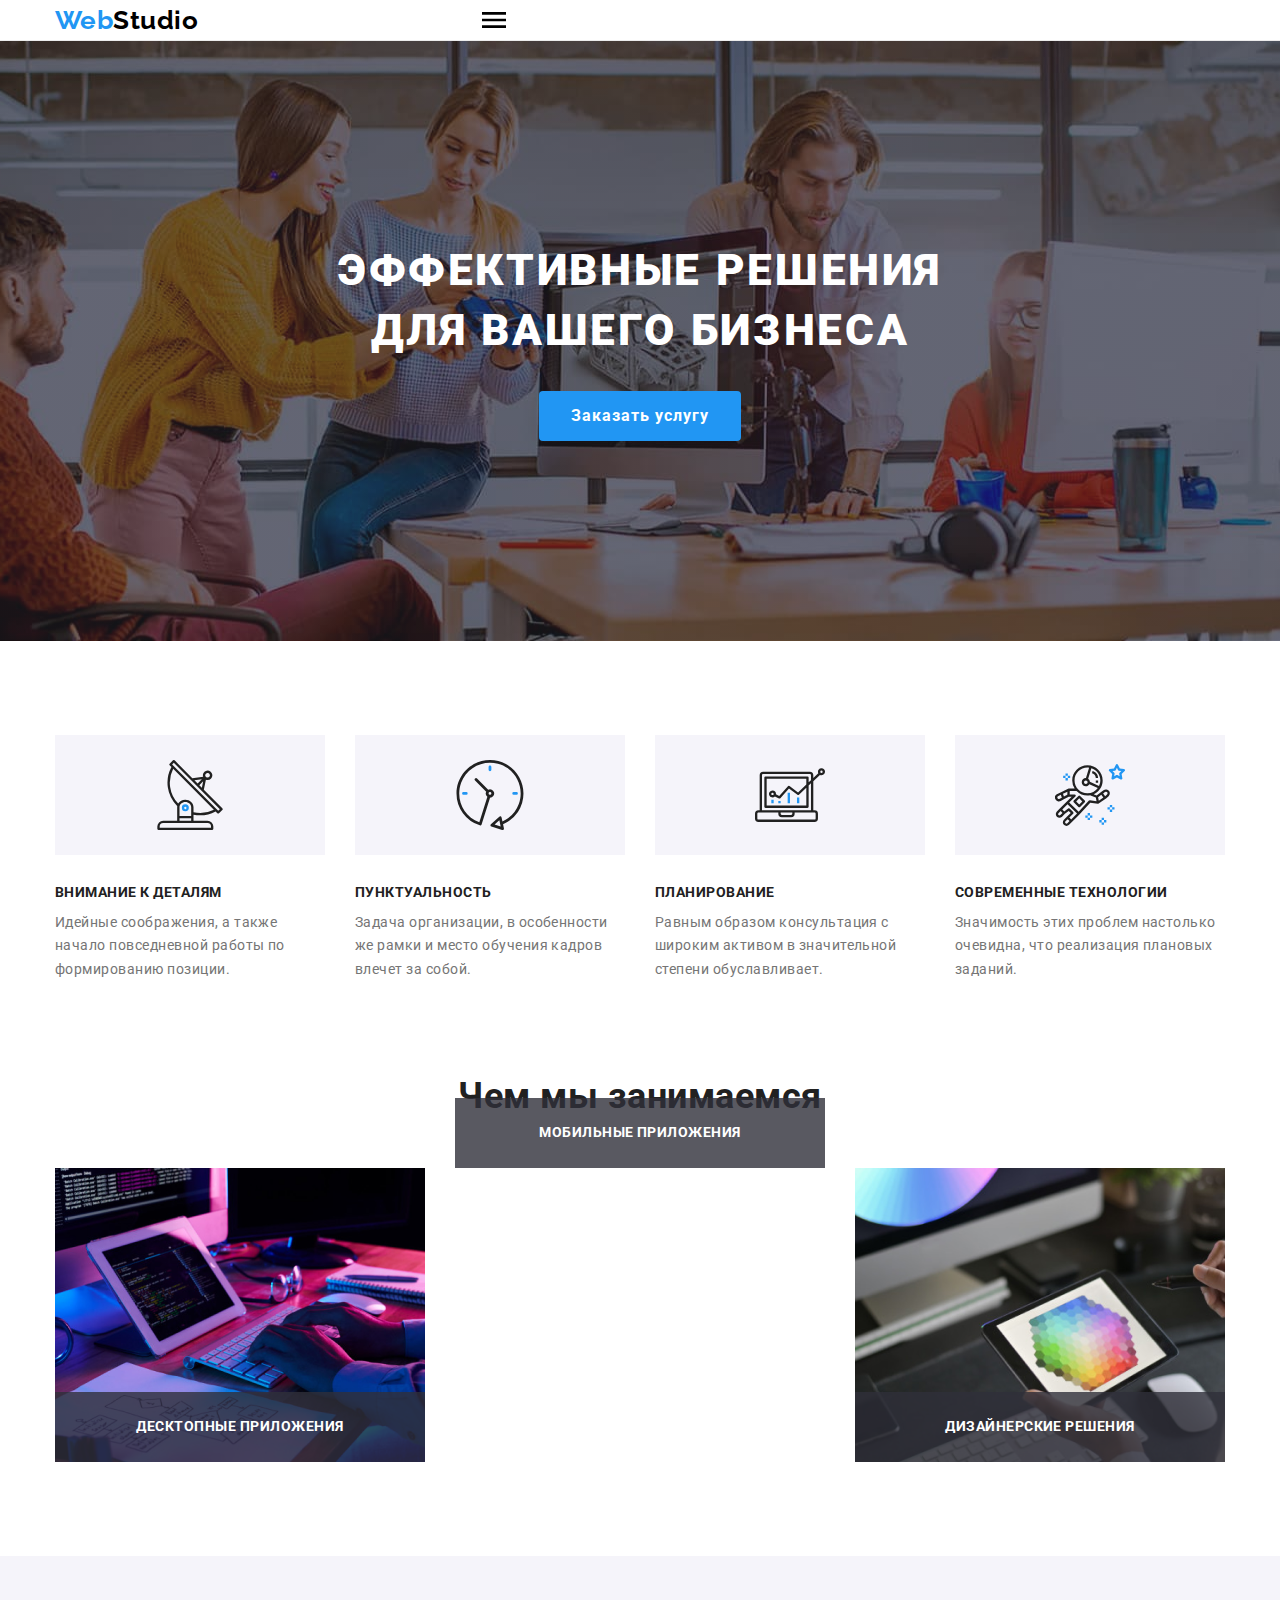
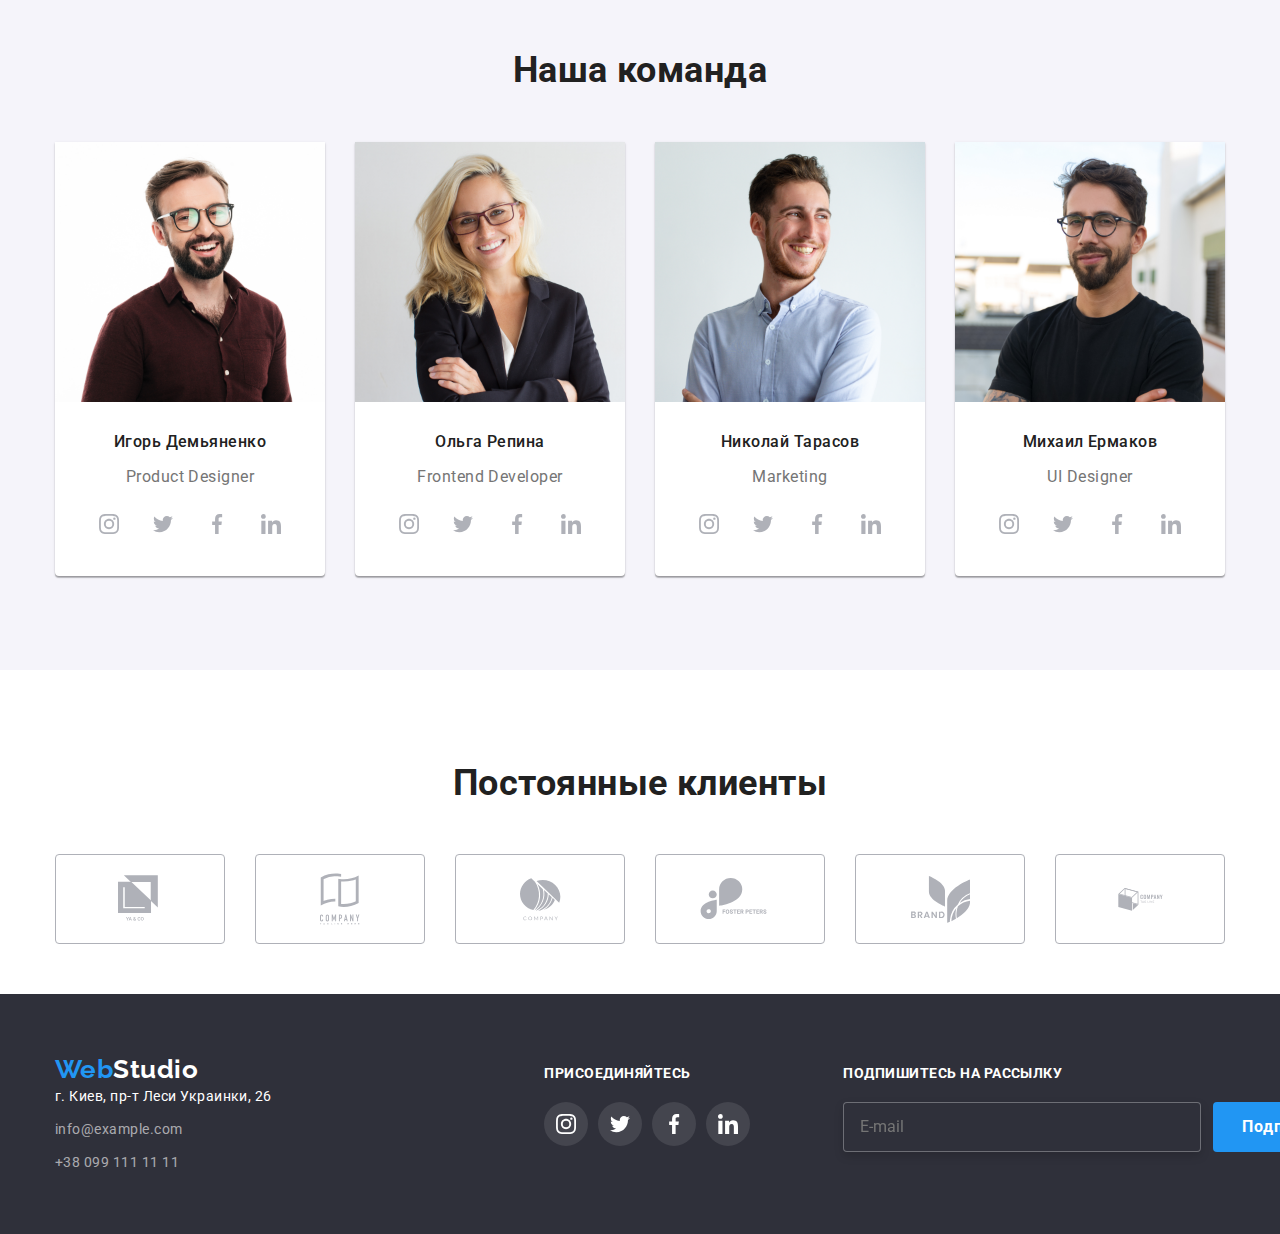
==== index.html @ 31d1c421 "update" ====
<!DOCTYPE html>
<html lang="en">
  <head>
    <meta charset="UTF-8" />
    <meta name="viewport" content="width=device-width, initial-scale=1.0" />
    <title>WebStudio</title>

    <link rel="preconnect" href="https://fonts.gstatic.com" />
    <link
      href="https://fonts.googleapis.com/css2?family=Raleway:wght@700&family=Roboto:wght@400;500;700;900&display=swap"
      rel="stylesheet"
    />
    <link
      rel="stylesheet"
      href="https://cdnjs.cloudflare.com/ajax/libs/modern-normalize/1.0.0/modern-normalize.min.css"
    />
    <!-- <link rel="stylesheet" href="./css/style.css" /> -->
    <link
      rel="stylesheet"
      href="https://cdnjs.cloudflare.com/ajax/libs/animate.css/4.1.1/animate.min.css"
    />
    <link rel="stylesheet" href="./css/main.min.css" />
  </head>
  <div class="outer">
    <body>
      <section class="header">
        <header class="container">
          <!-- nav -->
          <div class="header-container">
            <a href="./index.html" class="logo heder-logo">
              <span class="logo-accent">Web</span>Studio
            </a>

            <button
              type="button"
              class="heder-menu-button"
              aria-expanded="false"
              aria-controls="menu-container"
              data-menu-button
            >
              <svg
                width="40px"
                height="40px"
                aria-label="Переключатель мобильного меню"
              >
                <use class="icon-menu" href="./sprite.svg#menu"></use>
                <use class="icon-cross" href="./sprite.svg#cross"></use>
              </svg>
            </button>
            <div class="menu-container" id="menu-container" data-menu>
              <nav class="nav">
                <ul class="nav-list">
                  <li class="nav-list-item">
                    <a href="./index.html" class="link current studio"
                      >Студия</a
                    >
                  </li>
                  <li class="nav-list-item">
                    <a href="./portfolio.html" class="link">Портфолио</a>
                  </li>
                  <li class="nav-list-item">
                    <a href="" class="link">Контакты</a>
                  </li>
                </ul>
              </nav>

              <ul class="list-mail-tel">
                <li class="item">
                  <a href="mailto:info@devstudio.com" class="link">
                    <svg class="mail-icon">
                      <use href="./sprite.svg#envelope-hover"></use>
                    </svg>
                    info@devstudio.com
                  </a>
                </li>
                <li class="item">
                  <a class="link" href="tel:+380961111111"
                    ><svg class="smartphone-icon">
                      <use href="./sprite.svg#smartphone"></use>
                    </svg>
                    +38 096 111 11 11
                  </a>
                </li>
              </ul>
            </div>
          </div>
        </header>
      </section>

      <main>
        <!-- hero -->

        <section class="hero-section">
          <div class="hero container">
            <h1 class="hero-title">Эффективные решения для вашего бизнеса</h1>
            <button type="button" class="hero-button" data-modal-open>
              Заказать услугу
            </button>
          </div>
        </section>

        <!-- features -->
        <section class="features">
          <ul class="feature-list list container">
            <li>
              <div class="feature-item">
                <svg height="70px" width="70px">
                  <use href="./sprite.svg#antenna-1"></use>
                </svg>
              </div>
              <h3>Внимание к деталям</h3>
              <p>
                Идейные соображения, а также начало повседневной работы по
                формированию позиции.
              </p>
            </li>
            <li>
              <div class="feature-item">
                <svg height="70px" width="70px">
                  <use href="./sprite.svg#clock-1"></use>
                </svg>
              </div>
              <h3>Пунктуальность</h3>
              <p>
                Задача организации, в особенности же рамки и место обучения
                кадров влечет за собой.
              </p>
            </li>
            <li>
              <div class="feature-item">
                <svg height="70px" width="70px">
                  <use href="./sprite.svg#diagram-1"></use>
                </svg>
              </div>
              <h3>Планирование</h3>
              <p>
                Равным образом консультация с широким активом в значительной
                степени обуславливает.
              </p>
            </li>
            <li>
              <div class="feature-item">
                <svg height="70px" width="70px">
                  <use href="./sprite.svg#astronaut-1"></use>
                </svg>
              </div>
              <h3>Современные технологии</h3>
              <p>
                Значимость этих проблем настолько очевидна, что реализация
                плановых заданий.
              </p>
            </li>
          </ul>
        </section>

        <!-- workpage -->

        <section class="workpage">
          <div class="container">
            <h2 class="workpage-title">Чем мы занимаемся</h2>
            <ul class="list workpage-flex">
              <li class="item">
                <div>
                  <img src="./image/box1.png" width="370" alt="" />
                </div>
                <div class="label">Десктопные приложения</div>
              </li>
              <li class="item">
                <div>
                  <!-- <img src="./image/box2.png" width="370" alt="" /> -->
                  <img src="https://picsum.photos/370/294" width="370" alt="" />
                </div>
                <div class="label">Мобильные приложения</div>
              </li>
              <li class="item">
                <div>
                  <img src="./image/box3.png" width="370" alt="" />
                </div>
                <div class="label">Дизайнерские решения</div>
              </li>
            </ul>
          </div>
        </section>

        <!-- Our team-->

        <section class="team section">
          <div class="team container">
            <h2 class="team-section-title animate__animated animate__bounce">
              Наша команда
            </h2>
            <ul class="list team-flex">
              <li>
                <a href=""><img src="./image/img1.png" width="270" alt="" /></a>
                <h3 class="team-name">Игорь Демьяненко</h3>
                <p>Product Designer</p>
                <ul class="list team-social">
                  <li>
                    <a class="social-item" href=""
                      ><svg class="social-icon">
                        <use href="./sprite.svg#Ellipse-instagram"></use>
                      </svg>
                    </a>
                  </li>
                  <li>
                    <a class="social-item" href=""
                      ><svg class="social-icon">
                        <use href="./sprite.svg#Ellipse-twitter"></use>
                      </svg>
                    </a>
                  </li>
                  <li>
                    <a class="social-item" href=""
                      ><svg class="social-icon">
                        <use href="./sprite.svg#Ellipse-facebook"></use>
                      </svg>
                    </a>
                  </li>
                  <li>
                    <a class="social-item" href=""
                      ><svg class="social-icon">
                        <use href="./sprite.svg#Ellipse-linkedin"></use>
                      </svg>
                    </a>
                  </li>
                </ul>
              </li>
              <li>
                <a href=""><img src="./image/img2.png" width="270" alt="" /></a>
                <h3 class="team-name">Oльга Репина</h3>
                <p>Frontend Developer</p>
                <ul class="list team-social">
                  <li>
                    <a class="social-item" href=""
                      ><svg class="social-icon">
                        <use href="./sprite.svg#Ellipse-instagram"></use>
                      </svg>
                    </a>
                  </li>
                  <li>
                    <a class="social-item" href=""
                      ><svg class="social-icon">
                        <use href="./sprite.svg#Ellipse-twitter"></use>
                      </svg>
                    </a>
                  </li>
                  <li>
                    <a class="social-item" href=""
                      ><svg class="social-icon">
                        <use href="./sprite.svg#Ellipse-facebook"></use>
                      </svg>
                    </a>
                  </li>
                  <li>
                    <a class="social-item" href=""
                      ><svg class="social-icon">
                        <use href="./sprite.svg#Ellipse-linkedin"></use>
                      </svg>
                    </a>
                  </li>
                </ul>
              </li>
              <li>
                <a href=""><img src="./image/img3.png" width="270" alt="" /></a>
                <h3 class="team-name">Николай Тарасов</h3>
                <p>Marketing</p>
                <ul class="list team-social">
                  <li>
                    <a class="social-item" href=""
                      ><svg class="social-icon">
                        <use href="./sprite.svg#Ellipse-instagram"></use>
                      </svg>
                    </a>
                  </li>
                  <li>
                    <a class="social-item" href=""
                      ><svg class="social-icon">
                        <use href="./sprite.svg#Ellipse-twitter"></use>
                      </svg>
                    </a>
                  </li>
                  <li>
                    <a class="social-item" href=""
                      ><svg class="social-icon">
                        <use href="./sprite.svg#Ellipse-facebook"></use>
                      </svg>
                    </a>
                  </li>
                  <li>
                    <a class="social-item" href=""
                      ><svg class="social-icon">
                        <use href="./sprite.svg#Ellipse-linkedin"></use>
                      </svg>
                    </a>
                  </li>
                </ul>
              </li>
              <li>
                <a href=""><img src="./image/img4.png" width="270" alt="" /></a>
                <h3 class="team-name">Михаил Ермаков</h3>
                <p>UI Designer</p>
                <ul class="list team-social">
                  <li>
                    <a class="social-item" href=""
                      ><svg class="social-icon">
                        <use href="./sprite.svg#Ellipse-instagram"></use>
                      </svg>
                    </a>
                  </li>
                  <li>
                    <a class="social-item" href=""
                      ><svg class="social-icon">
                        <use href="./sprite.svg#Ellipse-twitter"></use>
                      </svg>
                    </a>
                  </li>
                  <li>
                    <a class="social-item" href=""
                      ><svg class="social-icon">
                        <use href="./sprite.svg#Ellipse-facebook"></use>
                      </svg>
                    </a>
                  </li>
                  <li>
                    <a class="social-item" href=""
                      ><svg class="social-icon">
                        <use href="./sprite.svg#Ellipse-linkedin"></use>
                      </svg>
                    </a>
                  </li>
                </ul>
              </li>
            </ul>
          </div>
        </section>
        <section>
          <div class="container">
            <h2 class="clients-title">Постоянные клиенты</h2>
            <ul class="clients-list list">
              <li class="client-item">
                <a class="clients-link" href="">
                  <svg width="44" height="49">
                    <use href="./sprite.svg#Client-1"></use>
                  </svg>
                </a>
              </li>
              <li class="client-item">
                <a class="clients-link" href=""
                  ><svg width="40" height="52">
                    <use href="./sprite.svg#Client-2"></use>
                  </svg>
                </a>
              </li>
              <li class="client-item">
                <a class="clients-link" href=""
                  ><svg width="41" height="43">
                    <use href="./sprite.svg#Client-3"></use>
                  </svg>
                </a>
              </li>
              <li class="client-item">
                <a class="clients-link" href=""
                  ><svg width="80" height="42">
                    <use href="./sprite.svg#Client-4"></use>
                  </svg>
                </a>
              </li>
              <li class="client-item">
                <a class="clients-link" href=""
                  ><svg width="59" height="47">
                    <use href="./sprite.svg#Client-5"></use>
                  </svg>
                </a>
              </li>
              <li class="client-item">
                <a class="clients-link" href=""
                  ><svg width="88" height="45">
                    <use href="./sprite.svg#Client-6"></use>
                  </svg>
                </a>
              </li>
            </ul>
          </div>
        </section>
      </main>

      <!-- footer -->

      <section class="footer-section">
        <footer class="container container-footer">
          <div class="address">
            <a href="./index.html" class="logo footer-logo">
              <span class="logo-accent">Web</span>Studio
            </a>

            <address>
              <ul class="list adress-list-footer">
                <li>
                  <p class="adress-description">
                    г. Киев, пр-т Леси Украинки, 26
                  </p>
                </li>
                <li><p class="mail">info@example.com</p></li>
                <li><p class="tel">+38 099 111 11 11</p></li>
              </ul>
            </address>
          </div>
          <div class="address-social">
            <h2 class="footer-title">присоединяйтесь</h2>
            <ul class="footer-social-list list">
              <li>
                <a class="footer-social-item" href=""
                  ><svg class="footer-social-icon">
                    <use href="./sprite.svg#Ellipse-instagram"></use>
                  </svg>
                </a>
              </li>
              <li>
                <a class="footer-social-item" href=""
                  ><svg class="footer-social-icon">
                    <use href="./sprite.svg#Ellipse-twitter"></use>
                  </svg>
                </a>
              </li>
              <li>
                <a class="footer-social-item" href=""
                  ><svg class="footer-social-icon">
                    <use href="./sprite.svg#Ellipse-facebook"></use>
                  </svg>
                </a>
              </li>
              <li>
                <a class="footer-social-item" href=""
                  ><svg class="footer-social-icon">
                    <use href="./sprite.svg#Ellipse-linkedin"></use>
                  </svg>
                </a>
              </li>
            </ul>
          </div>
          <div class="footer-email-input">
            <h2 class="footer-title">Подпишитесь на рассылку</h2>
            <div class="email-input">
              <form class="footer-form-field">
                <label>
                  <input
                    type="email"
                    name="email"
                    class="email-input-form"
                    placeholder="E-mail"
                  />
                </label>
                <button type="submit" class="email-input-button">
                  Подписаться
                  <svg width="24" height="24">
                    <use href="./sprite.svg#send-button"></use>
                  </svg>
                </button>
              </form>
            </div>
          </div>
        </footer>
      </section>
      <div class="backdrop is-hidden" data-modal>
        <div class="modal">
          <button class="modal-close" data-modal-close>
            <svg width="11" height="11">
              <use href="./sprite.svg#close-black"></use>
            </svg>
          </button>
          <p class="form-description">
            Оставьте свои данные, мы вам перезвоним
          </p>
          <form>
            <div class="modal-form-field">
              <label for="text">Имя</label>
              <input type="text" name="text" id="text" />
              <svg width="20" height="23">
                <use href="./sprite.svg#person-black"></use>
              </svg>
            </div>
            <div class="modal-form-field">
              <label for="tel">Телефон</label>
              <input type="tel" name="tel" id="tel" />
              <svg width="18" height="18">
                <use href="./sprite.svg#phone-black"></use>
              </svg>
            </div>
            <div class="modal-form-field">
              <label for="email">Почта</label>
              <input type="email" name="email" id="email" />
              <svg width="18" height="18">
                <use href="./sprite.svg#email-black"></use>
              </svg>
            </div>
            <div class="comment-form-field">
              <label for="comment">Комментарий</label>
              <textarea
                class="comment"
                id="comment"
                name="comment"
                placeholder="Введите текст"
              ></textarea>
            </div>
            <div class="modal-checkbox">
              <label for="checkbox">
                <input
                  class="checkbox"
                  type="checkbox"
                  name="checkbox"
                  id="checkbox"
                />
                <span class="modal-checkbox-icon"></span>
                <span class="policy"
                  >Соглашаюсь с рассылкой и принимаю
                  <a href="">Условия договора</a></span
                >
              </label>
            </div>
            <div>
              <button class="modal-submit" type="submit">Отправить</button>
            </div>
          </form>
        </div>
      </div>
      <script src="./modal.js"></script>
      <script src="./menu.js"></script>
    </body>
  </div>
</html>
---- css/main.min.css ----
body{background:var(--primary-bg-color);color:var(--primary-text-color);font-family:var(--main-font-family);letter-spacing:.03em}ul{margin:0;padding:0}.link:hover,.link:focus{color:var(--accent-color);fill:var(--accent-color)}.list{list-style:none;margin:0;padding:0}.link{position:relative;text-decoration:none;color:currentColor;font-weight:500;font-size:14px;line-height:1.14;letter-spacing:.02em;fill:var(--primary-text-color);-webkit-transition-property:color,fill;transition-property:color,fill;-webkit-transition-duration:500ms;transition-duration:500ms;-webkit-transition-timing-function:cubic-bezier(0.4, 0, 0.2, 1);transition-timing-function:cubic-bezier(0.4, 0, 0.2, 1)}.container{position:relative;margin-left:auto;margin-right:auto;width:1200px;padding:0 15px}.header{background-color:#fff}.header-container{display:-webkit-box;display:-ms-flexbox;display:flex;-webkit-box-align:center;-ms-flex-align:center;align-items:center}.nav{display:-webkit-box;display:-ms-flexbox;display:flex;-webkit-box-align:center;-ms-flex-align:center;align-items:center}.nav-list{display:-webkit-box;display:-ms-flexbox;display:flex;list-style:none}.nav-list-item{position:relative}.nav .link.current{color:#2196f3}.nav-list-item a{display:block;padding-top:32px;padding-bottom:32px}.nav-list li:not(:last-child){margin-right:50px}.list-mail-tel{margin-left:auto;list-style:none;display:-webkit-box;display:-ms-flexbox;display:flex}.list-mail-tel .link{padding-top:32px;padding-bottom:32px}.list-mail-tel .mail-icon{margin-right:10px;width:16px;height:12px}.list-mail-tel .smartphone-icon{margin-right:10px;width:10px;height:16px}.list-mail-tel .item+.item{margin-left:30px;display:block}.link.current.studio::after{content:"";position:absolute;left:0;bottom:0;display:block;background-color:#2196f3;border-radius:50px;height:4px;width:100%}.link.current.portfolio::after{content:"";position:absolute;left:0;bottom:0;display:block;background-color:#2196f3;border-radius:50px;height:4px;width:76px}.heder-menu-button{display:-webkit-inline-box;display:-ms-inline-flexbox;display:inline-flex;margin:0;padding:0;border:none;background-color:transparent}.heder-menu-button .icon-cross{display:none}.heder-menu-button.is-open .icon-menu{display:none}.heder-menu-button.is-open .icon-cross{display:block}.menu-container{display:none;position:absolute;top:100%;left:0}.menu-container.is-open{display:block}.logo{margin-right:276px;display:-webkit-box;display:-ms-flexbox;display:flex;text-decoration:none;font-family:"Raleway",sans-serif;font-weight:700;font-size:26px;line-height:1.19}.logo.heder-logo{color:#000}.logo.footer-logo{color:#fff}.logo .logo-accent{color:#2196f3}.hero-section{border-top:1px solid #ececec;max-width:1600px;margin-left:auto;margin-right:auto;margin-bottom:94px;padding-top:200px;padding-bottom:200px;text-align:center;background:#c4c4c4;background-image:-webkit-gradient(linear, left top, right top, from(rgba(47, 48, 58, 0.4)), to(rgba(47, 48, 58, 0.4))),url("../image/hero-Img-1.jpg");background-image:linear-gradient(to right, rgba(47, 48, 58, 0.4), rgba(47, 48, 58, 0.4)),url("../image/hero-Img-1.jpg");background-repeat:no-repeat;background-position:center}.hero.container{width:696px;padding:0}.hero.container .hero-title{margin-top:0;margin-bottom:30px;color:var(--primary-bg-color);font-weight:900;font-size:44px;line-height:1.36;letter-spacing:.06em;text-transform:uppercase}.hero.container .hero-button{cursor:pointer;display:block;margin-left:auto;margin-right:auto;border:0;padding:10px 32px;border-radius:4px;font-family:inherit;font-weight:700;font-size:16px;line-height:1.87;letter-spacing:.06em;color:#fff;background-color:#2196f3;border-color:transparent}.features{margin-bottom:94px}.feature-list h3{margin-top:0px;margin-bottom:10px;color:var(--title-text-clolr);font-weight:700;font-size:14px;line-height:1.14;text-transform:uppercase}.feature-list p{margin-top:0px;margin-bottom:0px;font-size:14px;line-height:1.71}.feature-list{display:-webkit-box;display:-ms-flexbox;display:flex}.feature-list li{width:270px}.feature-list li:not(:last-child){margin-right:30px}.feature-item{display:-webkit-box;display:-ms-flexbox;display:flex;-webkit-box-pack:center;-ms-flex-pack:center;justify-content:center;-webkit-box-align:center;-ms-flex-align:center;align-items:center;height:120px;margin-bottom:30px;background-color:#f5f4fa}.workpage{margin-top:0;margin-bottom:94px}.workpage img{display:block}.workpage-title{margin-top:0;margin-bottom:50px;color:var(--title-text-clolr);font-weight:700;font-size:36px;line-height:1.16;text-align:center}.workpage-flex{display:-webkit-box;display:-ms-flexbox;display:flex}.workpage-flex .item+.item{margin-left:30px}.label{position:absolute;-webkit-transform:translateY(-70px);transform:translateY(-70px);display:-webkit-box;display:-ms-flexbox;display:flex;-webkit-box-pack:center;-ms-flex-pack:center;justify-content:center;-webkit-box-align:center;-ms-flex-align:center;align-items:center;height:70px;width:370px;font-family:var(--main-font-family);font-style:normal;font-weight:700;font-size:14px;line-height:1.14;text-align:center;text-transform:uppercase;color:#fff;background:rgba(47,48,58,.8)}.team.section{background-color:#f5f4fa;padding:94px 0px}.team.section img{display:block}.team.section p{font-size:16px;line-height:1.19;margin-bottom:16px;text-align:center}.team-section-title{margin-top:0;margin-bottom:50px;color:var(--title-text-clolr);font-weight:bold;font-size:36px;line-height:1.16;text-align:center}.team-name{margin:0;color:var(--title-text-clolr);font-weight:500;font-size:16px;line-height:1.19;text-align:center}.team-flex{display:-webkit-box;display:-ms-flexbox;display:flex}.team-flex>li{background-color:#fff;-webkit-box-shadow:0px 1px 3px rgba(0,0,0,.12),0px 1px 1px rgba(0,0,0,.14),0px 2px 1px rgba(0,0,0,.2);box-shadow:0px 1px 3px rgba(0,0,0,.12),0px 1px 1px rgba(0,0,0,.14),0px 2px 1px rgba(0,0,0,.2);border-radius:0px 0px 4px 4px}.team-flex>li:not(:last-child){margin-right:30px}.team-flex img{margin-bottom:30px}.team-flex h3{margin-bottom:10px}.team-social{display:-webkit-box;display:-ms-flexbox;display:flex;-webkit-box-pack:center;-ms-flex-pack:center;justify-content:center;margin-bottom:30px}.team-social>li:not(:last-child){margin-right:10px}.social-icon{height:20px;width:20px}.social-item{display:-webkit-box;display:-ms-flexbox;display:flex;-webkit-box-pack:center;-ms-flex-pack:center;justify-content:center;-webkit-box-align:center;-ms-flex-align:center;align-items:center;height:44px;width:44px;border-radius:50px;background-color:var(--primary-bg-color);fill:#afb1b8;-webkit-transition-property:background-color,fill;transition-property:background-color,fill;-webkit-transition-duration:500ms;transition-duration:500ms;-webkit-transition-timing-function:cubic-bezier(0.4, 0, 0.2, 1);transition-timing-function:cubic-bezier(0.4, 0, 0.2, 1)}.social-item:hover,.social-item:focus{background-color:var(--accent-color);fill:#fff}.team-section-title:hover{-webkit-animation-name:animate__bounce;animation-name:animate__bounce}.clients-list{display:-webkit-box;display:-ms-flexbox;display:flex;padding-bottom:50px}.clients-title{margin-top:0;padding-top:92px;margin-bottom:50px;font-style:normal;font-weight:700;font-size:36px;line-height:1.17;text-align:center;color:var(--title-text-clolr)}.client-item:not(:last-child){margin-right:30px}.clients-link{display:-webkit-box;display:-ms-flexbox;display:flex;-webkit-box-pack:center;-ms-flex-pack:center;justify-content:center;-webkit-box-align:center;-ms-flex-align:center;align-items:center;width:170px;height:90px;border:1px solid #afb1b8;border-radius:4px;fill:#afb1b8;-webkit-transition-property:border,fill;transition-property:border,fill;-webkit-transition-duration:500ms;transition-duration:500ms;-webkit-transition-timing-function:cubic-bezier(0.4, 0, 0.2, 1);transition-timing-function:cubic-bezier(0.4, 0, 0.2, 1)}.clients-link:hover,.clients-link:focus{fill:var(--accent-color);border:1px solid var(--accent-color)}.button-filter{min-width:73px;border:0;border-radius:4px;color:var(--filter-button-text-color);background-color:var(--filter-button-bg-color);border-color:transparent;font-family:inherit;font-weight:500;font-size:16px;line-height:1.6;letter-spacing:.03em;padding:6px 22px;display:inline-block;text-align:center;-webkit-transition-property:color,background-color,-webkit-box-shadow;transition-property:color,background-color,-webkit-box-shadow;transition-property:color,background-color,box-shadow;transition-property:color,background-color,box-shadow,-webkit-box-shadow;-webkit-transition-duration:500ms;transition-duration:500ms;-webkit-transition-timing-function:cubic-bezier(0.4, 0, 0.2, 1);transition-timing-function:cubic-bezier(0.4, 0, 0.2, 1)}.button-filter:hover,.button-filter:focus{color:#fff;background-color:var(--accent-color);-webkit-box-shadow:0px 3px 1px rgba(0,0,0,.1),0px 1px 2px rgba(0,0,0,.08),0px 2px 2px rgba(0,0,0,.12);box-shadow:0px 3px 1px rgba(0,0,0,.1),0px 1px 2px rgba(0,0,0,.08),0px 2px 2px rgba(0,0,0,.12)}.button-filter-flex{display:-webkit-box;display:-ms-flexbox;display:flex;-webkit-box-pack:center;-ms-flex-pack:center;justify-content:center}.button-filter-flex li:not(:last-child){margin-right:8px}.portfolio-button-filter-section{padding-top:94px;padding-bottom:50px}.portfolio-projects-section{padding-bottom:94px}.portfolio-projects-flex{display:-webkit-box;display:-ms-flexbox;display:flex;-ms-flex-wrap:wrap;flex-wrap:wrap}.portfolio-projects-flex img{display:block}.portfolio-projects-flex-item{margin-right:30px;width:calc((100% - 60px) / 3);background:#fff;border:1px solid #eee;margin-right:30px;margin-bottom:30px;-webkit-transition-property:-webkit-box-shadow;transition-property:-webkit-box-shadow;transition-property:box-shadow;transition-property:box-shadow, -webkit-box-shadow;-webkit-transition-duration:500ms;transition-duration:500ms;-webkit-transition-timing-function:cubic-bezier(0.4, 0, 0.2, 1);transition-timing-function:cubic-bezier(0.4, 0, 0.2, 1)}.portfolio-projects-flex-item:hover,.portfolio-projects-flex-item:focus{-webkit-box-shadow:0px 1px 1px rgba(0,0,0,.12),0px 4px 4px rgba(0,0,0,.06),1px 4px 6px rgba(0,0,0,.16);box-shadow:0px 1px 1px rgba(0,0,0,.12),0px 4px 4px rgba(0,0,0,.06),1px 4px 6px rgba(0,0,0,.16)}.portfolio-projects-flex-item:nth-child(3n){margin-right:0}.portfolio-projects-flex-item:nth-last-child(-n+3){margin-bottom:0}.projects-link{position:relative;text-decoration:none;color:#000;overflow:hidden}.portfolio-description{padding:20px 24px 20px 24px;display:block}.projects h2{font-weight:700;font-size:18px;line-height:2;margin-top:0px;margin-bottom:4px;letter-spacing:.06em;color:#212121}.portfolio-description p{color:#757575;font-size:16px;line-height:1.9;margin-top:0;margin-bottom:0px}.projects-overlay{position:absolute;top:0;left:0;width:100%;height:100%;-webkit-transform:translateY(100%);transform:translateY(100%);opacity:0;background:rgba(33,150,243,.9);-webkit-transition:-webkit-transform 500ms cubic-bezier(0.4, 0, 0.2, 1);transition:-webkit-transform 500ms cubic-bezier(0.4, 0, 0.2, 1);transition:transform 500ms cubic-bezier(0.4, 0, 0.2, 1);transition:transform 500ms cubic-bezier(0.4, 0, 0.2, 1), -webkit-transform 500ms cubic-bezier(0.4, 0, 0.2, 1)}.portfolio-projects-flex-item:hover .projects-overlay{-webkit-transform:translateY(0);transform:translateY(0);opacity:1;background:rgba(33,150,243,.9)}.projects-overlay-text{padding:63px 24px;margin:0;font-family:var(--main-font-family);font-style:normal;font-weight:normal;font-size:18px;line-height:1.56;color:#fff}.address{margin-right:70px}.footer-section{padding:60px 0 0;background-color:#2f303a;display:block}.container-footer{display:-webkit-box;display:-ms-flexbox;display:flex}.adress-description{margin:0;padding-bottom:9px;font-style:normal;font-size:14px;line-height:1.7;color:#fff}.adress-list-footer{display:block}.adress-list-footer .mail{margin:0;padding-bottom:9px;font-style:normal;font-size:14px;line-height:1.7;color:rgba(255,255,255,.6)}.adress-list-footer .tel{margin:0;padding-bottom:60px;font-style:normal;font-size:14px;line-height:1.7;color:rgba(255,255,255,.6)}.address-social{width:206px;padding-top:12px;margin-right:93px}.footer-title{font-style:normal;font-weight:700;font-size:14px;line-height:1.14;text-transform:uppercase;margin-top:0;margin-bottom:20px;color:#fff}.footer-social-list{display:-webkit-box;display:-ms-flexbox;display:flex}.footer-social-list>li:not(:last-child){margin-right:10px}.footer-social-item{width:44px;height:44px;display:-webkit-box;display:-ms-flexbox;display:flex;-webkit-box-pack:center;-ms-flex-pack:center;justify-content:center;-webkit-box-align:center;-ms-flex-align:center;align-items:center;border-radius:50px;background:rgba(255,255,255,.1);fill:#fff;-webkit-transition-property:background;transition-property:background;-webkit-transition-duration:500ms;transition-duration:500ms;-webkit-transition-timing-function:cubic-bezier(0.4, 0, 0.2, 1);transition-timing-function:cubic-bezier(0.4, 0, 0.2, 1)}.footer-social-item:hover,.footer-social-item:focus{background:var(--accent-color)}.footer-social-icon{width:20px;height:20px}.footer-email-input{padding-top:12px}.email-input{display:-webkit-box;display:-ms-flexbox;display:flex}.footer-form-field{display:-webkit-box;display:-ms-flexbox;display:flex}.email-input-form{margin-right:12px;padding-left:16px;width:358px;height:50px;border:1px solid rgba(255,255,255,.3);-webkit-box-sizing:border-box;box-sizing:border-box;-webkit-filter:drop-shadow(0px 4px 4px rgba(0, 0, 0, 0.15));filter:drop-shadow(0px 4px 4px rgba(0, 0, 0, 0.15));border-radius:4px;background-color:#2f303a;color:rgba(255,255,255,.6);font-family:Roboto;font-style:normal;font-weight:normal;font-size:16px;line-height:20px}.email-input-button{display:-webkit-box;display:-ms-flexbox;display:flex;-webkit-box-align:center;-ms-flex-align:center;align-items:center;cursor:pointer;margin-left:0;margin-right:0;border:0;padding:10px 28px 10px 29px;border-radius:4px;font-family:inherit;font-weight:700;font-size:16px;line-height:1.87;letter-spacing:.06em;color:#fff;fill:#fff;background-color:var(--accent-color);border-color:transparent}.email-input-button svg{margin-left:10px}.backdrop{position:fixed;left:0;bottom:0;height:100%;width:100%;opacity:1;-webkit-transition:opacity 500ms cubic-bezier(0.4, 0, 0.2, 1);transition:opacity 500ms cubic-bezier(0.4, 0, 0.2, 1);background:rgba(0,0,0,.8)}.backdrop.is-hidden{opacity:0;pointer-events:none}.backdrop.is-hidden .modal{-webkit-transform:translate(-50%, -50%) scale(0.7);transform:translate(-50%, -50%) scale(0.7)}.modal{position:absolute;left:50%;top:50%;height:581px;width:528px;padding-top:40px;-webkit-transform:translate(-50%, -50%) scale(1);transform:translate(-50%, -50%) scale(1);-webkit-transition:-webkit-transform 500ms cubic-bezier(0.4, 0, 0.2, 1);transition:-webkit-transform 500ms cubic-bezier(0.4, 0, 0.2, 1);transition:transform 500ms cubic-bezier(0.4, 0, 0.2, 1);transition:transform 500ms cubic-bezier(0.4, 0, 0.2, 1), -webkit-transform 500ms cubic-bezier(0.4, 0, 0.2, 1);background:#fff;-webkit-box-shadow:0px 1px 3px rgba(0,0,0,.12),0px 1px 1px rgba(0,0,0,.14),0px 2px 1px rgba(0,0,0,.2);box-shadow:0px 1px 3px rgba(0,0,0,.12),0px 1px 1px rgba(0,0,0,.14),0px 2px 1px rgba(0,0,0,.2);border-radius:4px}.modal-close{position:absolute;display:-webkit-box;display:-ms-flexbox;display:flex;-webkit-box-pack:center;-ms-flex-pack:center;justify-content:center;-webkit-box-align:center;-ms-flex-align:center;align-items:center;right:8px;top:8px;width:30px;height:30px;border-radius:50%;outline:none;margin:0;padding:0;background:#fff;border:1px solid rgba(0,0,0,.1);-webkit-box-sizing:border-box;box-sizing:border-box}.modal-close:focus-within svg{fill:var(--accent-color)}.modal-close:focus-within{border-color:var(--accent-color)}.form-description{margin:0;margin-bottom:12px;font-family:Roboto;font-style:normal;font-weight:bold;font-size:20px;line-height:23px;text-align:center;letter-spacing:.03em;color:#212121}.modal-form-field{position:relative;display:-webkit-box;display:-ms-flexbox;display:flex;-webkit-box-orient:vertical;-webkit-box-direction:normal;-ms-flex-direction:column;flex-direction:column;margin-bottom:10px;margin-left:40px;margin-right:40px;width:448px}.modal-form-field input{padding:11px 0 11px 35px;border:1px solid rgba(33,33,33,.2);-webkit-box-sizing:border-box;box-sizing:border-box;border-radius:4px;-webkit-transition:border,fill,500ms;transition:border,fill,500ms}.modal-form-field svg{position:absolute;top:30px;left:12px;-webkit-transition:border,fill,500ms;transition:border,fill,500ms}.comment-form-field label,.modal-form-field label{margin-bottom:4px;font-family:Roboto;font-style:normal;font-weight:normal;font-size:12px;line-height:14px;letter-spacing:.01em;color:#757575}.modal-form-field:focus-within>svg{fill:var(--accent-color)}.comment:focus,.modal-form-field input:focus{outline:none;border:1px solid var(--accent-color)}.comment-form-field{display:block;margin:0 40px 20px 40px;font-family:Roboto;font-style:normal;font-weight:normal;font-size:12px;line-height:14px;letter-spacing:.01em;color:#757575}.comment-form-field textarea{resize:none}.comment{display:block;margin-bottom:20px;padding:12px 16px;height:120px;width:448px;font-family:Roboto;font-style:normal;font-weight:normal;font-size:12px;line-height:14px;letter-spacing:.01em;color:rgba(117,117,117,.5);border:1px solid rgba(33,33,33,.2);-webkit-box-sizing:border-box;box-sizing:border-box;border-radius:4px;-webkit-transition:border 500ms;transition:border 500ms}.modal-checkbox{display:-webkit-box;display:-ms-flexbox;display:flex;-webkit-box-align:center;-ms-flex-align:center;align-items:center;margin-left:53px;margin-right:51px;margin-bottom:30px}.checkbox{-webkit-appearance:none;-moz-appearance:none;appearance:none;position:absolute}.checkbox:checked+.modal-checkbox-icon{background-image:url(../image/icon-checked.svg);width:16px;height:15px}.policy{margin-left:7px}.policy a{color:var(--accent-color)}.modal-checkbox-icon{background-image:url(../image/modal-checkbox.svg);width:16px;height:15px}.modal-checkbox label{display:-webkit-box;display:-ms-flexbox;display:flex;-webkit-box-align:center;-ms-flex-align:center;align-items:center;font-family:Roboto;font-style:normal;font-weight:normal;font-size:14px;line-height:24px;letter-spacing:.03em;color:#757575}.modal-submit{display:block;border:0;padding:0;border-radius:4px;height:50px;width:200px;-webkit-box-align:center;-ms-flex-align:center;align-items:center;text-align:center;margin-left:auto;margin-right:auto;margin-bottom:40px;letter-spacing:.06em;font-family:Roboto;font-style:normal;font-weight:bold;font-size:16px;line-height:30px;color:#fff;background:#2196f3;-webkit-box-shadow:0px 4px 4px rgba(0,0,0,.15);box-shadow:0px 4px 4px rgba(0,0,0,.15)}:root{--filter-button-text-color: #212121;--filter-button-bg-color: #f5f4fa;--primary-text-color: #757575;--title-text-clolr: #212121;--accent-color: #2196f3;--primary-bg-color: #ffffff;--main-font-family: "Roboto", sans-serif;--sec-font-family: "Raleway", sans-serif}/*# sourceMappingURL=main.min.css.map */
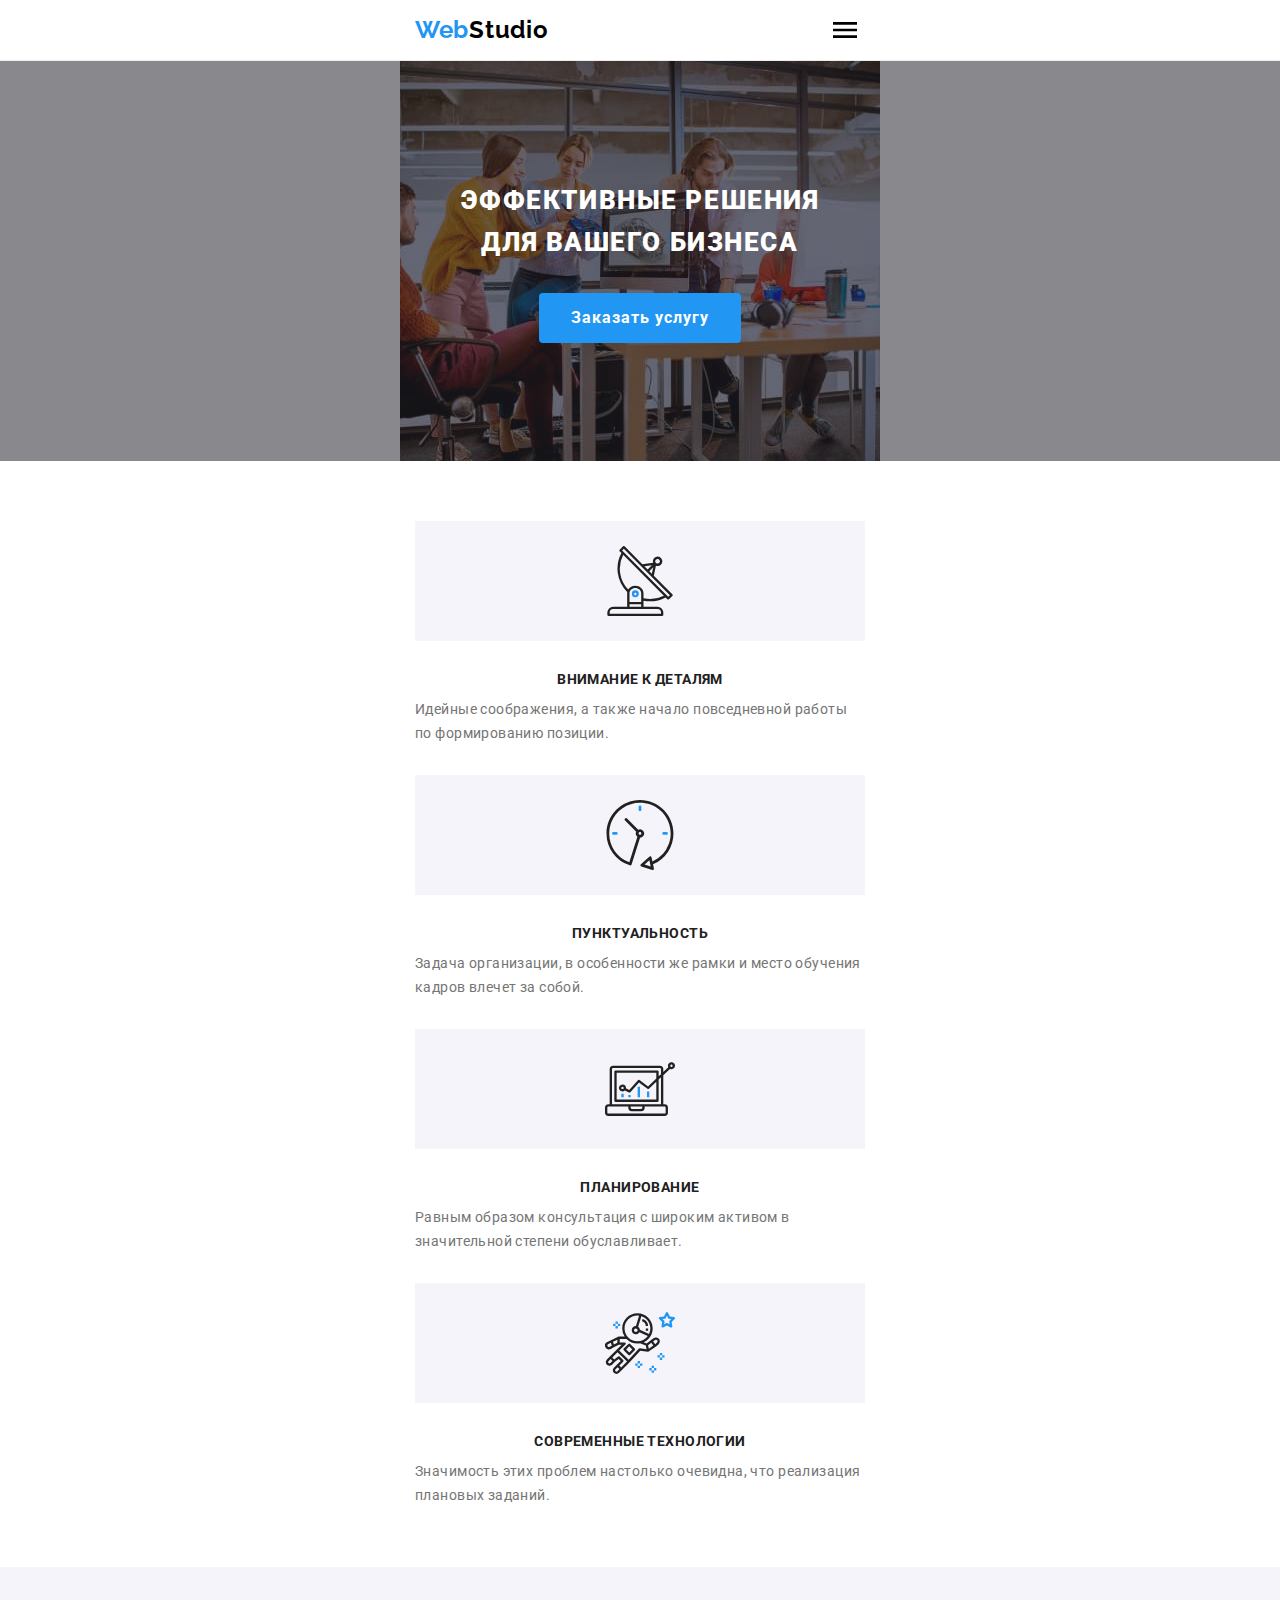
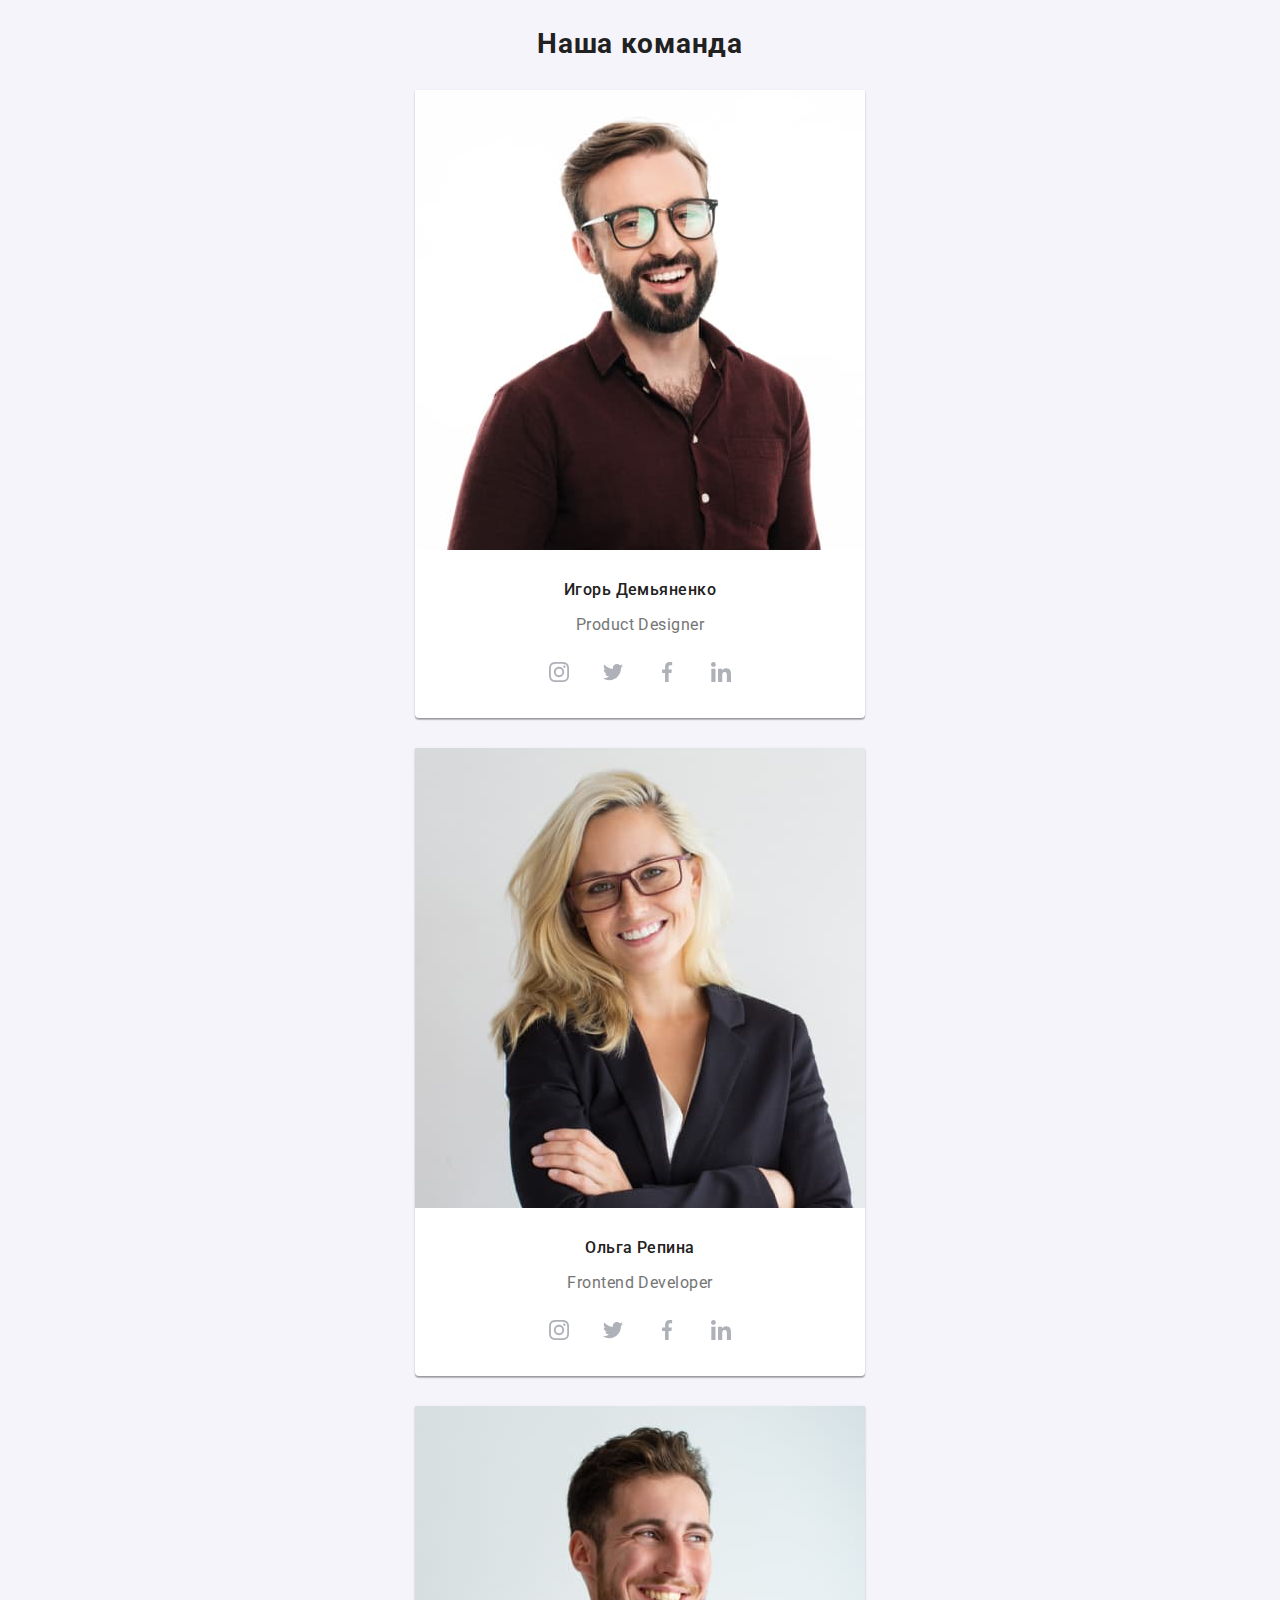
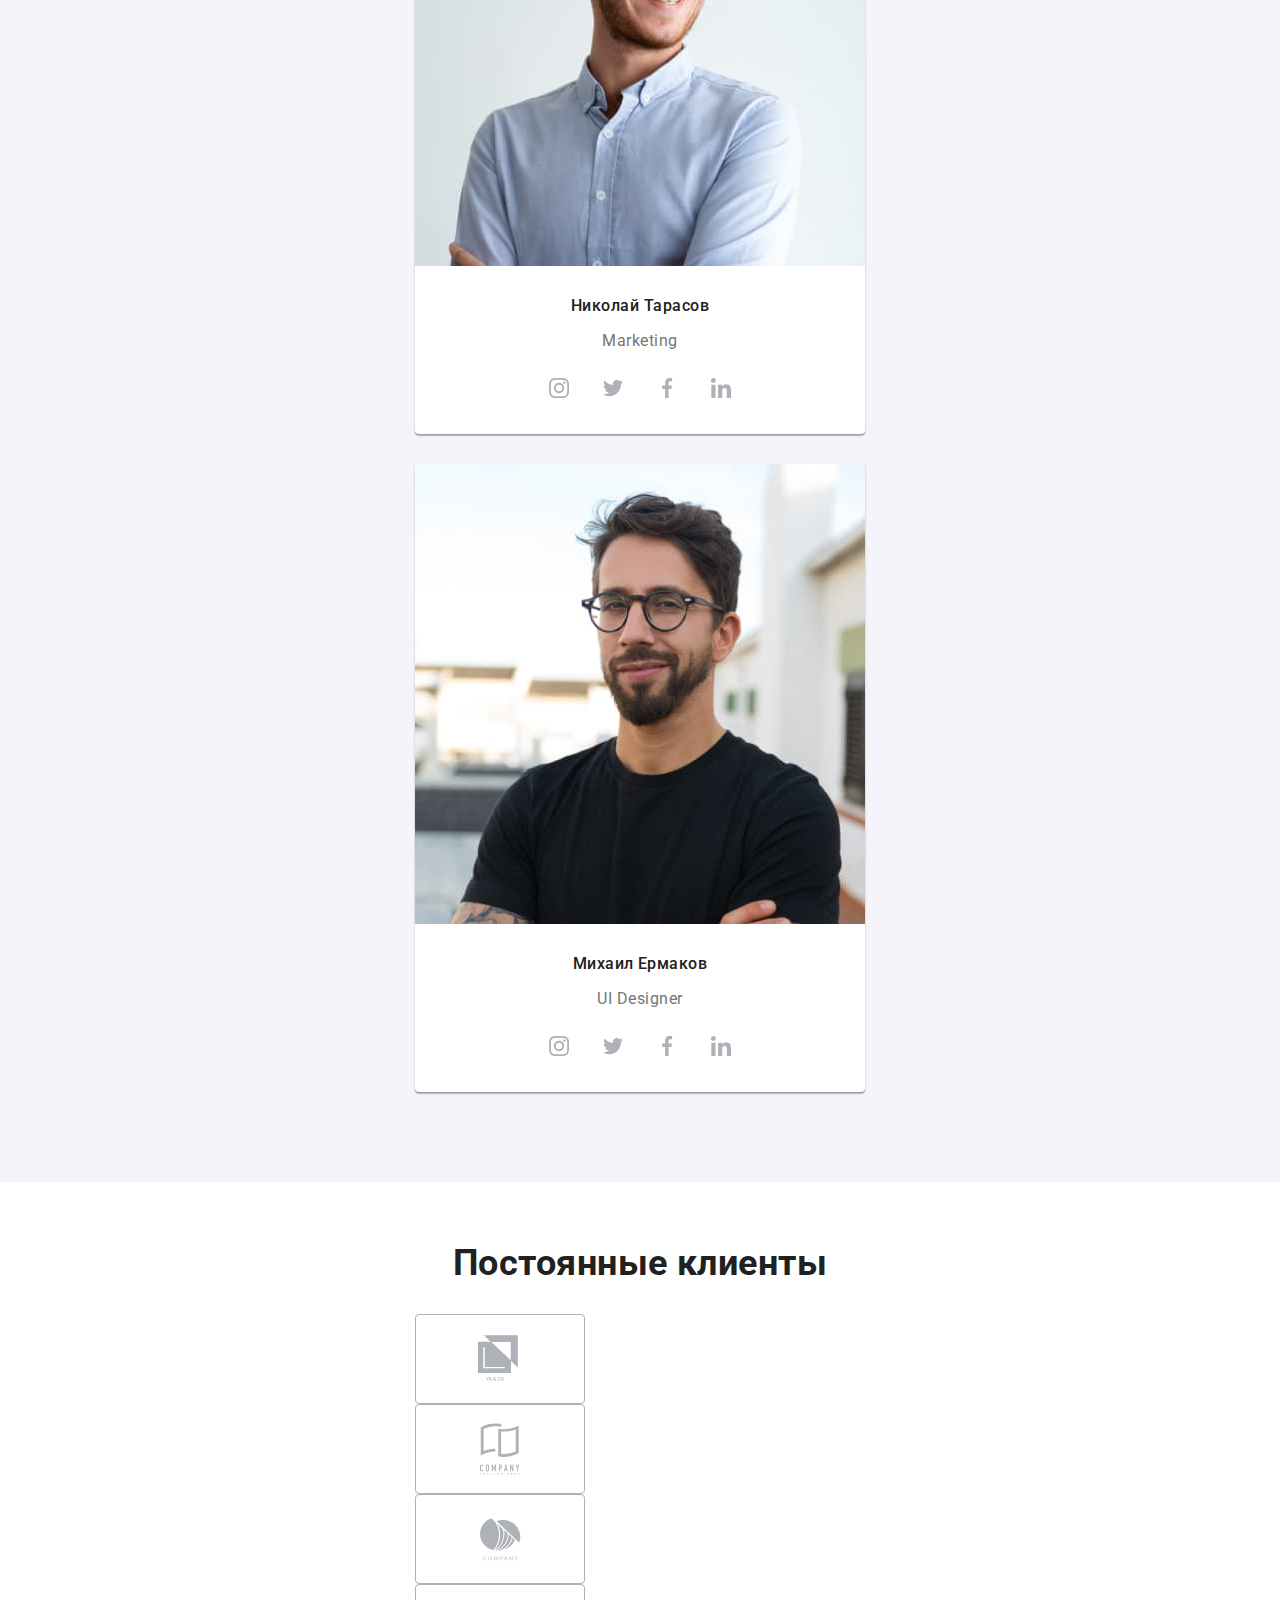
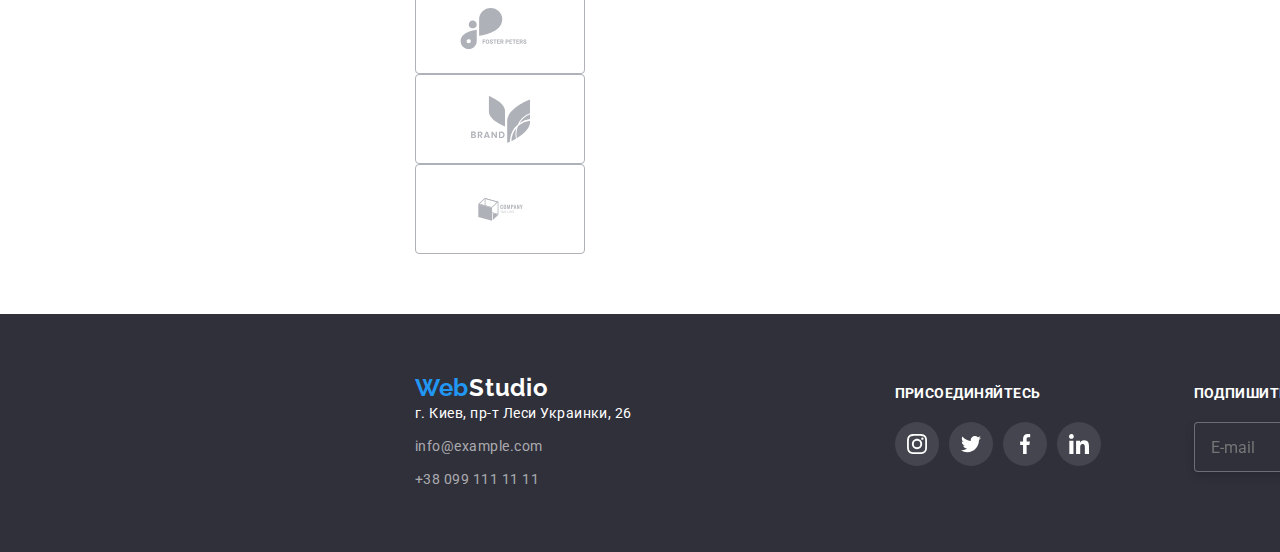
==== commit 8686b22c: "update" ====
--- a/index.html
+++ b/index.html
@@ -2,7 +2,11 @@
 <html lang="en">
   <head>
     <meta charset="UTF-8" />
-    <meta name="viewport" content="width=device-width, initial-scale=1.0" />
+    <!-- <meta name="viewport" content="width=device-width, initial-scale=1.0" /> -->
+    <meta
+      name="viewport"
+      content="width=device-width, initial-scale=1, maximum-scale=1, user-scalable=0"
+    />
     <title>WebStudio</title>
 
     <link rel="preconnect" href="https://fonts.gstatic.com" />
@@ -191,7 +195,9 @@
             </h2>
             <ul class="list team-flex">
               <li>
-                <a href=""><img src="./image/img1.png" width="270" alt="" /></a>
+                <a href=""
+                  ><img src="./image/team-photo/img-1-1.jpg" width="450" alt=""
+                /></a>
                 <h3 class="team-name">Игорь Демьяненко</h3>
                 <p>Product Designer</p>
                 <ul class="list team-social">
@@ -226,7 +232,9 @@
                 </ul>
               </li>
               <li>
-                <a href=""><img src="./image/img2.png" width="270" alt="" /></a>
+                <a href=""
+                  ><img src="./image/team-photo/img-2-2.jpg" width="450" alt=""
+                /></a>
                 <h3 class="team-name">Oльга Репина</h3>
                 <p>Frontend Developer</p>
                 <ul class="list team-social">
@@ -261,7 +269,9 @@
                 </ul>
               </li>
               <li>
-                <a href=""><img src="./image/img3.png" width="270" alt="" /></a>
+                <a href=""
+                  ><img src="./image/team-photo/img-3-3.jpg" width="450" alt=""
+                /></a>
                 <h3 class="team-name">Николай Тарасов</h3>
                 <p>Marketing</p>
                 <ul class="list team-social">
@@ -296,7 +306,9 @@
                 </ul>
               </li>
               <li>
-                <a href=""><img src="./image/img4.png" width="270" alt="" /></a>
+                <a href=""
+                  ><img src="./image/team-photo/img-4-4.jpg" width="450" alt=""
+                /></a>
                 <h3 class="team-name">Михаил Ермаков</h3>
                 <p>UI Designer</p>
                 <ul class="list team-social">
@@ -333,6 +345,7 @@
             </ul>
           </div>
         </section>
+        <!-- clients -->
         <section>
           <div class="container">
             <h2 class="clients-title">Постоянные клиенты</h2>
--- a/css/main.min.css
+++ b/css/main.min.css
@@ -1 +1 @@
-body{background:var(--primary-bg-color);color:var(--primary-text-color);font-family:var(--main-font-family);letter-spacing:.03em}ul{margin:0;padding:0}.link:hover,.link:focus{color:var(--accent-color);fill:var(--accent-color)}.list{list-style:none;margin:0;padding:0}.link{position:relative;text-decoration:none;color:currentColor;font-weight:500;font-size:14px;line-height:1.14;letter-spacing:.02em;fill:var(--primary-text-color);-webkit-transition-property:color,fill;transition-property:color,fill;-webkit-transition-duration:500ms;transition-duration:500ms;-webkit-transition-timing-function:cubic-bezier(0.4, 0, 0.2, 1);transition-timing-function:cubic-bezier(0.4, 0, 0.2, 1)}.container{position:relative;margin-left:auto;margin-right:auto;width:1200px;padding:0 15px}.header{background-color:#fff}.header-container{display:-webkit-box;display:-ms-flexbox;display:flex;-webkit-box-align:center;-ms-flex-align:center;align-items:center}.nav{display:-webkit-box;display:-ms-flexbox;display:flex;-webkit-box-align:center;-ms-flex-align:center;align-items:center}.nav-list{display:-webkit-box;display:-ms-flexbox;display:flex;list-style:none}.nav-list-item{position:relative}.nav .link.current{color:#2196f3}.nav-list-item a{display:block;padding-top:32px;padding-bottom:32px}.nav-list li:not(:last-child){margin-right:50px}.list-mail-tel{margin-left:auto;list-style:none;display:-webkit-box;display:-ms-flexbox;display:flex}.list-mail-tel .link{padding-top:32px;padding-bottom:32px}.list-mail-tel .mail-icon{margin-right:10px;width:16px;height:12px}.list-mail-tel .smartphone-icon{margin-right:10px;width:10px;height:16px}.list-mail-tel .item+.item{margin-left:30px;display:block}.link.current.studio::after{content:"";position:absolute;left:0;bottom:0;display:block;background-color:#2196f3;border-radius:50px;height:4px;width:100%}.link.current.portfolio::after{content:"";position:absolute;left:0;bottom:0;display:block;background-color:#2196f3;border-radius:50px;height:4px;width:76px}.heder-menu-button{display:-webkit-inline-box;display:-ms-inline-flexbox;display:inline-flex;margin:0;padding:0;border:none;background-color:transparent}.heder-menu-button .icon-cross{display:none}.heder-menu-button.is-open .icon-menu{display:none}.heder-menu-button.is-open .icon-cross{display:block}.menu-container{display:none;position:absolute;top:100%;left:0}.menu-container.is-open{display:block}.logo{margin-right:276px;display:-webkit-box;display:-ms-flexbox;display:flex;text-decoration:none;font-family:"Raleway",sans-serif;font-weight:700;font-size:26px;line-height:1.19}.logo.heder-logo{color:#000}.logo.footer-logo{color:#fff}.logo .logo-accent{color:#2196f3}.hero-section{border-top:1px solid #ececec;max-width:1600px;margin-left:auto;margin-right:auto;margin-bottom:94px;padding-top:200px;padding-bottom:200px;text-align:center;background:#c4c4c4;background-image:-webkit-gradient(linear, left top, right top, from(rgba(47, 48, 58, 0.4)), to(rgba(47, 48, 58, 0.4))),url("../image/hero-Img-1.jpg");background-image:linear-gradient(to right, rgba(47, 48, 58, 0.4), rgba(47, 48, 58, 0.4)),url("../image/hero-Img-1.jpg");background-repeat:no-repeat;background-position:center}.hero.container{width:696px;padding:0}.hero.container .hero-title{margin-top:0;margin-bottom:30px;color:var(--primary-bg-color);font-weight:900;font-size:44px;line-height:1.36;letter-spacing:.06em;text-transform:uppercase}.hero.container .hero-button{cursor:pointer;display:block;margin-left:auto;margin-right:auto;border:0;padding:10px 32px;border-radius:4px;font-family:inherit;font-weight:700;font-size:16px;line-height:1.87;letter-spacing:.06em;color:#fff;background-color:#2196f3;border-color:transparent}.features{margin-bottom:94px}.feature-list h3{margin-top:0px;margin-bottom:10px;color:var(--title-text-clolr);font-weight:700;font-size:14px;line-height:1.14;text-transform:uppercase}.feature-list p{margin-top:0px;margin-bottom:0px;font-size:14px;line-height:1.71}.feature-list{display:-webkit-box;display:-ms-flexbox;display:flex}.feature-list li{width:270px}.feature-list li:not(:last-child){margin-right:30px}.feature-item{display:-webkit-box;display:-ms-flexbox;display:flex;-webkit-box-pack:center;-ms-flex-pack:center;justify-content:center;-webkit-box-align:center;-ms-flex-align:center;align-items:center;height:120px;margin-bottom:30px;background-color:#f5f4fa}.workpage{margin-top:0;margin-bottom:94px}.workpage img{display:block}.workpage-title{margin-top:0;margin-bottom:50px;color:var(--title-text-clolr);font-weight:700;font-size:36px;line-height:1.16;text-align:center}.workpage-flex{display:-webkit-box;display:-ms-flexbox;display:flex}.workpage-flex .item+.item{margin-left:30px}.label{position:absolute;-webkit-transform:translateY(-70px);transform:translateY(-70px);display:-webkit-box;display:-ms-flexbox;display:flex;-webkit-box-pack:center;-ms-flex-pack:center;justify-content:center;-webkit-box-align:center;-ms-flex-align:center;align-items:center;height:70px;width:370px;font-family:var(--main-font-family);font-style:normal;font-weight:700;font-size:14px;line-height:1.14;text-align:center;text-transform:uppercase;color:#fff;background:rgba(47,48,58,.8)}.team.section{background-color:#f5f4fa;padding:94px 0px}.team.section img{display:block}.team.section p{font-size:16px;line-height:1.19;margin-bottom:16px;text-align:center}.team-section-title{margin-top:0;margin-bottom:50px;color:var(--title-text-clolr);font-weight:bold;font-size:36px;line-height:1.16;text-align:center}.team-name{margin:0;color:var(--title-text-clolr);font-weight:500;font-size:16px;line-height:1.19;text-align:center}.team-flex{display:-webkit-box;display:-ms-flexbox;display:flex}.team-flex>li{background-color:#fff;-webkit-box-shadow:0px 1px 3px rgba(0,0,0,.12),0px 1px 1px rgba(0,0,0,.14),0px 2px 1px rgba(0,0,0,.2);box-shadow:0px 1px 3px rgba(0,0,0,.12),0px 1px 1px rgba(0,0,0,.14),0px 2px 1px rgba(0,0,0,.2);border-radius:0px 0px 4px 4px}.team-flex>li:not(:last-child){margin-right:30px}.team-flex img{margin-bottom:30px}.team-flex h3{margin-bottom:10px}.team-social{display:-webkit-box;display:-ms-flexbox;display:flex;-webkit-box-pack:center;-ms-flex-pack:center;justify-content:center;margin-bottom:30px}.team-social>li:not(:last-child){margin-right:10px}.social-icon{height:20px;width:20px}.social-item{display:-webkit-box;display:-ms-flexbox;display:flex;-webkit-box-pack:center;-ms-flex-pack:center;justify-content:center;-webkit-box-align:center;-ms-flex-align:center;align-items:center;height:44px;width:44px;border-radius:50px;background-color:var(--primary-bg-color);fill:#afb1b8;-webkit-transition-property:background-color,fill;transition-property:background-color,fill;-webkit-transition-duration:500ms;transition-duration:500ms;-webkit-transition-timing-function:cubic-bezier(0.4, 0, 0.2, 1);transition-timing-function:cubic-bezier(0.4, 0, 0.2, 1)}.social-item:hover,.social-item:focus{background-color:var(--accent-color);fill:#fff}.team-section-title:hover{-webkit-animation-name:animate__bounce;animation-name:animate__bounce}.clients-list{display:-webkit-box;display:-ms-flexbox;display:flex;padding-bottom:50px}.clients-title{margin-top:0;padding-top:92px;margin-bottom:50px;font-style:normal;font-weight:700;font-size:36px;line-height:1.17;text-align:center;color:var(--title-text-clolr)}.client-item:not(:last-child){margin-right:30px}.clients-link{display:-webkit-box;display:-ms-flexbox;display:flex;-webkit-box-pack:center;-ms-flex-pack:center;justify-content:center;-webkit-box-align:center;-ms-flex-align:center;align-items:center;width:170px;height:90px;border:1px solid #afb1b8;border-radius:4px;fill:#afb1b8;-webkit-transition-property:border,fill;transition-property:border,fill;-webkit-transition-duration:500ms;transition-duration:500ms;-webkit-transition-timing-function:cubic-bezier(0.4, 0, 0.2, 1);transition-timing-function:cubic-bezier(0.4, 0, 0.2, 1)}.clients-link:hover,.clients-link:focus{fill:var(--accent-color);border:1px solid var(--accent-color)}.button-filter{min-width:73px;border:0;border-radius:4px;color:var(--filter-button-text-color);background-color:var(--filter-button-bg-color);border-color:transparent;font-family:inherit;font-weight:500;font-size:16px;line-height:1.6;letter-spacing:.03em;padding:6px 22px;display:inline-block;text-align:center;-webkit-transition-property:color,background-color,-webkit-box-shadow;transition-property:color,background-color,-webkit-box-shadow;transition-property:color,background-color,box-shadow;transition-property:color,background-color,box-shadow,-webkit-box-shadow;-webkit-transition-duration:500ms;transition-duration:500ms;-webkit-transition-timing-function:cubic-bezier(0.4, 0, 0.2, 1);transition-timing-function:cubic-bezier(0.4, 0, 0.2, 1)}.button-filter:hover,.button-filter:focus{color:#fff;background-color:var(--accent-color);-webkit-box-shadow:0px 3px 1px rgba(0,0,0,.1),0px 1px 2px rgba(0,0,0,.08),0px 2px 2px rgba(0,0,0,.12);box-shadow:0px 3px 1px rgba(0,0,0,.1),0px 1px 2px rgba(0,0,0,.08),0px 2px 2px rgba(0,0,0,.12)}.button-filter-flex{display:-webkit-box;display:-ms-flexbox;display:flex;-webkit-box-pack:center;-ms-flex-pack:center;justify-content:center}.button-filter-flex li:not(:last-child){margin-right:8px}.portfolio-button-filter-section{padding-top:94px;padding-bottom:50px}.portfolio-projects-section{padding-bottom:94px}.portfolio-projects-flex{display:-webkit-box;display:-ms-flexbox;display:flex;-ms-flex-wrap:wrap;flex-wrap:wrap}.portfolio-projects-flex img{display:block}.portfolio-projects-flex-item{margin-right:30px;width:calc((100% - 60px) / 3);background:#fff;border:1px solid #eee;margin-right:30px;margin-bottom:30px;-webkit-transition-property:-webkit-box-shadow;transition-property:-webkit-box-shadow;transition-property:box-shadow;transition-property:box-shadow, -webkit-box-shadow;-webkit-transition-duration:500ms;transition-duration:500ms;-webkit-transition-timing-function:cubic-bezier(0.4, 0, 0.2, 1);transition-timing-function:cubic-bezier(0.4, 0, 0.2, 1)}.portfolio-projects-flex-item:hover,.portfolio-projects-flex-item:focus{-webkit-box-shadow:0px 1px 1px rgba(0,0,0,.12),0px 4px 4px rgba(0,0,0,.06),1px 4px 6px rgba(0,0,0,.16);box-shadow:0px 1px 1px rgba(0,0,0,.12),0px 4px 4px rgba(0,0,0,.06),1px 4px 6px rgba(0,0,0,.16)}.portfolio-projects-flex-item:nth-child(3n){margin-right:0}.portfolio-projects-flex-item:nth-last-child(-n+3){margin-bottom:0}.projects-link{position:relative;text-decoration:none;color:#000;overflow:hidden}.portfolio-description{padding:20px 24px 20px 24px;display:block}.projects h2{font-weight:700;font-size:18px;line-height:2;margin-top:0px;margin-bottom:4px;letter-spacing:.06em;color:#212121}.portfolio-description p{color:#757575;font-size:16px;line-height:1.9;margin-top:0;margin-bottom:0px}.projects-overlay{position:absolute;top:0;left:0;width:100%;height:100%;-webkit-transform:translateY(100%);transform:translateY(100%);opacity:0;background:rgba(33,150,243,.9);-webkit-transition:-webkit-transform 500ms cubic-bezier(0.4, 0, 0.2, 1);transition:-webkit-transform 500ms cubic-bezier(0.4, 0, 0.2, 1);transition:transform 500ms cubic-bezier(0.4, 0, 0.2, 1);transition:transform 500ms cubic-bezier(0.4, 0, 0.2, 1), -webkit-transform 500ms cubic-bezier(0.4, 0, 0.2, 1)}.portfolio-projects-flex-item:hover .projects-overlay{-webkit-transform:translateY(0);transform:translateY(0);opacity:1;background:rgba(33,150,243,.9)}.projects-overlay-text{padding:63px 24px;margin:0;font-family:var(--main-font-family);font-style:normal;font-weight:normal;font-size:18px;line-height:1.56;color:#fff}.address{margin-right:70px}.footer-section{padding:60px 0 0;background-color:#2f303a;display:block}.container-footer{display:-webkit-box;display:-ms-flexbox;display:flex}.adress-description{margin:0;padding-bottom:9px;font-style:normal;font-size:14px;line-height:1.7;color:#fff}.adress-list-footer{display:block}.adress-list-footer .mail{margin:0;padding-bottom:9px;font-style:normal;font-size:14px;line-height:1.7;color:rgba(255,255,255,.6)}.adress-list-footer .tel{margin:0;padding-bottom:60px;font-style:normal;font-size:14px;line-height:1.7;color:rgba(255,255,255,.6)}.address-social{width:206px;padding-top:12px;margin-right:93px}.footer-title{font-style:normal;font-weight:700;font-size:14px;line-height:1.14;text-transform:uppercase;margin-top:0;margin-bottom:20px;color:#fff}.footer-social-list{display:-webkit-box;display:-ms-flexbox;display:flex}.footer-social-list>li:not(:last-child){margin-right:10px}.footer-social-item{width:44px;height:44px;display:-webkit-box;display:-ms-flexbox;display:flex;-webkit-box-pack:center;-ms-flex-pack:center;justify-content:center;-webkit-box-align:center;-ms-flex-align:center;align-items:center;border-radius:50px;background:rgba(255,255,255,.1);fill:#fff;-webkit-transition-property:background;transition-property:background;-webkit-transition-duration:500ms;transition-duration:500ms;-webkit-transition-timing-function:cubic-bezier(0.4, 0, 0.2, 1);transition-timing-function:cubic-bezier(0.4, 0, 0.2, 1)}.footer-social-item:hover,.footer-social-item:focus{background:var(--accent-color)}.footer-social-icon{width:20px;height:20px}.footer-email-input{padding-top:12px}.email-input{display:-webkit-box;display:-ms-flexbox;display:flex}.footer-form-field{display:-webkit-box;display:-ms-flexbox;display:flex}.email-input-form{margin-right:12px;padding-left:16px;width:358px;height:50px;border:1px solid rgba(255,255,255,.3);-webkit-box-sizing:border-box;box-sizing:border-box;-webkit-filter:drop-shadow(0px 4px 4px rgba(0, 0, 0, 0.15));filter:drop-shadow(0px 4px 4px rgba(0, 0, 0, 0.15));border-radius:4px;background-color:#2f303a;color:rgba(255,255,255,.6);font-family:Roboto;font-style:normal;font-weight:normal;font-size:16px;line-height:20px}.email-input-button{display:-webkit-box;display:-ms-flexbox;display:flex;-webkit-box-align:center;-ms-flex-align:center;align-items:center;cursor:pointer;margin-left:0;margin-right:0;border:0;padding:10px 28px 10px 29px;border-radius:4px;font-family:inherit;font-weight:700;font-size:16px;line-height:1.87;letter-spacing:.06em;color:#fff;fill:#fff;background-color:var(--accent-color);border-color:transparent}.email-input-button svg{margin-left:10px}.backdrop{position:fixed;left:0;bottom:0;height:100%;width:100%;opacity:1;-webkit-transition:opacity 500ms cubic-bezier(0.4, 0, 0.2, 1);transition:opacity 500ms cubic-bezier(0.4, 0, 0.2, 1);background:rgba(0,0,0,.8)}.backdrop.is-hidden{opacity:0;pointer-events:none}.backdrop.is-hidden .modal{-webkit-transform:translate(-50%, -50%) scale(0.7);transform:translate(-50%, -50%) scale(0.7)}.modal{position:absolute;left:50%;top:50%;height:581px;width:528px;padding-top:40px;-webkit-transform:translate(-50%, -50%) scale(1);transform:translate(-50%, -50%) scale(1);-webkit-transition:-webkit-transform 500ms cubic-bezier(0.4, 0, 0.2, 1);transition:-webkit-transform 500ms cubic-bezier(0.4, 0, 0.2, 1);transition:transform 500ms cubic-bezier(0.4, 0, 0.2, 1);transition:transform 500ms cubic-bezier(0.4, 0, 0.2, 1), -webkit-transform 500ms cubic-bezier(0.4, 0, 0.2, 1);background:#fff;-webkit-box-shadow:0px 1px 3px rgba(0,0,0,.12),0px 1px 1px rgba(0,0,0,.14),0px 2px 1px rgba(0,0,0,.2);box-shadow:0px 1px 3px rgba(0,0,0,.12),0px 1px 1px rgba(0,0,0,.14),0px 2px 1px rgba(0,0,0,.2);border-radius:4px}.modal-close{position:absolute;display:-webkit-box;display:-ms-flexbox;display:flex;-webkit-box-pack:center;-ms-flex-pack:center;justify-content:center;-webkit-box-align:center;-ms-flex-align:center;align-items:center;right:8px;top:8px;width:30px;height:30px;border-radius:50%;outline:none;margin:0;padding:0;background:#fff;border:1px solid rgba(0,0,0,.1);-webkit-box-sizing:border-box;box-sizing:border-box}.modal-close:focus-within svg{fill:var(--accent-color)}.modal-close:focus-within{border-color:var(--accent-color)}.form-description{margin:0;margin-bottom:12px;font-family:Roboto;font-style:normal;font-weight:bold;font-size:20px;line-height:23px;text-align:center;letter-spacing:.03em;color:#212121}.modal-form-field{position:relative;display:-webkit-box;display:-ms-flexbox;display:flex;-webkit-box-orient:vertical;-webkit-box-direction:normal;-ms-flex-direction:column;flex-direction:column;margin-bottom:10px;margin-left:40px;margin-right:40px;width:448px}.modal-form-field input{padding:11px 0 11px 35px;border:1px solid rgba(33,33,33,.2);-webkit-box-sizing:border-box;box-sizing:border-box;border-radius:4px;-webkit-transition:border,fill,500ms;transition:border,fill,500ms}.modal-form-field svg{position:absolute;top:30px;left:12px;-webkit-transition:border,fill,500ms;transition:border,fill,500ms}.comment-form-field label,.modal-form-field label{margin-bottom:4px;font-family:Roboto;font-style:normal;font-weight:normal;font-size:12px;line-height:14px;letter-spacing:.01em;color:#757575}.modal-form-field:focus-within>svg{fill:var(--accent-color)}.comment:focus,.modal-form-field input:focus{outline:none;border:1px solid var(--accent-color)}.comment-form-field{display:block;margin:0 40px 20px 40px;font-family:Roboto;font-style:normal;font-weight:normal;font-size:12px;line-height:14px;letter-spacing:.01em;color:#757575}.comment-form-field textarea{resize:none}.comment{display:block;margin-bottom:20px;padding:12px 16px;height:120px;width:448px;font-family:Roboto;font-style:normal;font-weight:normal;font-size:12px;line-height:14px;letter-spacing:.01em;color:rgba(117,117,117,.5);border:1px solid rgba(33,33,33,.2);-webkit-box-sizing:border-box;box-sizing:border-box;border-radius:4px;-webkit-transition:border 500ms;transition:border 500ms}.modal-checkbox{display:-webkit-box;display:-ms-flexbox;display:flex;-webkit-box-align:center;-ms-flex-align:center;align-items:center;margin-left:53px;margin-right:51px;margin-bottom:30px}.checkbox{-webkit-appearance:none;-moz-appearance:none;appearance:none;position:absolute}.checkbox:checked+.modal-checkbox-icon{background-image:url(../image/icon-checked.svg);width:16px;height:15px}.policy{margin-left:7px}.policy a{color:var(--accent-color)}.modal-checkbox-icon{background-image:url(../image/modal-checkbox.svg);width:16px;height:15px}.modal-checkbox label{display:-webkit-box;display:-ms-flexbox;display:flex;-webkit-box-align:center;-ms-flex-align:center;align-items:center;font-family:Roboto;font-style:normal;font-weight:normal;font-size:14px;line-height:24px;letter-spacing:.03em;color:#757575}.modal-submit{display:block;border:0;padding:0;border-radius:4px;height:50px;width:200px;-webkit-box-align:center;-ms-flex-align:center;align-items:center;text-align:center;margin-left:auto;margin-right:auto;margin-bottom:40px;letter-spacing:.06em;font-family:Roboto;font-style:normal;font-weight:bold;font-size:16px;line-height:30px;color:#fff;background:#2196f3;-webkit-box-shadow:0px 4px 4px rgba(0,0,0,.15);box-shadow:0px 4px 4px rgba(0,0,0,.15)}:root{--filter-button-text-color: #212121;--filter-button-bg-color: #f5f4fa;--primary-text-color: #757575;--title-text-clolr: #212121;--accent-color: #2196f3;--primary-bg-color: #ffffff;--main-font-family: "Roboto", sans-serif;--sec-font-family: "Raleway", sans-serif}/*# sourceMappingURL=main.min.css.map */+body{background:var(--primary-bg-color);color:var(--primary-text-color);font-family:var(--main-font-family);letter-spacing:.03em}ul{margin:0;padding:0}.link:hover,.link:focus{color:var(--accent-color);fill:var(--accent-color)}.list{list-style:none;margin:0;padding:0}.link{position:relative;text-decoration:none;color:currentColor;font-weight:500;font-size:14px;line-height:1.14;letter-spacing:.02em;fill:var(--primary-text-color);-webkit-transition-property:color,fill;transition-property:color,fill;-webkit-transition-duration:500ms;transition-duration:500ms;-webkit-transition-timing-function:cubic-bezier(0.4, 0, 0.2, 1);transition-timing-function:cubic-bezier(0.4, 0, 0.2, 1)}.container{position:relative;margin-left:auto;margin-right:auto;padding:0 15px}@media screen and (min-width: 480px){.container{width:480px}}.header{background-color:#fff}.header-container{display:-webkit-box;display:-ms-flexbox;display:flex;-webkit-box-align:center;-ms-flex-align:center;align-items:center}.nav{display:-webkit-box;display:-ms-flexbox;display:flex;-webkit-box-align:center;-ms-flex-align:center;align-items:center}.nav-list{display:-webkit-box;display:-ms-flexbox;display:flex;list-style:none}.nav-list-item{position:relative}.nav .link.current{color:#2196f3}.nav-list-item a{display:block;padding-top:32px;padding-bottom:32px}.nav-list li:not(:last-child){margin-right:50px}.list-mail-tel{margin-left:auto;list-style:none;display:-webkit-box;display:-ms-flexbox;display:flex}.list-mail-tel .link{padding-top:32px;padding-bottom:32px}.list-mail-tel .mail-icon{margin-right:10px;width:16px;height:12px}.list-mail-tel .smartphone-icon{margin-right:10px;width:10px;height:16px}.list-mail-tel .item+.item{margin-left:30px;display:block}.link.current.studio::after{content:"";position:absolute;left:0;bottom:0;display:block;background-color:#2196f3;border-radius:50px;height:4px;width:100%}.link.current.portfolio::after{content:"";position:absolute;left:0;bottom:0;display:block;background-color:#2196f3;border-radius:50px;height:4px;width:76px}.heder-menu-button{display:-webkit-inline-box;display:-ms-inline-flexbox;display:inline-flex;margin:0;padding:0;border:none;background-color:transparent;padding:10px 0}.heder-menu-button .icon-cross{display:none}.heder-menu-button.is-open .icon-menu{display:none}.heder-menu-button.is-open .icon-cross{display:block}.menu-container{display:none;position:absolute;top:100%;left:0}.menu-container.is-open{display:block}.logo{margin-right:276px;text-decoration:none;font-family:"Raleway",sans-serif;font-weight:700;font-style:normal;font-size:24px;line-height:1.17;letter-spacing:.03em}.logo.heder-logo{color:#000;padding:16px 0}.logo.footer-logo{color:#fff}.logo .logo-accent{color:#2196f3}.hero-section{border-top:1px solid #ececec;margin-left:auto;margin-right:auto;margin-bottom:60px;padding-top:118px;padding-bottom:118px;text-align:center;background:#c4c4c4;background-image:-webkit-gradient(linear, left top, right top, from(rgba(47, 48, 58, 0.4)), to(rgba(47, 48, 58, 0.4))),url("/image/Header-img-(1).jpg");background-image:linear-gradient(to right, rgba(47, 48, 58, 0.4), rgba(47, 48, 58, 0.4)),url("/image/Header-img-(1).jpg");background-repeat:no-repeat;background-position:center}.hero.container{width:696px;width:360px;padding:0}.hero.container .hero-title{margin-top:0;margin-bottom:30px;color:var(--primary-bg-color);font-family:Roboto;font-style:normal;font-weight:900;font-size:26px;line-height:42px;text-align:center;letter-spacing:.06em;text-transform:uppercase}.hero.container .hero-button{cursor:pointer;display:block;margin-left:auto;margin-right:auto;border:0;padding:10px 32px;border-radius:4px;font-family:Roboto;font-style:normal;font-weight:bold;font-size:16px;line-height:30px;text-align:center;letter-spacing:.06em;color:#fff;background-color:#2196f3;border-color:transparent}.features{margin-bottom:60px}.feature-list h3{margin-top:0px;margin-bottom:10px;color:var(--title-text-clolr);font-family:Roboto;font-style:normal;font-weight:bold;font-size:14px;line-height:16px;text-align:center;letter-spacing:.03em;text-transform:uppercase}.feature-list p{margin-top:0px;margin-bottom:30px;font-family:Roboto;font-style:normal;font-weight:normal;font-size:14px;line-height:24px;letter-spacing:.03em}.feature-item{display:-webkit-box;display:-ms-flexbox;display:flex;-webkit-box-pack:center;-ms-flex-pack:center;justify-content:center;-webkit-box-align:center;-ms-flex-align:center;align-items:center;height:120px;margin-bottom:30px;background-color:#f5f4fa}.workpage{display:none;margin-top:0;margin-bottom:94px}.workpage img{display:block}.workpage-title{margin-top:0;margin-bottom:50px;color:var(--title-text-clolr);font-weight:700;font-size:36px;line-height:1.16;text-align:center}.label{position:absolute;-webkit-transform:translateY(-70px);transform:translateY(-70px);display:-webkit-box;display:-ms-flexbox;display:flex;-webkit-box-pack:center;-ms-flex-pack:center;justify-content:center;-webkit-box-align:center;-ms-flex-align:center;align-items:center;height:70px;width:370px;font-family:var(--main-font-family);font-style:normal;font-weight:700;font-size:14px;line-height:1.14;text-align:center;text-transform:uppercase;color:#fff;background:rgba(47,48,58,.8)}.team.section{background-color:#f5f4fa;padding:60px 0px}.team.section img{display:block}.team.section p{font-family:Roboto;font-style:normal;font-weight:normal;font-size:16px;line-height:19px;text-align:center;letter-spacing:.03em}.team-section-title{margin-top:0px;margin-bottom:30px;color:var(--title-text-clolr);font-family:Roboto;font-style:normal;font-weight:bold;font-size:28px;line-height:33px;text-align:center;letter-spacing:.03em}.team-name{margin-bottom:10px;color:var(--title-text-clolr);font-weight:500;font-size:16px;line-height:1.19;text-align:center}.team-flex>li{margin-bottom:30px;background-color:#fff;-webkit-box-shadow:0px 1px 3px rgba(0,0,0,.12),0px 1px 1px rgba(0,0,0,.14),0px 2px 1px rgba(0,0,0,.2);box-shadow:0px 1px 3px rgba(0,0,0,.12),0px 1px 1px rgba(0,0,0,.14),0px 2px 1px rgba(0,0,0,.2);border-radius:0px 0px 4px 4px}.team-flex img{margin-bottom:30px}.team-social{display:-webkit-box;display:-ms-flexbox;display:flex;-webkit-box-pack:center;-ms-flex-pack:center;justify-content:center;padding-bottom:24px}.team-social>li:not(:last-child){margin-right:10px}.social-icon{height:20px;width:20px}.social-item{display:-webkit-box;display:-ms-flexbox;display:flex;-webkit-box-pack:center;-ms-flex-pack:center;justify-content:center;-webkit-box-align:center;-ms-flex-align:center;align-items:center;height:44px;width:44px;border-radius:50px;background-color:var(--primary-bg-color);fill:#afb1b8;-webkit-transition-property:background-color,fill;transition-property:background-color,fill;-webkit-transition-duration:500ms;transition-duration:500ms;-webkit-transition-timing-function:cubic-bezier(0.4, 0, 0.2, 1);transition-timing-function:cubic-bezier(0.4, 0, 0.2, 1)}.social-item:hover,.social-item:focus{background-color:var(--accent-color);fill:#fff}.team-section-title:hover{-webkit-animation-name:animate__bounce;animation-name:animate__bounce}.clients-list{margin-bottom:60px}.clients-title{margin-top:0;padding-top:60px;margin-bottom:30px;font-style:normal;font-weight:700;font-size:36px;line-height:1.17;text-align:center;color:var(--title-text-clolr)}.clients-link{display:-webkit-box;display:-ms-flexbox;display:flex;-webkit-box-pack:center;-ms-flex-pack:center;justify-content:center;-webkit-box-align:center;-ms-flex-align:center;align-items:center;width:170px;height:90px;border:1px solid #afb1b8;border-radius:4px;fill:#afb1b8;-webkit-transition-property:border,fill;transition-property:border,fill;-webkit-transition-duration:500ms;transition-duration:500ms;-webkit-transition-timing-function:cubic-bezier(0.4, 0, 0.2, 1);transition-timing-function:cubic-bezier(0.4, 0, 0.2, 1)}.clients-link:hover,.clients-link:focus{fill:var(--accent-color);border:1px solid var(--accent-color)}.button-filter{min-width:73px;border:0;border-radius:4px;color:var(--filter-button-text-color);background-color:var(--filter-button-bg-color);border-color:transparent;font-family:inherit;font-weight:500;font-size:16px;line-height:1.6;letter-spacing:.03em;padding:6px 22px;display:inline-block;text-align:center;-webkit-transition-property:color,background-color,-webkit-box-shadow;transition-property:color,background-color,-webkit-box-shadow;transition-property:color,background-color,box-shadow;transition-property:color,background-color,box-shadow,-webkit-box-shadow;-webkit-transition-duration:500ms;transition-duration:500ms;-webkit-transition-timing-function:cubic-bezier(0.4, 0, 0.2, 1);transition-timing-function:cubic-bezier(0.4, 0, 0.2, 1)}.button-filter:hover,.button-filter:focus{color:#fff;background-color:var(--accent-color);-webkit-box-shadow:0px 3px 1px rgba(0,0,0,.1),0px 1px 2px rgba(0,0,0,.08),0px 2px 2px rgba(0,0,0,.12);box-shadow:0px 3px 1px rgba(0,0,0,.1),0px 1px 2px rgba(0,0,0,.08),0px 2px 2px rgba(0,0,0,.12)}.button-filter-flex{display:-webkit-box;display:-ms-flexbox;display:flex;-webkit-box-pack:center;-ms-flex-pack:center;justify-content:center}.button-filter-flex li:not(:last-child){margin-right:8px}.portfolio-button-filter-section{padding-top:94px;padding-bottom:50px}.portfolio-projects-section{padding-bottom:94px}.portfolio-projects-flex{display:-webkit-box;display:-ms-flexbox;display:flex;-ms-flex-wrap:wrap;flex-wrap:wrap}.portfolio-projects-flex img{display:block}.portfolio-projects-flex-item{margin-right:30px;width:calc((100% - 60px) / 3);background:#fff;border:1px solid #eee;margin-right:30px;margin-bottom:30px;-webkit-transition-property:-webkit-box-shadow;transition-property:-webkit-box-shadow;transition-property:box-shadow;transition-property:box-shadow, -webkit-box-shadow;-webkit-transition-duration:500ms;transition-duration:500ms;-webkit-transition-timing-function:cubic-bezier(0.4, 0, 0.2, 1);transition-timing-function:cubic-bezier(0.4, 0, 0.2, 1)}.portfolio-projects-flex-item:hover,.portfolio-projects-flex-item:focus{-webkit-box-shadow:0px 1px 1px rgba(0,0,0,.12),0px 4px 4px rgba(0,0,0,.06),1px 4px 6px rgba(0,0,0,.16);box-shadow:0px 1px 1px rgba(0,0,0,.12),0px 4px 4px rgba(0,0,0,.06),1px 4px 6px rgba(0,0,0,.16)}.portfolio-projects-flex-item:nth-child(3n){margin-right:0}.portfolio-projects-flex-item:nth-last-child(-n+3){margin-bottom:0}.projects-link{position:relative;text-decoration:none;color:#000;overflow:hidden}.portfolio-description{padding:20px 24px 20px 24px;display:block}.projects h2{font-weight:700;font-size:18px;line-height:2;margin-top:0px;margin-bottom:4px;letter-spacing:.06em;color:#212121}.portfolio-description p{color:#757575;font-size:16px;line-height:1.9;margin-top:0;margin-bottom:0px}.projects-overlay{position:absolute;top:0;left:0;width:100%;height:100%;-webkit-transform:translateY(100%);transform:translateY(100%);opacity:0;background:rgba(33,150,243,.9);-webkit-transition:-webkit-transform 500ms cubic-bezier(0.4, 0, 0.2, 1);transition:-webkit-transform 500ms cubic-bezier(0.4, 0, 0.2, 1);transition:transform 500ms cubic-bezier(0.4, 0, 0.2, 1);transition:transform 500ms cubic-bezier(0.4, 0, 0.2, 1), -webkit-transform 500ms cubic-bezier(0.4, 0, 0.2, 1)}.portfolio-projects-flex-item:hover .projects-overlay{-webkit-transform:translateY(0);transform:translateY(0);opacity:1;background:rgba(33,150,243,.9)}.projects-overlay-text{padding:63px 24px;margin:0;font-family:var(--main-font-family);font-style:normal;font-weight:normal;font-size:18px;line-height:1.56;color:#fff}.address{margin-right:70px}.footer-section{padding:60px 0 0;background-color:#2f303a;display:block}.container-footer{display:-webkit-box;display:-ms-flexbox;display:flex}.adress-description{margin:0;padding-bottom:9px;font-style:normal;font-size:14px;line-height:1.7;color:#fff}.adress-list-footer{display:block}.adress-list-footer .mail{margin:0;padding-bottom:9px;font-style:normal;font-size:14px;line-height:1.7;color:rgba(255,255,255,.6)}.adress-list-footer .tel{margin:0;padding-bottom:60px;font-style:normal;font-size:14px;line-height:1.7;color:rgba(255,255,255,.6)}.address-social{width:206px;padding-top:12px;margin-right:93px}.footer-title{font-style:normal;font-weight:700;font-size:14px;line-height:1.14;text-transform:uppercase;margin-top:0;margin-bottom:20px;color:#fff}.footer-social-list{display:-webkit-box;display:-ms-flexbox;display:flex}.footer-social-list>li:not(:last-child){margin-right:10px}.footer-social-item{width:44px;height:44px;display:-webkit-box;display:-ms-flexbox;display:flex;-webkit-box-pack:center;-ms-flex-pack:center;justify-content:center;-webkit-box-align:center;-ms-flex-align:center;align-items:center;border-radius:50px;background:rgba(255,255,255,.1);fill:#fff;-webkit-transition-property:background;transition-property:background;-webkit-transition-duration:500ms;transition-duration:500ms;-webkit-transition-timing-function:cubic-bezier(0.4, 0, 0.2, 1);transition-timing-function:cubic-bezier(0.4, 0, 0.2, 1)}.footer-social-item:hover,.footer-social-item:focus{background:var(--accent-color)}.footer-social-icon{width:20px;height:20px}.footer-email-input{padding-top:12px}.email-input{display:-webkit-box;display:-ms-flexbox;display:flex}.footer-form-field{display:-webkit-box;display:-ms-flexbox;display:flex}.email-input-form{margin-right:12px;padding-left:16px;width:358px;height:50px;border:1px solid rgba(255,255,255,.3);-webkit-box-sizing:border-box;box-sizing:border-box;-webkit-filter:drop-shadow(0px 4px 4px rgba(0, 0, 0, 0.15));filter:drop-shadow(0px 4px 4px rgba(0, 0, 0, 0.15));border-radius:4px;background-color:#2f303a;color:rgba(255,255,255,.6);font-family:Roboto;font-style:normal;font-weight:normal;font-size:16px;line-height:20px}.email-input-button{display:-webkit-box;display:-ms-flexbox;display:flex;-webkit-box-align:center;-ms-flex-align:center;align-items:center;cursor:pointer;margin-left:0;margin-right:0;border:0;padding:10px 28px 10px 29px;border-radius:4px;font-family:inherit;font-weight:700;font-size:16px;line-height:1.87;letter-spacing:.06em;color:#fff;fill:#fff;background-color:var(--accent-color);border-color:transparent}.email-input-button svg{margin-left:10px}.backdrop{position:fixed;left:0;bottom:0;height:100%;width:100%;opacity:1;-webkit-transition:opacity 500ms cubic-bezier(0.4, 0, 0.2, 1);transition:opacity 500ms cubic-bezier(0.4, 0, 0.2, 1);background:rgba(0,0,0,.8)}.backdrop.is-hidden{opacity:0;pointer-events:none}.backdrop.is-hidden .modal{-webkit-transform:translate(-50%, -50%) scale(0.7);transform:translate(-50%, -50%) scale(0.7)}.modal{position:absolute;left:50%;top:50%;height:581px;width:528px;padding-top:40px;-webkit-transform:translate(-50%, -50%) scale(1);transform:translate(-50%, -50%) scale(1);-webkit-transition:-webkit-transform 500ms cubic-bezier(0.4, 0, 0.2, 1);transition:-webkit-transform 500ms cubic-bezier(0.4, 0, 0.2, 1);transition:transform 500ms cubic-bezier(0.4, 0, 0.2, 1);transition:transform 500ms cubic-bezier(0.4, 0, 0.2, 1), -webkit-transform 500ms cubic-bezier(0.4, 0, 0.2, 1);background:#fff;-webkit-box-shadow:0px 1px 3px rgba(0,0,0,.12),0px 1px 1px rgba(0,0,0,.14),0px 2px 1px rgba(0,0,0,.2);box-shadow:0px 1px 3px rgba(0,0,0,.12),0px 1px 1px rgba(0,0,0,.14),0px 2px 1px rgba(0,0,0,.2);border-radius:4px}.modal-close{position:absolute;display:-webkit-box;display:-ms-flexbox;display:flex;-webkit-box-pack:center;-ms-flex-pack:center;justify-content:center;-webkit-box-align:center;-ms-flex-align:center;align-items:center;right:8px;top:8px;width:30px;height:30px;border-radius:50%;outline:none;margin:0;padding:0;background:#fff;border:1px solid rgba(0,0,0,.1);-webkit-box-sizing:border-box;box-sizing:border-box}.modal-close:focus-within svg{fill:var(--accent-color)}.modal-close:focus-within{border-color:var(--accent-color)}.form-description{margin:0;margin-bottom:12px;font-family:Roboto;font-style:normal;font-weight:bold;font-size:20px;line-height:23px;text-align:center;letter-spacing:.03em;color:#212121}.modal-form-field{position:relative;display:-webkit-box;display:-ms-flexbox;display:flex;-webkit-box-orient:vertical;-webkit-box-direction:normal;-ms-flex-direction:column;flex-direction:column;margin-bottom:10px;margin-left:40px;margin-right:40px;width:448px}.modal-form-field input{padding:11px 0 11px 35px;border:1px solid rgba(33,33,33,.2);-webkit-box-sizing:border-box;box-sizing:border-box;border-radius:4px;-webkit-transition:border,fill,500ms;transition:border,fill,500ms}.modal-form-field svg{position:absolute;top:30px;left:12px;-webkit-transition:border,fill,500ms;transition:border,fill,500ms}.comment-form-field label,.modal-form-field label{margin-bottom:4px;font-family:Roboto;font-style:normal;font-weight:normal;font-size:12px;line-height:14px;letter-spacing:.01em;color:#757575}.modal-form-field:focus-within>svg{fill:var(--accent-color)}.comment:focus,.modal-form-field input:focus{outline:none;border:1px solid var(--accent-color)}.comment-form-field{display:block;margin:0 40px 20px 40px;font-family:Roboto;font-style:normal;font-weight:normal;font-size:12px;line-height:14px;letter-spacing:.01em;color:#757575}.comment-form-field textarea{resize:none}.comment{display:block;margin-bottom:20px;padding:12px 16px;height:120px;width:448px;font-family:Roboto;font-style:normal;font-weight:normal;font-size:12px;line-height:14px;letter-spacing:.01em;color:rgba(117,117,117,.5);border:1px solid rgba(33,33,33,.2);-webkit-box-sizing:border-box;box-sizing:border-box;border-radius:4px;-webkit-transition:border 500ms;transition:border 500ms}.modal-checkbox{display:-webkit-box;display:-ms-flexbox;display:flex;-webkit-box-align:center;-ms-flex-align:center;align-items:center;margin-left:53px;margin-right:51px;margin-bottom:30px}.checkbox{-webkit-appearance:none;-moz-appearance:none;appearance:none;position:absolute}.checkbox:checked+.modal-checkbox-icon{background-image:url(../image/icon-checked.svg);width:16px;height:15px}.policy{margin-left:7px}.policy a{color:var(--accent-color)}.modal-checkbox-icon{background-image:url(../image/modal-checkbox.svg);width:16px;height:15px}.modal-checkbox label{display:-webkit-box;display:-ms-flexbox;display:flex;-webkit-box-align:center;-ms-flex-align:center;align-items:center;font-family:Roboto;font-style:normal;font-weight:normal;font-size:14px;line-height:24px;letter-spacing:.03em;color:#757575}.modal-submit{display:block;border:0;padding:0;border-radius:4px;height:50px;width:200px;-webkit-box-align:center;-ms-flex-align:center;align-items:center;text-align:center;margin-left:auto;margin-right:auto;margin-bottom:40px;letter-spacing:.06em;font-family:Roboto;font-style:normal;font-weight:bold;font-size:16px;line-height:30px;color:#fff;background:#2196f3;-webkit-box-shadow:0px 4px 4px rgba(0,0,0,.15);box-shadow:0px 4px 4px rgba(0,0,0,.15)}:root{--filter-button-text-color: #212121;--filter-button-bg-color: #f5f4fa;--primary-text-color: #757575;--title-text-clolr: #212121;--accent-color: #2196f3;--primary-bg-color: #ffffff;--main-font-family: "Roboto", sans-serif;--sec-font-family: "Raleway", sans-serif}/*# sourceMappingURL=main.min.css.map */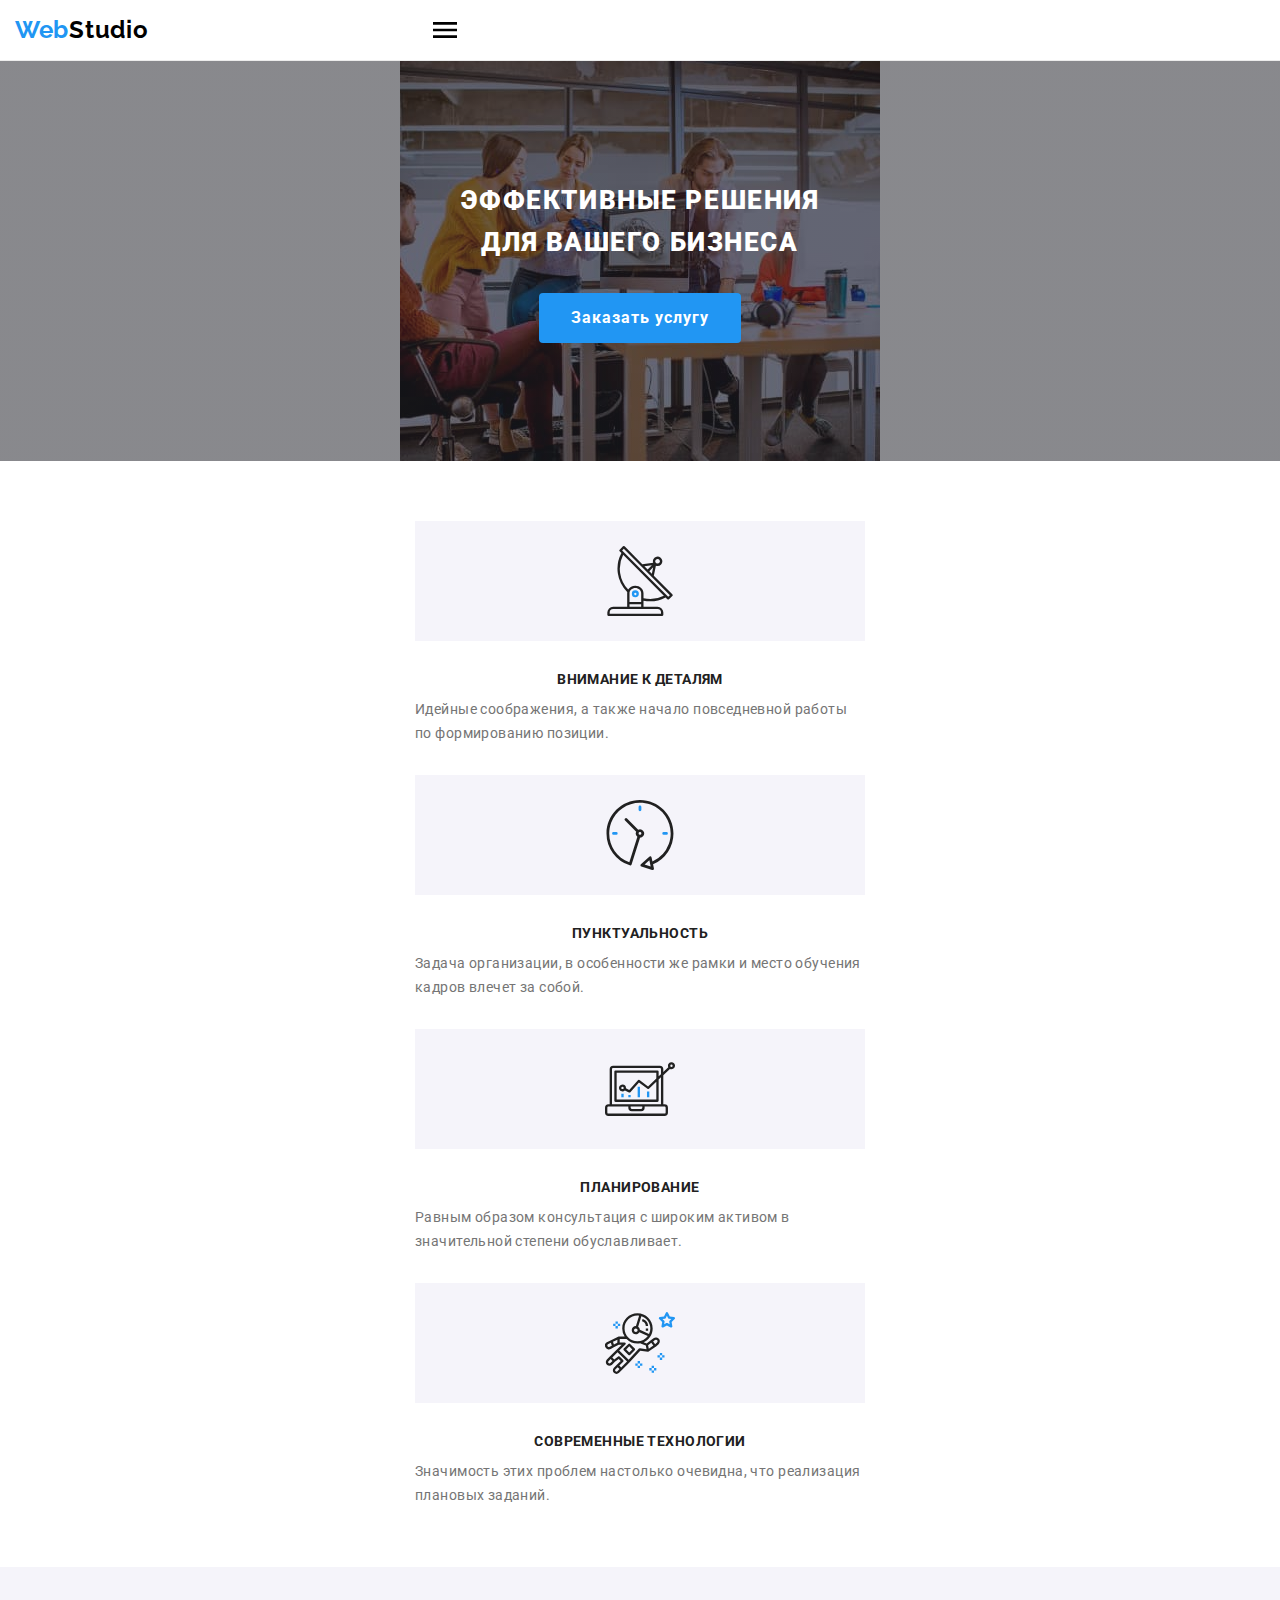
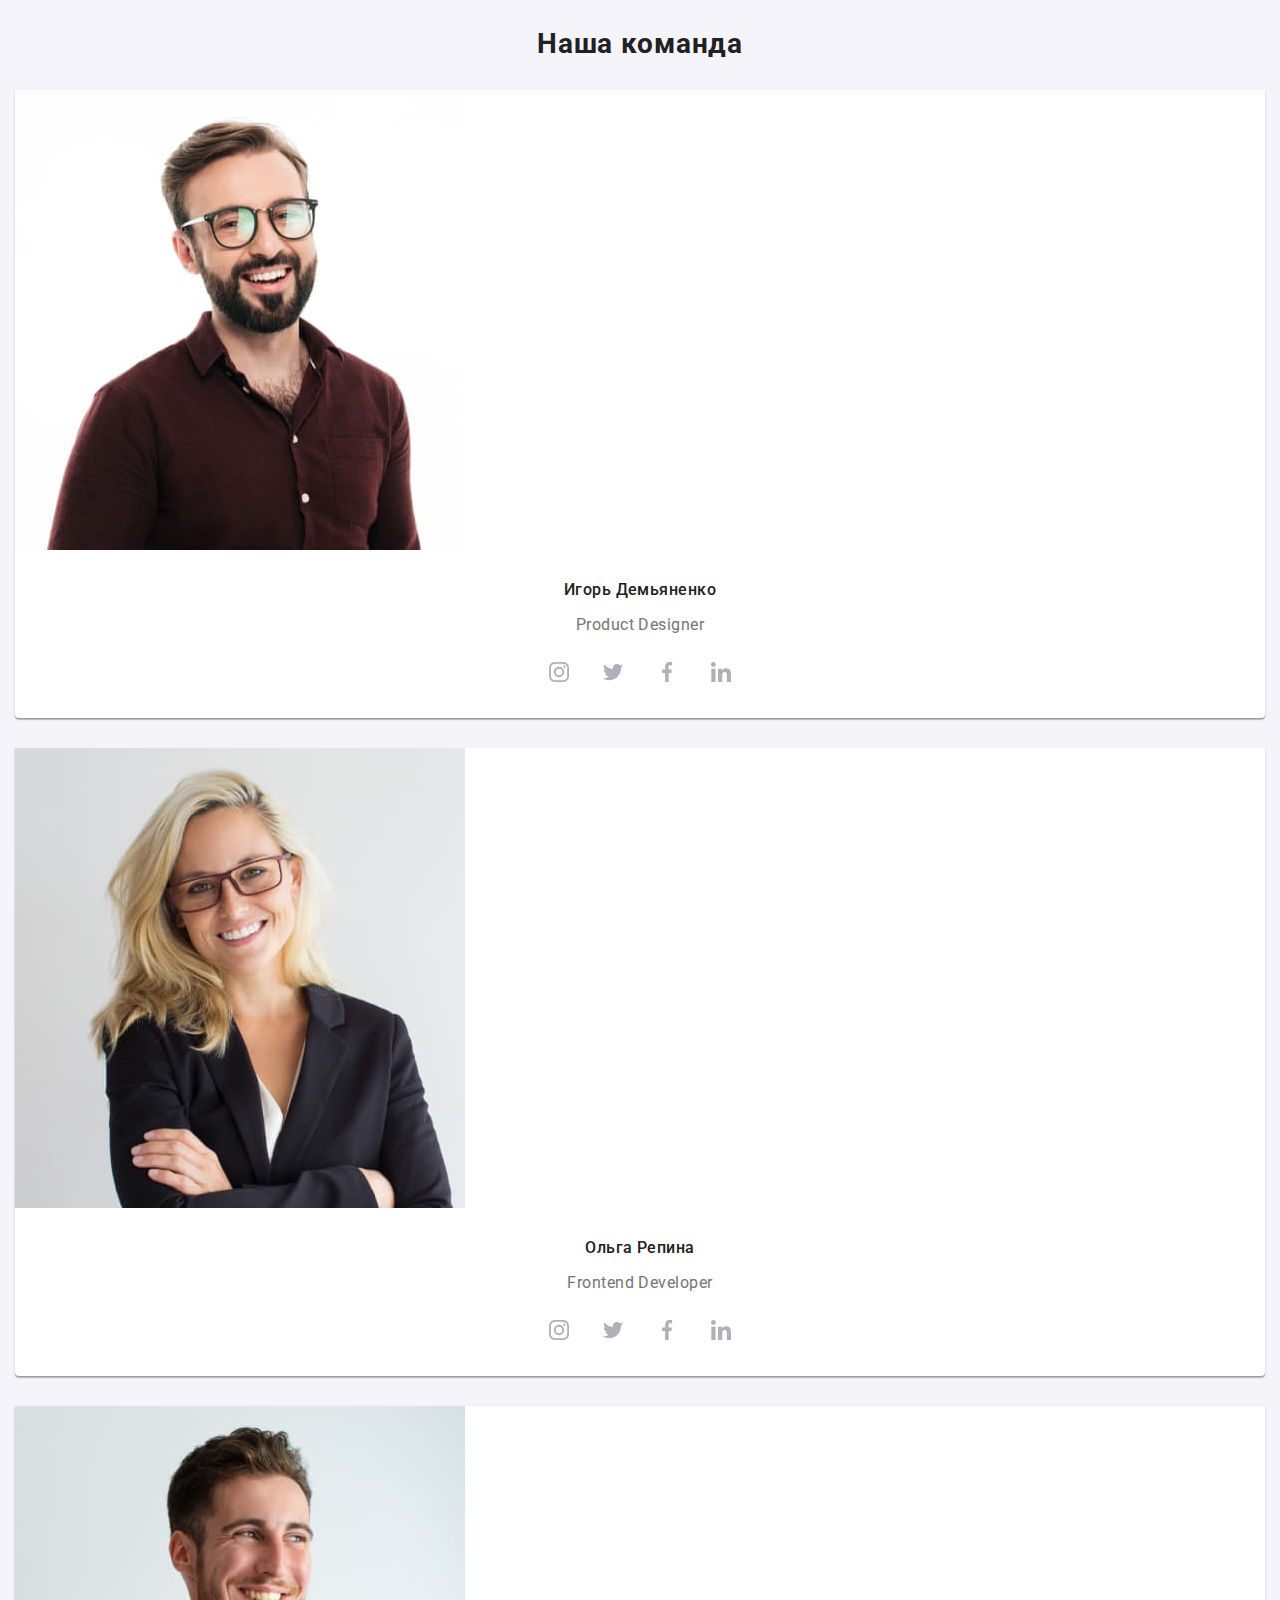
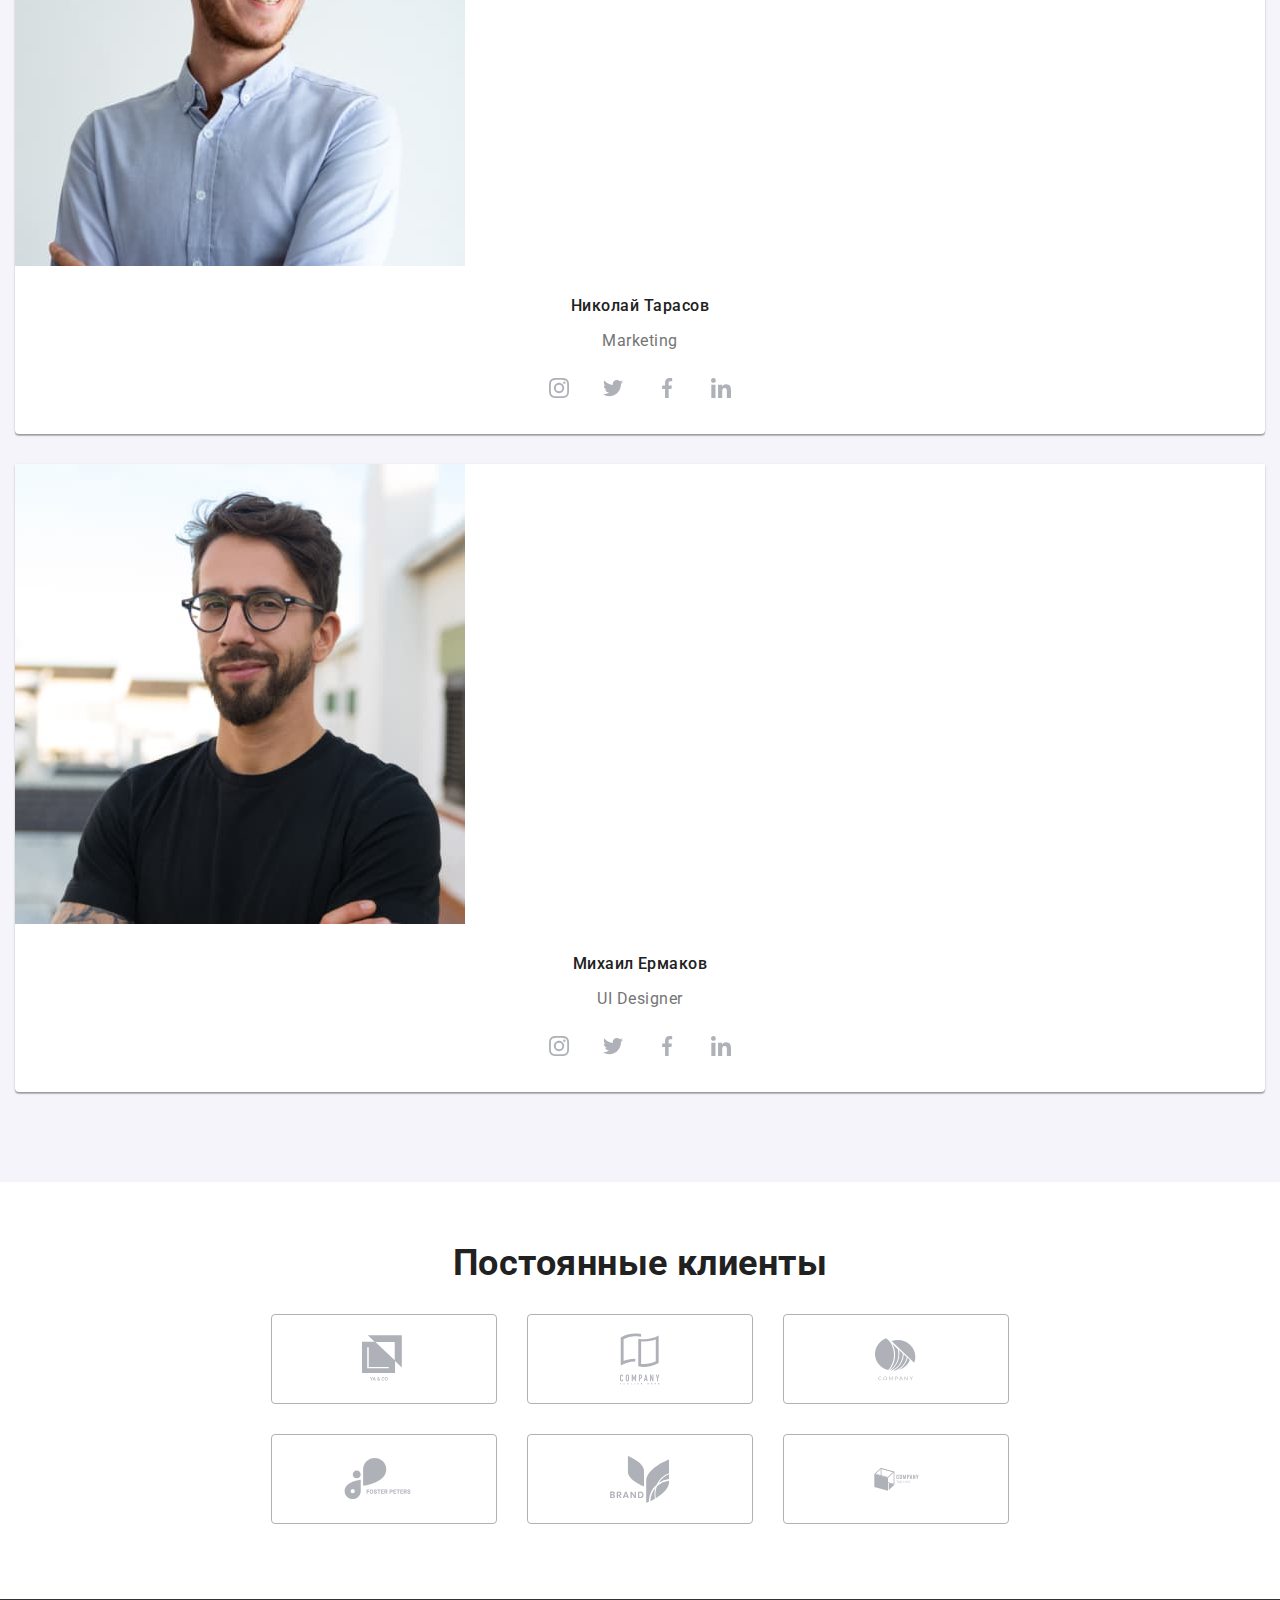
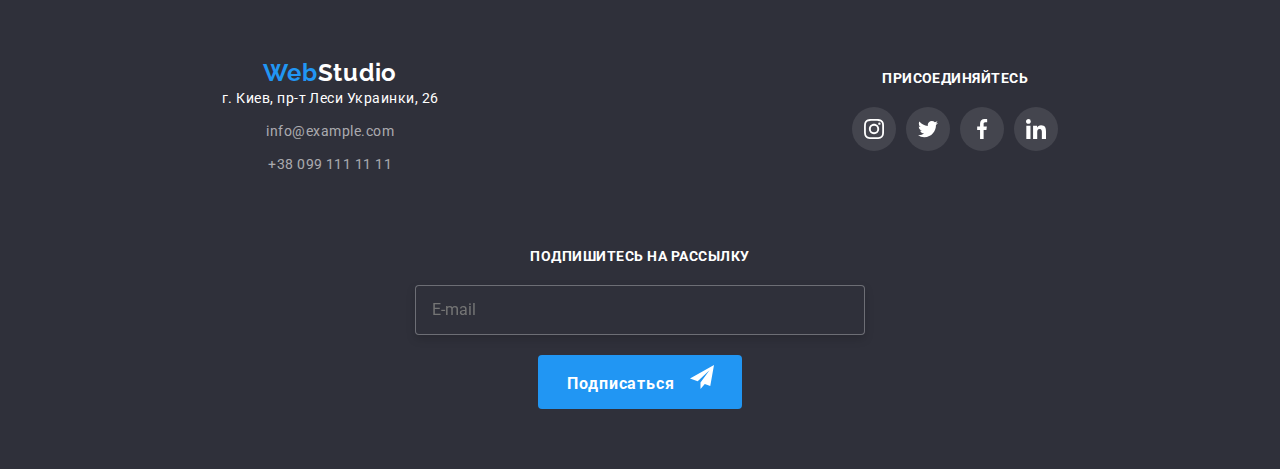
==== commit 1ecd30e4: "update" ====
--- a/index.html
+++ b/index.html
@@ -400,56 +400,58 @@
       <!-- footer -->
 
       <section class="footer-section">
-        <footer class="container container-footer">
-          <div class="address">
-            <a href="./index.html" class="logo footer-logo">
-              <span class="logo-accent">Web</span>Studio
-            </a>
-
-            <address>
-              <ul class="list adress-list-footer">
+        <footer class="container">
+          <div class="footer-container">
+            <div class="address">
+              <a href="./index.html" class="logo footer-logo">
+                <span class="logo-accent">Web</span>Studio
+              </a>
+
+              <address>
+                <ul class="list adress-list-footer">
+                  <li>
+                    <p class="adress-description">
+                      г. Киев, пр-т Леси Украинки, 26
+                    </p>
+                  </li>
+                  <li><p class="mail">info@example.com</p></li>
+                  <li><p class="tel">+38 099 111 11 11</p></li>
+                </ul>
+              </address>
+            </div>
+            <div class="address-social">
+              <h2 class="footer-title">присоединяйтесь</h2>
+              <ul class="footer-social-list list">
                 <li>
-                  <p class="adress-description">
-                    г. Киев, пр-т Леси Украинки, 26
-                  </p>
+                  <a class="footer-social-item" href=""
+                    ><svg class="footer-social-icon">
+                      <use href="./sprite.svg#Ellipse-instagram"></use>
+                    </svg>
+                  </a>
                 </li>
-                <li><p class="mail">info@example.com</p></li>
-                <li><p class="tel">+38 099 111 11 11</p></li>
+                <li>
+                  <a class="footer-social-item" href=""
+                    ><svg class="footer-social-icon">
+                      <use href="./sprite.svg#Ellipse-twitter"></use>
+                    </svg>
+                  </a>
+                </li>
+                <li>
+                  <a class="footer-social-item" href=""
+                    ><svg class="footer-social-icon">
+                      <use href="./sprite.svg#Ellipse-facebook"></use>
+                    </svg>
+                  </a>
+                </li>
+                <li>
+                  <a class="footer-social-item" href=""
+                    ><svg class="footer-social-icon">
+                      <use href="./sprite.svg#Ellipse-linkedin"></use>
+                    </svg>
+                  </a>
+                </li>
               </ul>
-            </address>
-          </div>
-          <div class="address-social">
-            <h2 class="footer-title">присоединяйтесь</h2>
-            <ul class="footer-social-list list">
-              <li>
-                <a class="footer-social-item" href=""
-                  ><svg class="footer-social-icon">
-                    <use href="./sprite.svg#Ellipse-instagram"></use>
-                  </svg>
-                </a>
-              </li>
-              <li>
-                <a class="footer-social-item" href=""
-                  ><svg class="footer-social-icon">
-                    <use href="./sprite.svg#Ellipse-twitter"></use>
-                  </svg>
-                </a>
-              </li>
-              <li>
-                <a class="footer-social-item" href=""
-                  ><svg class="footer-social-icon">
-                    <use href="./sprite.svg#Ellipse-facebook"></use>
-                  </svg>
-                </a>
-              </li>
-              <li>
-                <a class="footer-social-item" href=""
-                  ><svg class="footer-social-icon">
-                    <use href="./sprite.svg#Ellipse-linkedin"></use>
-                  </svg>
-                </a>
-              </li>
-            </ul>
+            </div>
           </div>
           <div class="footer-email-input">
             <h2 class="footer-title">Подпишитесь на рассылку</h2>
--- a/css/main.min.css
+++ b/css/main.min.css
@@ -1 +1 @@
-body{background:var(--primary-bg-color);color:var(--primary-text-color);font-family:var(--main-font-family);letter-spacing:.03em}ul{margin:0;padding:0}.link:hover,.link:focus{color:var(--accent-color);fill:var(--accent-color)}.list{list-style:none;margin:0;padding:0}.link{position:relative;text-decoration:none;color:currentColor;font-weight:500;font-size:14px;line-height:1.14;letter-spacing:.02em;fill:var(--primary-text-color);-webkit-transition-property:color,fill;transition-property:color,fill;-webkit-transition-duration:500ms;transition-duration:500ms;-webkit-transition-timing-function:cubic-bezier(0.4, 0, 0.2, 1);transition-timing-function:cubic-bezier(0.4, 0, 0.2, 1)}.container{position:relative;margin-left:auto;margin-right:auto;padding:0 15px}@media screen and (min-width: 480px){.container{width:480px}}.header{background-color:#fff}.header-container{display:-webkit-box;display:-ms-flexbox;display:flex;-webkit-box-align:center;-ms-flex-align:center;align-items:center}.nav{display:-webkit-box;display:-ms-flexbox;display:flex;-webkit-box-align:center;-ms-flex-align:center;align-items:center}.nav-list{display:-webkit-box;display:-ms-flexbox;display:flex;list-style:none}.nav-list-item{position:relative}.nav .link.current{color:#2196f3}.nav-list-item a{display:block;padding-top:32px;padding-bottom:32px}.nav-list li:not(:last-child){margin-right:50px}.list-mail-tel{margin-left:auto;list-style:none;display:-webkit-box;display:-ms-flexbox;display:flex}.list-mail-tel .link{padding-top:32px;padding-bottom:32px}.list-mail-tel .mail-icon{margin-right:10px;width:16px;height:12px}.list-mail-tel .smartphone-icon{margin-right:10px;width:10px;height:16px}.list-mail-tel .item+.item{margin-left:30px;display:block}.link.current.studio::after{content:"";position:absolute;left:0;bottom:0;display:block;background-color:#2196f3;border-radius:50px;height:4px;width:100%}.link.current.portfolio::after{content:"";position:absolute;left:0;bottom:0;display:block;background-color:#2196f3;border-radius:50px;height:4px;width:76px}.heder-menu-button{display:-webkit-inline-box;display:-ms-inline-flexbox;display:inline-flex;margin:0;padding:0;border:none;background-color:transparent;padding:10px 0}.heder-menu-button .icon-cross{display:none}.heder-menu-button.is-open .icon-menu{display:none}.heder-menu-button.is-open .icon-cross{display:block}.menu-container{display:none;position:absolute;top:100%;left:0}.menu-container.is-open{display:block}.logo{margin-right:276px;text-decoration:none;font-family:"Raleway",sans-serif;font-weight:700;font-style:normal;font-size:24px;line-height:1.17;letter-spacing:.03em}.logo.heder-logo{color:#000;padding:16px 0}.logo.footer-logo{color:#fff}.logo .logo-accent{color:#2196f3}.hero-section{border-top:1px solid #ececec;margin-left:auto;margin-right:auto;margin-bottom:60px;padding-top:118px;padding-bottom:118px;text-align:center;background:#c4c4c4;background-image:-webkit-gradient(linear, left top, right top, from(rgba(47, 48, 58, 0.4)), to(rgba(47, 48, 58, 0.4))),url("/image/Header-img-(1).jpg");background-image:linear-gradient(to right, rgba(47, 48, 58, 0.4), rgba(47, 48, 58, 0.4)),url("/image/Header-img-(1).jpg");background-repeat:no-repeat;background-position:center}.hero.container{width:696px;width:360px;padding:0}.hero.container .hero-title{margin-top:0;margin-bottom:30px;color:var(--primary-bg-color);font-family:Roboto;font-style:normal;font-weight:900;font-size:26px;line-height:42px;text-align:center;letter-spacing:.06em;text-transform:uppercase}.hero.container .hero-button{cursor:pointer;display:block;margin-left:auto;margin-right:auto;border:0;padding:10px 32px;border-radius:4px;font-family:Roboto;font-style:normal;font-weight:bold;font-size:16px;line-height:30px;text-align:center;letter-spacing:.06em;color:#fff;background-color:#2196f3;border-color:transparent}.features{margin-bottom:60px}.feature-list h3{margin-top:0px;margin-bottom:10px;color:var(--title-text-clolr);font-family:Roboto;font-style:normal;font-weight:bold;font-size:14px;line-height:16px;text-align:center;letter-spacing:.03em;text-transform:uppercase}.feature-list p{margin-top:0px;margin-bottom:30px;font-family:Roboto;font-style:normal;font-weight:normal;font-size:14px;line-height:24px;letter-spacing:.03em}.feature-item{display:-webkit-box;display:-ms-flexbox;display:flex;-webkit-box-pack:center;-ms-flex-pack:center;justify-content:center;-webkit-box-align:center;-ms-flex-align:center;align-items:center;height:120px;margin-bottom:30px;background-color:#f5f4fa}.workpage{display:none;margin-top:0;margin-bottom:94px}.workpage img{display:block}.workpage-title{margin-top:0;margin-bottom:50px;color:var(--title-text-clolr);font-weight:700;font-size:36px;line-height:1.16;text-align:center}.label{position:absolute;-webkit-transform:translateY(-70px);transform:translateY(-70px);display:-webkit-box;display:-ms-flexbox;display:flex;-webkit-box-pack:center;-ms-flex-pack:center;justify-content:center;-webkit-box-align:center;-ms-flex-align:center;align-items:center;height:70px;width:370px;font-family:var(--main-font-family);font-style:normal;font-weight:700;font-size:14px;line-height:1.14;text-align:center;text-transform:uppercase;color:#fff;background:rgba(47,48,58,.8)}.team.section{background-color:#f5f4fa;padding:60px 0px}.team.section img{display:block}.team.section p{font-family:Roboto;font-style:normal;font-weight:normal;font-size:16px;line-height:19px;text-align:center;letter-spacing:.03em}.team-section-title{margin-top:0px;margin-bottom:30px;color:var(--title-text-clolr);font-family:Roboto;font-style:normal;font-weight:bold;font-size:28px;line-height:33px;text-align:center;letter-spacing:.03em}.team-name{margin-bottom:10px;color:var(--title-text-clolr);font-weight:500;font-size:16px;line-height:1.19;text-align:center}.team-flex>li{margin-bottom:30px;background-color:#fff;-webkit-box-shadow:0px 1px 3px rgba(0,0,0,.12),0px 1px 1px rgba(0,0,0,.14),0px 2px 1px rgba(0,0,0,.2);box-shadow:0px 1px 3px rgba(0,0,0,.12),0px 1px 1px rgba(0,0,0,.14),0px 2px 1px rgba(0,0,0,.2);border-radius:0px 0px 4px 4px}.team-flex img{margin-bottom:30px}.team-social{display:-webkit-box;display:-ms-flexbox;display:flex;-webkit-box-pack:center;-ms-flex-pack:center;justify-content:center;padding-bottom:24px}.team-social>li:not(:last-child){margin-right:10px}.social-icon{height:20px;width:20px}.social-item{display:-webkit-box;display:-ms-flexbox;display:flex;-webkit-box-pack:center;-ms-flex-pack:center;justify-content:center;-webkit-box-align:center;-ms-flex-align:center;align-items:center;height:44px;width:44px;border-radius:50px;background-color:var(--primary-bg-color);fill:#afb1b8;-webkit-transition-property:background-color,fill;transition-property:background-color,fill;-webkit-transition-duration:500ms;transition-duration:500ms;-webkit-transition-timing-function:cubic-bezier(0.4, 0, 0.2, 1);transition-timing-function:cubic-bezier(0.4, 0, 0.2, 1)}.social-item:hover,.social-item:focus{background-color:var(--accent-color);fill:#fff}.team-section-title:hover{-webkit-animation-name:animate__bounce;animation-name:animate__bounce}.clients-list{margin-bottom:60px}.clients-title{margin-top:0;padding-top:60px;margin-bottom:30px;font-style:normal;font-weight:700;font-size:36px;line-height:1.17;text-align:center;color:var(--title-text-clolr)}.clients-link{display:-webkit-box;display:-ms-flexbox;display:flex;-webkit-box-pack:center;-ms-flex-pack:center;justify-content:center;-webkit-box-align:center;-ms-flex-align:center;align-items:center;width:170px;height:90px;border:1px solid #afb1b8;border-radius:4px;fill:#afb1b8;-webkit-transition-property:border,fill;transition-property:border,fill;-webkit-transition-duration:500ms;transition-duration:500ms;-webkit-transition-timing-function:cubic-bezier(0.4, 0, 0.2, 1);transition-timing-function:cubic-bezier(0.4, 0, 0.2, 1)}.clients-link:hover,.clients-link:focus{fill:var(--accent-color);border:1px solid var(--accent-color)}.button-filter{min-width:73px;border:0;border-radius:4px;color:var(--filter-button-text-color);background-color:var(--filter-button-bg-color);border-color:transparent;font-family:inherit;font-weight:500;font-size:16px;line-height:1.6;letter-spacing:.03em;padding:6px 22px;display:inline-block;text-align:center;-webkit-transition-property:color,background-color,-webkit-box-shadow;transition-property:color,background-color,-webkit-box-shadow;transition-property:color,background-color,box-shadow;transition-property:color,background-color,box-shadow,-webkit-box-shadow;-webkit-transition-duration:500ms;transition-duration:500ms;-webkit-transition-timing-function:cubic-bezier(0.4, 0, 0.2, 1);transition-timing-function:cubic-bezier(0.4, 0, 0.2, 1)}.button-filter:hover,.button-filter:focus{color:#fff;background-color:var(--accent-color);-webkit-box-shadow:0px 3px 1px rgba(0,0,0,.1),0px 1px 2px rgba(0,0,0,.08),0px 2px 2px rgba(0,0,0,.12);box-shadow:0px 3px 1px rgba(0,0,0,.1),0px 1px 2px rgba(0,0,0,.08),0px 2px 2px rgba(0,0,0,.12)}.button-filter-flex{display:-webkit-box;display:-ms-flexbox;display:flex;-webkit-box-pack:center;-ms-flex-pack:center;justify-content:center}.button-filter-flex li:not(:last-child){margin-right:8px}.portfolio-button-filter-section{padding-top:94px;padding-bottom:50px}.portfolio-projects-section{padding-bottom:94px}.portfolio-projects-flex{display:-webkit-box;display:-ms-flexbox;display:flex;-ms-flex-wrap:wrap;flex-wrap:wrap}.portfolio-projects-flex img{display:block}.portfolio-projects-flex-item{margin-right:30px;width:calc((100% - 60px) / 3);background:#fff;border:1px solid #eee;margin-right:30px;margin-bottom:30px;-webkit-transition-property:-webkit-box-shadow;transition-property:-webkit-box-shadow;transition-property:box-shadow;transition-property:box-shadow, -webkit-box-shadow;-webkit-transition-duration:500ms;transition-duration:500ms;-webkit-transition-timing-function:cubic-bezier(0.4, 0, 0.2, 1);transition-timing-function:cubic-bezier(0.4, 0, 0.2, 1)}.portfolio-projects-flex-item:hover,.portfolio-projects-flex-item:focus{-webkit-box-shadow:0px 1px 1px rgba(0,0,0,.12),0px 4px 4px rgba(0,0,0,.06),1px 4px 6px rgba(0,0,0,.16);box-shadow:0px 1px 1px rgba(0,0,0,.12),0px 4px 4px rgba(0,0,0,.06),1px 4px 6px rgba(0,0,0,.16)}.portfolio-projects-flex-item:nth-child(3n){margin-right:0}.portfolio-projects-flex-item:nth-last-child(-n+3){margin-bottom:0}.projects-link{position:relative;text-decoration:none;color:#000;overflow:hidden}.portfolio-description{padding:20px 24px 20px 24px;display:block}.projects h2{font-weight:700;font-size:18px;line-height:2;margin-top:0px;margin-bottom:4px;letter-spacing:.06em;color:#212121}.portfolio-description p{color:#757575;font-size:16px;line-height:1.9;margin-top:0;margin-bottom:0px}.projects-overlay{position:absolute;top:0;left:0;width:100%;height:100%;-webkit-transform:translateY(100%);transform:translateY(100%);opacity:0;background:rgba(33,150,243,.9);-webkit-transition:-webkit-transform 500ms cubic-bezier(0.4, 0, 0.2, 1);transition:-webkit-transform 500ms cubic-bezier(0.4, 0, 0.2, 1);transition:transform 500ms cubic-bezier(0.4, 0, 0.2, 1);transition:transform 500ms cubic-bezier(0.4, 0, 0.2, 1), -webkit-transform 500ms cubic-bezier(0.4, 0, 0.2, 1)}.portfolio-projects-flex-item:hover .projects-overlay{-webkit-transform:translateY(0);transform:translateY(0);opacity:1;background:rgba(33,150,243,.9)}.projects-overlay-text{padding:63px 24px;margin:0;font-family:var(--main-font-family);font-style:normal;font-weight:normal;font-size:18px;line-height:1.56;color:#fff}.address{margin-right:70px}.footer-section{padding:60px 0 0;background-color:#2f303a;display:block}.container-footer{display:-webkit-box;display:-ms-flexbox;display:flex}.adress-description{margin:0;padding-bottom:9px;font-style:normal;font-size:14px;line-height:1.7;color:#fff}.adress-list-footer{display:block}.adress-list-footer .mail{margin:0;padding-bottom:9px;font-style:normal;font-size:14px;line-height:1.7;color:rgba(255,255,255,.6)}.adress-list-footer .tel{margin:0;padding-bottom:60px;font-style:normal;font-size:14px;line-height:1.7;color:rgba(255,255,255,.6)}.address-social{width:206px;padding-top:12px;margin-right:93px}.footer-title{font-style:normal;font-weight:700;font-size:14px;line-height:1.14;text-transform:uppercase;margin-top:0;margin-bottom:20px;color:#fff}.footer-social-list{display:-webkit-box;display:-ms-flexbox;display:flex}.footer-social-list>li:not(:last-child){margin-right:10px}.footer-social-item{width:44px;height:44px;display:-webkit-box;display:-ms-flexbox;display:flex;-webkit-box-pack:center;-ms-flex-pack:center;justify-content:center;-webkit-box-align:center;-ms-flex-align:center;align-items:center;border-radius:50px;background:rgba(255,255,255,.1);fill:#fff;-webkit-transition-property:background;transition-property:background;-webkit-transition-duration:500ms;transition-duration:500ms;-webkit-transition-timing-function:cubic-bezier(0.4, 0, 0.2, 1);transition-timing-function:cubic-bezier(0.4, 0, 0.2, 1)}.footer-social-item:hover,.footer-social-item:focus{background:var(--accent-color)}.footer-social-icon{width:20px;height:20px}.footer-email-input{padding-top:12px}.email-input{display:-webkit-box;display:-ms-flexbox;display:flex}.footer-form-field{display:-webkit-box;display:-ms-flexbox;display:flex}.email-input-form{margin-right:12px;padding-left:16px;width:358px;height:50px;border:1px solid rgba(255,255,255,.3);-webkit-box-sizing:border-box;box-sizing:border-box;-webkit-filter:drop-shadow(0px 4px 4px rgba(0, 0, 0, 0.15));filter:drop-shadow(0px 4px 4px rgba(0, 0, 0, 0.15));border-radius:4px;background-color:#2f303a;color:rgba(255,255,255,.6);font-family:Roboto;font-style:normal;font-weight:normal;font-size:16px;line-height:20px}.email-input-button{display:-webkit-box;display:-ms-flexbox;display:flex;-webkit-box-align:center;-ms-flex-align:center;align-items:center;cursor:pointer;margin-left:0;margin-right:0;border:0;padding:10px 28px 10px 29px;border-radius:4px;font-family:inherit;font-weight:700;font-size:16px;line-height:1.87;letter-spacing:.06em;color:#fff;fill:#fff;background-color:var(--accent-color);border-color:transparent}.email-input-button svg{margin-left:10px}.backdrop{position:fixed;left:0;bottom:0;height:100%;width:100%;opacity:1;-webkit-transition:opacity 500ms cubic-bezier(0.4, 0, 0.2, 1);transition:opacity 500ms cubic-bezier(0.4, 0, 0.2, 1);background:rgba(0,0,0,.8)}.backdrop.is-hidden{opacity:0;pointer-events:none}.backdrop.is-hidden .modal{-webkit-transform:translate(-50%, -50%) scale(0.7);transform:translate(-50%, -50%) scale(0.7)}.modal{position:absolute;left:50%;top:50%;height:581px;width:528px;padding-top:40px;-webkit-transform:translate(-50%, -50%) scale(1);transform:translate(-50%, -50%) scale(1);-webkit-transition:-webkit-transform 500ms cubic-bezier(0.4, 0, 0.2, 1);transition:-webkit-transform 500ms cubic-bezier(0.4, 0, 0.2, 1);transition:transform 500ms cubic-bezier(0.4, 0, 0.2, 1);transition:transform 500ms cubic-bezier(0.4, 0, 0.2, 1), -webkit-transform 500ms cubic-bezier(0.4, 0, 0.2, 1);background:#fff;-webkit-box-shadow:0px 1px 3px rgba(0,0,0,.12),0px 1px 1px rgba(0,0,0,.14),0px 2px 1px rgba(0,0,0,.2);box-shadow:0px 1px 3px rgba(0,0,0,.12),0px 1px 1px rgba(0,0,0,.14),0px 2px 1px rgba(0,0,0,.2);border-radius:4px}.modal-close{position:absolute;display:-webkit-box;display:-ms-flexbox;display:flex;-webkit-box-pack:center;-ms-flex-pack:center;justify-content:center;-webkit-box-align:center;-ms-flex-align:center;align-items:center;right:8px;top:8px;width:30px;height:30px;border-radius:50%;outline:none;margin:0;padding:0;background:#fff;border:1px solid rgba(0,0,0,.1);-webkit-box-sizing:border-box;box-sizing:border-box}.modal-close:focus-within svg{fill:var(--accent-color)}.modal-close:focus-within{border-color:var(--accent-color)}.form-description{margin:0;margin-bottom:12px;font-family:Roboto;font-style:normal;font-weight:bold;font-size:20px;line-height:23px;text-align:center;letter-spacing:.03em;color:#212121}.modal-form-field{position:relative;display:-webkit-box;display:-ms-flexbox;display:flex;-webkit-box-orient:vertical;-webkit-box-direction:normal;-ms-flex-direction:column;flex-direction:column;margin-bottom:10px;margin-left:40px;margin-right:40px;width:448px}.modal-form-field input{padding:11px 0 11px 35px;border:1px solid rgba(33,33,33,.2);-webkit-box-sizing:border-box;box-sizing:border-box;border-radius:4px;-webkit-transition:border,fill,500ms;transition:border,fill,500ms}.modal-form-field svg{position:absolute;top:30px;left:12px;-webkit-transition:border,fill,500ms;transition:border,fill,500ms}.comment-form-field label,.modal-form-field label{margin-bottom:4px;font-family:Roboto;font-style:normal;font-weight:normal;font-size:12px;line-height:14px;letter-spacing:.01em;color:#757575}.modal-form-field:focus-within>svg{fill:var(--accent-color)}.comment:focus,.modal-form-field input:focus{outline:none;border:1px solid var(--accent-color)}.comment-form-field{display:block;margin:0 40px 20px 40px;font-family:Roboto;font-style:normal;font-weight:normal;font-size:12px;line-height:14px;letter-spacing:.01em;color:#757575}.comment-form-field textarea{resize:none}.comment{display:block;margin-bottom:20px;padding:12px 16px;height:120px;width:448px;font-family:Roboto;font-style:normal;font-weight:normal;font-size:12px;line-height:14px;letter-spacing:.01em;color:rgba(117,117,117,.5);border:1px solid rgba(33,33,33,.2);-webkit-box-sizing:border-box;box-sizing:border-box;border-radius:4px;-webkit-transition:border 500ms;transition:border 500ms}.modal-checkbox{display:-webkit-box;display:-ms-flexbox;display:flex;-webkit-box-align:center;-ms-flex-align:center;align-items:center;margin-left:53px;margin-right:51px;margin-bottom:30px}.checkbox{-webkit-appearance:none;-moz-appearance:none;appearance:none;position:absolute}.checkbox:checked+.modal-checkbox-icon{background-image:url(../image/icon-checked.svg);width:16px;height:15px}.policy{margin-left:7px}.policy a{color:var(--accent-color)}.modal-checkbox-icon{background-image:url(../image/modal-checkbox.svg);width:16px;height:15px}.modal-checkbox label{display:-webkit-box;display:-ms-flexbox;display:flex;-webkit-box-align:center;-ms-flex-align:center;align-items:center;font-family:Roboto;font-style:normal;font-weight:normal;font-size:14px;line-height:24px;letter-spacing:.03em;color:#757575}.modal-submit{display:block;border:0;padding:0;border-radius:4px;height:50px;width:200px;-webkit-box-align:center;-ms-flex-align:center;align-items:center;text-align:center;margin-left:auto;margin-right:auto;margin-bottom:40px;letter-spacing:.06em;font-family:Roboto;font-style:normal;font-weight:bold;font-size:16px;line-height:30px;color:#fff;background:#2196f3;-webkit-box-shadow:0px 4px 4px rgba(0,0,0,.15);box-shadow:0px 4px 4px rgba(0,0,0,.15)}:root{--filter-button-text-color: #212121;--filter-button-bg-color: #f5f4fa;--primary-text-color: #757575;--title-text-clolr: #212121;--accent-color: #2196f3;--primary-bg-color: #ffffff;--main-font-family: "Roboto", sans-serif;--sec-font-family: "Raleway", sans-serif}/*# sourceMappingURL=main.min.css.map */+body{background:var(--primary-bg-color);color:var(--primary-text-color);font-family:var(--main-font-family);letter-spacing:.03em}ul{margin:0;padding:0}.link:hover,.link:focus{color:var(--accent-color);fill:var(--accent-color)}.list{list-style:none;margin:0;padding:0}.link{position:relative;text-decoration:none;color:currentColor;font-weight:500;font-size:14px;line-height:1.14;letter-spacing:.02em;fill:var(--primary-text-color);-webkit-transition-property:color,fill;transition-property:color,fill;-webkit-transition-duration:500ms;transition-duration:500ms;-webkit-transition-timing-function:cubic-bezier(0.4, 0, 0.2, 1);transition-timing-function:cubic-bezier(0.4, 0, 0.2, 1)}.container{margin-left:auto;margin-right:auto;padding:0 15px}.header{background-color:#fff;position:relative}.header-container{display:-webkit-box;display:-ms-flexbox;display:flex;-webkit-box-align:center;-ms-flex-align:center;align-items:center}.nav{display:-webkit-box;display:-ms-flexbox;display:flex;-webkit-box-align:center;-ms-flex-align:center;align-items:center}.nav-list{display:-webkit-box;display:-ms-flexbox;display:flex;list-style:none}.nav-list-item{position:relative}.nav .link.current{color:#2196f3}.nav-list-item a{display:block;padding-top:32px;padding-bottom:32px}.nav-list li:not(:last-child){margin-right:50px}.list-mail-tel{margin-left:auto;list-style:none;display:-webkit-box;display:-ms-flexbox;display:flex}.list-mail-tel .link{padding-top:32px;padding-bottom:32px}.list-mail-tel .mail-icon{margin-right:10px;width:16px;height:12px}.list-mail-tel .smartphone-icon{margin-right:10px;width:10px;height:16px}.list-mail-tel .item+.item{margin-left:30px;display:block}.link.current.studio::after{content:"";position:absolute;left:0;bottom:0;display:block;background-color:#2196f3;border-radius:50px;height:4px;width:100%}.link.current.portfolio::after{content:"";position:absolute;left:0;bottom:0;display:block;background-color:#2196f3;border-radius:50px;height:4px;width:76px}.heder-menu-button{display:-webkit-inline-box;display:-ms-inline-flexbox;display:inline-flex;margin:0;padding:0;border:none;background-color:transparent;padding:10px 0}.heder-menu-button .icon-cross{display:none}.heder-menu-button.is-open .icon-menu{display:none}.heder-menu-button.is-open .icon-cross{display:block}.menu-container{display:none;position:absolute;top:100%;left:0}.menu-container.is-open{display:block;z-index:1;background:#fff;width:480px;height:453px}.logo{text-decoration:none;font-family:"Raleway",sans-serif;font-weight:700;font-style:normal;font-size:24px;line-height:1.17;letter-spacing:.03em}.logo.heder-logo{color:#000;padding:16px 0;margin-right:276px}.logo.footer-logo{color:#fff}.logo .logo-accent{color:#2196f3}.hero-section{border-top:1px solid #ececec;margin-left:auto;margin-right:auto;margin-bottom:60px;padding-top:118px;padding-bottom:118px;text-align:center;background:#c4c4c4;background-image:-webkit-gradient(linear, left top, right top, from(rgba(47, 48, 58, 0.4)), to(rgba(47, 48, 58, 0.4))),url("../image/Header-img-1.jpg");background-image:linear-gradient(to right, rgba(47, 48, 58, 0.4), rgba(47, 48, 58, 0.4)),url("../image/Header-img-1.jpg");background-repeat:no-repeat;background-position:center}.hero.container{width:696px;width:360px;padding:0}.hero.container .hero-title{margin-top:0;margin-bottom:30px;color:var(--primary-bg-color);font-family:Roboto;font-style:normal;font-weight:900;font-size:26px;line-height:42px;text-align:center;letter-spacing:.06em;text-transform:uppercase}.hero.container .hero-button{cursor:pointer;display:block;margin-left:auto;margin-right:auto;border:0;padding:10px 32px;border-radius:4px;font-family:Roboto;font-style:normal;font-weight:bold;font-size:16px;line-height:30px;text-align:center;letter-spacing:.06em;color:#fff;background-color:#2196f3;border-color:transparent}@media screen and (min-width: 480px){.feature-list{width:480px}}.features{margin-bottom:60px}.feature-list h3{margin-top:0px;margin-bottom:10px;color:var(--title-text-clolr);font-family:Roboto;font-style:normal;font-weight:bold;font-size:14px;line-height:16px;text-align:center;letter-spacing:.03em;text-transform:uppercase}.feature-list p{margin-top:0px;margin-bottom:30px;font-family:Roboto;font-style:normal;font-weight:normal;font-size:14px;line-height:24px;letter-spacing:.03em}.feature-item{display:-webkit-box;display:-ms-flexbox;display:flex;-webkit-box-pack:center;-ms-flex-pack:center;justify-content:center;-webkit-box-align:center;-ms-flex-align:center;align-items:center;height:120px;margin-bottom:30px;background-color:#f5f4fa}.workpage{display:none;margin-top:0;margin-bottom:94px}.workpage img{display:block}.workpage-title{margin-top:0;margin-bottom:50px;color:var(--title-text-clolr);font-weight:700;font-size:36px;line-height:1.16;text-align:center}.label{position:absolute;-webkit-transform:translateY(-70px);transform:translateY(-70px);display:-webkit-box;display:-ms-flexbox;display:flex;-webkit-box-pack:center;-ms-flex-pack:center;justify-content:center;-webkit-box-align:center;-ms-flex-align:center;align-items:center;height:70px;width:370px;font-family:var(--main-font-family);font-style:normal;font-weight:700;font-size:14px;line-height:1.14;text-align:center;text-transform:uppercase;color:#fff;background:rgba(47,48,58,.8)}.team.section{background-color:#f5f4fa;padding:60px 0px}.team.section img{display:block}.team.section p{font-family:Roboto;font-style:normal;font-weight:normal;font-size:16px;line-height:19px;text-align:center;letter-spacing:.03em}.team-section-title{margin-top:0px;margin-bottom:30px;color:var(--title-text-clolr);font-family:Roboto;font-style:normal;font-weight:bold;font-size:28px;line-height:33px;text-align:center;letter-spacing:.03em}.team-name{margin-bottom:10px;color:var(--title-text-clolr);font-weight:500;font-size:16px;line-height:1.19;text-align:center}.team-flex>li{margin-bottom:30px;background-color:#fff;-webkit-box-shadow:0px 1px 3px rgba(0,0,0,.12),0px 1px 1px rgba(0,0,0,.14),0px 2px 1px rgba(0,0,0,.2);box-shadow:0px 1px 3px rgba(0,0,0,.12),0px 1px 1px rgba(0,0,0,.14),0px 2px 1px rgba(0,0,0,.2);border-radius:0px 0px 4px 4px}.team-flex img{margin-bottom:30px}.team-social{display:-webkit-box;display:-ms-flexbox;display:flex;-webkit-box-pack:center;-ms-flex-pack:center;justify-content:center;padding-bottom:24px}.team-social>li:not(:last-child){margin-right:10px}.social-icon{height:20px;width:20px}.social-item{display:-webkit-box;display:-ms-flexbox;display:flex;-webkit-box-pack:center;-ms-flex-pack:center;justify-content:center;-webkit-box-align:center;-ms-flex-align:center;align-items:center;height:44px;width:44px;border-radius:50px;background-color:var(--primary-bg-color);fill:#afb1b8;-webkit-transition-property:background-color,fill;transition-property:background-color,fill;-webkit-transition-duration:500ms;transition-duration:500ms;-webkit-transition-timing-function:cubic-bezier(0.4, 0, 0.2, 1);transition-timing-function:cubic-bezier(0.4, 0, 0.2, 1)}.social-item:hover,.social-item:focus{background-color:var(--accent-color);fill:#fff}.team-section-title:hover{-webkit-animation-name:animate__bounce;animation-name:animate__bounce}.clients-list{display:-webkit-box;display:-ms-flexbox;display:flex;-ms-flex-wrap:wrap;flex-wrap:wrap;margin:-15px;margin-bottom:60px}@media screen and (min-width: 481px){.clients-list{max-width:480px;margin-left:auto;margin-right:auto}}@media screen and (min-width: 768px){.clients-list{max-width:768px;margin-left:auto;margin-right:auto}}.clients-list .client-item{margin:15px;width:calc((100% - 4 * 15px) / 2)}@media screen and (min-width: 768px){.clients-list .client-item{width:calc((100% - 6 * 15px) / 3)}}.clients-title{margin-top:0;padding-top:60px;margin-bottom:30px;font-style:normal;font-weight:700;font-size:36px;line-height:1.17;text-align:center;color:var(--title-text-clolr)}.clients-link{display:-webkit-box;display:-ms-flexbox;display:flex;-webkit-box-pack:center;-ms-flex-pack:center;justify-content:center;-webkit-box-align:center;-ms-flex-align:center;align-items:center;height:90px;border:1px solid #afb1b8;border-radius:4px;fill:#afb1b8;-webkit-transition-property:border,fill;transition-property:border,fill;-webkit-transition-duration:500ms;transition-duration:500ms;-webkit-transition-timing-function:cubic-bezier(0.4, 0, 0.2, 1);transition-timing-function:cubic-bezier(0.4, 0, 0.2, 1)}.clients-link:hover,.clients-link:focus{fill:var(--accent-color);border:1px solid var(--accent-color)}.button-filter{min-width:73px;border:0;border-radius:4px;color:var(--filter-button-text-color);background-color:var(--filter-button-bg-color);border-color:transparent;font-family:inherit;font-weight:500;font-size:16px;line-height:1.6;letter-spacing:.03em;padding:6px 22px;display:inline-block;text-align:center;-webkit-transition-property:color,background-color,-webkit-box-shadow;transition-property:color,background-color,-webkit-box-shadow;transition-property:color,background-color,box-shadow;transition-property:color,background-color,box-shadow,-webkit-box-shadow;-webkit-transition-duration:500ms;transition-duration:500ms;-webkit-transition-timing-function:cubic-bezier(0.4, 0, 0.2, 1);transition-timing-function:cubic-bezier(0.4, 0, 0.2, 1)}.button-filter:hover,.button-filter:focus{color:#fff;background-color:var(--accent-color);-webkit-box-shadow:0px 3px 1px rgba(0,0,0,.1),0px 1px 2px rgba(0,0,0,.08),0px 2px 2px rgba(0,0,0,.12);box-shadow:0px 3px 1px rgba(0,0,0,.1),0px 1px 2px rgba(0,0,0,.08),0px 2px 2px rgba(0,0,0,.12)}.button-filter-flex{display:-webkit-box;display:-ms-flexbox;display:flex;-webkit-box-pack:center;-ms-flex-pack:center;justify-content:center}.button-filter-flex li:not(:last-child){margin-right:8px}.portfolio-button-filter-section{padding-top:94px;padding-bottom:50px}.portfolio-projects-section{padding-bottom:94px}.portfolio-projects-flex{display:-webkit-box;display:-ms-flexbox;display:flex;-ms-flex-wrap:wrap;flex-wrap:wrap}.portfolio-projects-flex img{display:block}.portfolio-projects-flex-item{margin-right:30px;width:calc((100% - 60px) / 3);background:#fff;border:1px solid #eee;margin-right:30px;margin-bottom:30px;-webkit-transition-property:-webkit-box-shadow;transition-property:-webkit-box-shadow;transition-property:box-shadow;transition-property:box-shadow, -webkit-box-shadow;-webkit-transition-duration:500ms;transition-duration:500ms;-webkit-transition-timing-function:cubic-bezier(0.4, 0, 0.2, 1);transition-timing-function:cubic-bezier(0.4, 0, 0.2, 1)}.portfolio-projects-flex-item:hover,.portfolio-projects-flex-item:focus{-webkit-box-shadow:0px 1px 1px rgba(0,0,0,.12),0px 4px 4px rgba(0,0,0,.06),1px 4px 6px rgba(0,0,0,.16);box-shadow:0px 1px 1px rgba(0,0,0,.12),0px 4px 4px rgba(0,0,0,.06),1px 4px 6px rgba(0,0,0,.16)}.portfolio-projects-flex-item:nth-child(3n){margin-right:0}.portfolio-projects-flex-item:nth-last-child(-n+3){margin-bottom:0}.projects-link{position:relative;text-decoration:none;color:#000;overflow:hidden}.portfolio-description{padding:20px 24px 20px 24px;display:block}.projects h2{font-weight:700;font-size:18px;line-height:2;margin-top:0px;margin-bottom:4px;letter-spacing:.06em;color:#212121}.portfolio-description p{color:#757575;font-size:16px;line-height:1.9;margin-top:0;margin-bottom:0px}.projects-overlay{position:absolute;top:0;left:0;width:100%;height:100%;-webkit-transform:translateY(100%);transform:translateY(100%);opacity:0;background:rgba(33,150,243,.9);-webkit-transition:-webkit-transform 500ms cubic-bezier(0.4, 0, 0.2, 1);transition:-webkit-transform 500ms cubic-bezier(0.4, 0, 0.2, 1);transition:transform 500ms cubic-bezier(0.4, 0, 0.2, 1);transition:transform 500ms cubic-bezier(0.4, 0, 0.2, 1), -webkit-transform 500ms cubic-bezier(0.4, 0, 0.2, 1)}.portfolio-projects-flex-item:hover .projects-overlay{-webkit-transform:translateY(0);transform:translateY(0);opacity:1;background:rgba(33,150,243,.9)}.projects-overlay-text{padding:63px 24px;margin:0;font-family:var(--main-font-family);font-style:normal;font-weight:normal;font-size:18px;line-height:1.56;color:#fff}@media screen and (min-width: 768px){.footer-container{display:-webkit-box;display:-ms-flexbox;display:flex;-ms-flex-pack:distribute;justify-content:space-around}}.address{text-align:center}.footer-section{padding:60px 0;background-color:#2f303a;display:block}.adress-description{margin:0;padding-bottom:9px;font-style:normal;font-size:14px;line-height:1.7;color:#fff}.adress-list-footer{display:block}.adress-list-footer .mail{margin:0;padding-bottom:9px;font-style:normal;font-size:14px;line-height:1.7;color:rgba(255,255,255,.6)}.adress-list-footer .tel{margin:0;padding-bottom:60px;font-style:normal;font-size:14px;line-height:1.7;color:rgba(255,255,255,.6)}.address-social{text-align:center;padding-top:12px}.footer-title{margin-top:0;margin-bottom:20px;text-align:center;font-style:normal;font-weight:700;font-size:14px;line-height:1.14;text-transform:uppercase;color:#fff}.footer-social-list{display:-webkit-box;display:-ms-flexbox;display:flex;-webkit-box-pack:center;-ms-flex-pack:center;justify-content:center}.footer-social-list>li:not(:last-child){margin-right:10px}.footer-social-item{width:44px;height:44px;display:-webkit-box;display:-ms-flexbox;display:flex;-webkit-box-pack:center;-ms-flex-pack:center;justify-content:center;-webkit-box-align:center;-ms-flex-align:center;align-items:center;border-radius:50px;background:rgba(255,255,255,.1);fill:#fff;-webkit-transition-property:background;transition-property:background;-webkit-transition-duration:500ms;transition-duration:500ms;-webkit-transition-timing-function:cubic-bezier(0.4, 0, 0.2, 1);transition-timing-function:cubic-bezier(0.4, 0, 0.2, 1)}.footer-social-item:hover,.footer-social-item:focus{background:var(--accent-color)}.footer-social-icon{width:20px;height:20px}.footer-email-input{padding-top:12px}.email-input-form{display:block;margin-left:auto;margin-right:auto;margin-bottom:20px;padding-left:16px;width:450px;height:50px;border:1px solid rgba(255,255,255,.3);-webkit-box-sizing:border-box;box-sizing:border-box;-webkit-filter:drop-shadow(0px 4px 4px rgba(0, 0, 0, 0.15));filter:drop-shadow(0px 4px 4px rgba(0, 0, 0, 0.15));border-radius:4px;background-color:#2f303a;color:rgba(255,255,255,.6);font-family:Roboto;font-style:normal;font-weight:normal;font-size:16px;line-height:20px}.email-input-button{display:block;cursor:pointer;margin-left:auto;margin-right:auto;border:0;padding:10px 28px 10px 29px;border-radius:4px;font-family:inherit;font-weight:700;font-size:16px;line-height:1.87;letter-spacing:.06em;color:#fff;fill:#fff;background-color:var(--accent-color);border-color:transparent}.email-input-button svg{margin-left:10px}.backdrop{position:fixed;left:0;bottom:0;height:100%;width:100%;opacity:1;-webkit-transition:opacity 500ms cubic-bezier(0.4, 0, 0.2, 1);transition:opacity 500ms cubic-bezier(0.4, 0, 0.2, 1);background:rgba(0,0,0,.8)}.backdrop.is-hidden{opacity:0;pointer-events:none}.backdrop.is-hidden .modal{-webkit-transform:translate(-50%, -50%) scale(0.7);transform:translate(-50%, -50%) scale(0.7)}.modal{position:absolute;left:50%;top:50%;height:581px;width:528px;padding-top:40px;-webkit-transform:translate(-50%, -50%) scale(1);transform:translate(-50%, -50%) scale(1);-webkit-transition:-webkit-transform 500ms cubic-bezier(0.4, 0, 0.2, 1);transition:-webkit-transform 500ms cubic-bezier(0.4, 0, 0.2, 1);transition:transform 500ms cubic-bezier(0.4, 0, 0.2, 1);transition:transform 500ms cubic-bezier(0.4, 0, 0.2, 1), -webkit-transform 500ms cubic-bezier(0.4, 0, 0.2, 1);background:#fff;-webkit-box-shadow:0px 1px 3px rgba(0,0,0,.12),0px 1px 1px rgba(0,0,0,.14),0px 2px 1px rgba(0,0,0,.2);box-shadow:0px 1px 3px rgba(0,0,0,.12),0px 1px 1px rgba(0,0,0,.14),0px 2px 1px rgba(0,0,0,.2);border-radius:4px}.modal-close{position:absolute;display:-webkit-box;display:-ms-flexbox;display:flex;-webkit-box-pack:center;-ms-flex-pack:center;justify-content:center;-webkit-box-align:center;-ms-flex-align:center;align-items:center;right:8px;top:8px;width:30px;height:30px;border-radius:50%;outline:none;margin:0;padding:0;background:#fff;border:1px solid rgba(0,0,0,.1);-webkit-box-sizing:border-box;box-sizing:border-box}.modal-close:focus-within svg{fill:var(--accent-color)}.modal-close:focus-within{border-color:var(--accent-color)}.form-description{margin:0;margin-bottom:12px;font-family:Roboto;font-style:normal;font-weight:bold;font-size:20px;line-height:23px;text-align:center;letter-spacing:.03em;color:#212121}.modal-form-field{position:relative;display:-webkit-box;display:-ms-flexbox;display:flex;-webkit-box-orient:vertical;-webkit-box-direction:normal;-ms-flex-direction:column;flex-direction:column;margin-bottom:10px;margin-left:40px;margin-right:40px;width:448px}.modal-form-field input{padding:11px 0 11px 35px;border:1px solid rgba(33,33,33,.2);-webkit-box-sizing:border-box;box-sizing:border-box;border-radius:4px;-webkit-transition:border,fill,500ms;transition:border,fill,500ms}.modal-form-field svg{position:absolute;top:30px;left:12px;-webkit-transition:border,fill,500ms;transition:border,fill,500ms}.comment-form-field label,.modal-form-field label{margin-bottom:4px;font-family:Roboto;font-style:normal;font-weight:normal;font-size:12px;line-height:14px;letter-spacing:.01em;color:#757575}.modal-form-field:focus-within>svg{fill:var(--accent-color)}.comment:focus,.modal-form-field input:focus{outline:none;border:1px solid var(--accent-color)}.comment-form-field{display:block;margin:0 40px 20px 40px;font-family:Roboto;font-style:normal;font-weight:normal;font-size:12px;line-height:14px;letter-spacing:.01em;color:#757575}.comment-form-field textarea{resize:none}.comment{display:block;margin-bottom:20px;padding:12px 16px;height:120px;width:448px;font-family:Roboto;font-style:normal;font-weight:normal;font-size:12px;line-height:14px;letter-spacing:.01em;color:rgba(117,117,117,.5);border:1px solid rgba(33,33,33,.2);-webkit-box-sizing:border-box;box-sizing:border-box;border-radius:4px;-webkit-transition:border 500ms;transition:border 500ms}.modal-checkbox{display:-webkit-box;display:-ms-flexbox;display:flex;-webkit-box-align:center;-ms-flex-align:center;align-items:center;margin-left:53px;margin-right:51px;margin-bottom:30px}.checkbox{-webkit-appearance:none;-moz-appearance:none;appearance:none;position:absolute}.checkbox:checked+.modal-checkbox-icon{background-image:url(../image/icon-checked.svg);width:16px;height:15px}.policy{margin-left:7px}.policy a{color:var(--accent-color)}.modal-checkbox-icon{background-image:url(../image/modal-checkbox.svg);width:16px;height:15px}.modal-checkbox label{display:-webkit-box;display:-ms-flexbox;display:flex;-webkit-box-align:center;-ms-flex-align:center;align-items:center;font-family:Roboto;font-style:normal;font-weight:normal;font-size:14px;line-height:24px;letter-spacing:.03em;color:#757575}.modal-submit{display:block;border:0;padding:0;border-radius:4px;height:50px;width:200px;-webkit-box-align:center;-ms-flex-align:center;align-items:center;text-align:center;margin-left:auto;margin-right:auto;margin-bottom:40px;letter-spacing:.06em;font-family:Roboto;font-style:normal;font-weight:bold;font-size:16px;line-height:30px;color:#fff;background:#2196f3;-webkit-box-shadow:0px 4px 4px rgba(0,0,0,.15);box-shadow:0px 4px 4px rgba(0,0,0,.15)}:root{--filter-button-text-color: #212121;--filter-button-bg-color: #f5f4fa;--primary-text-color: #757575;--title-text-clolr: #212121;--accent-color: #2196f3;--primary-bg-color: #ffffff;--main-font-family: "Roboto", sans-serif;--sec-font-family: "Raleway", sans-serif}/*# sourceMappingURL=main.min.css.map */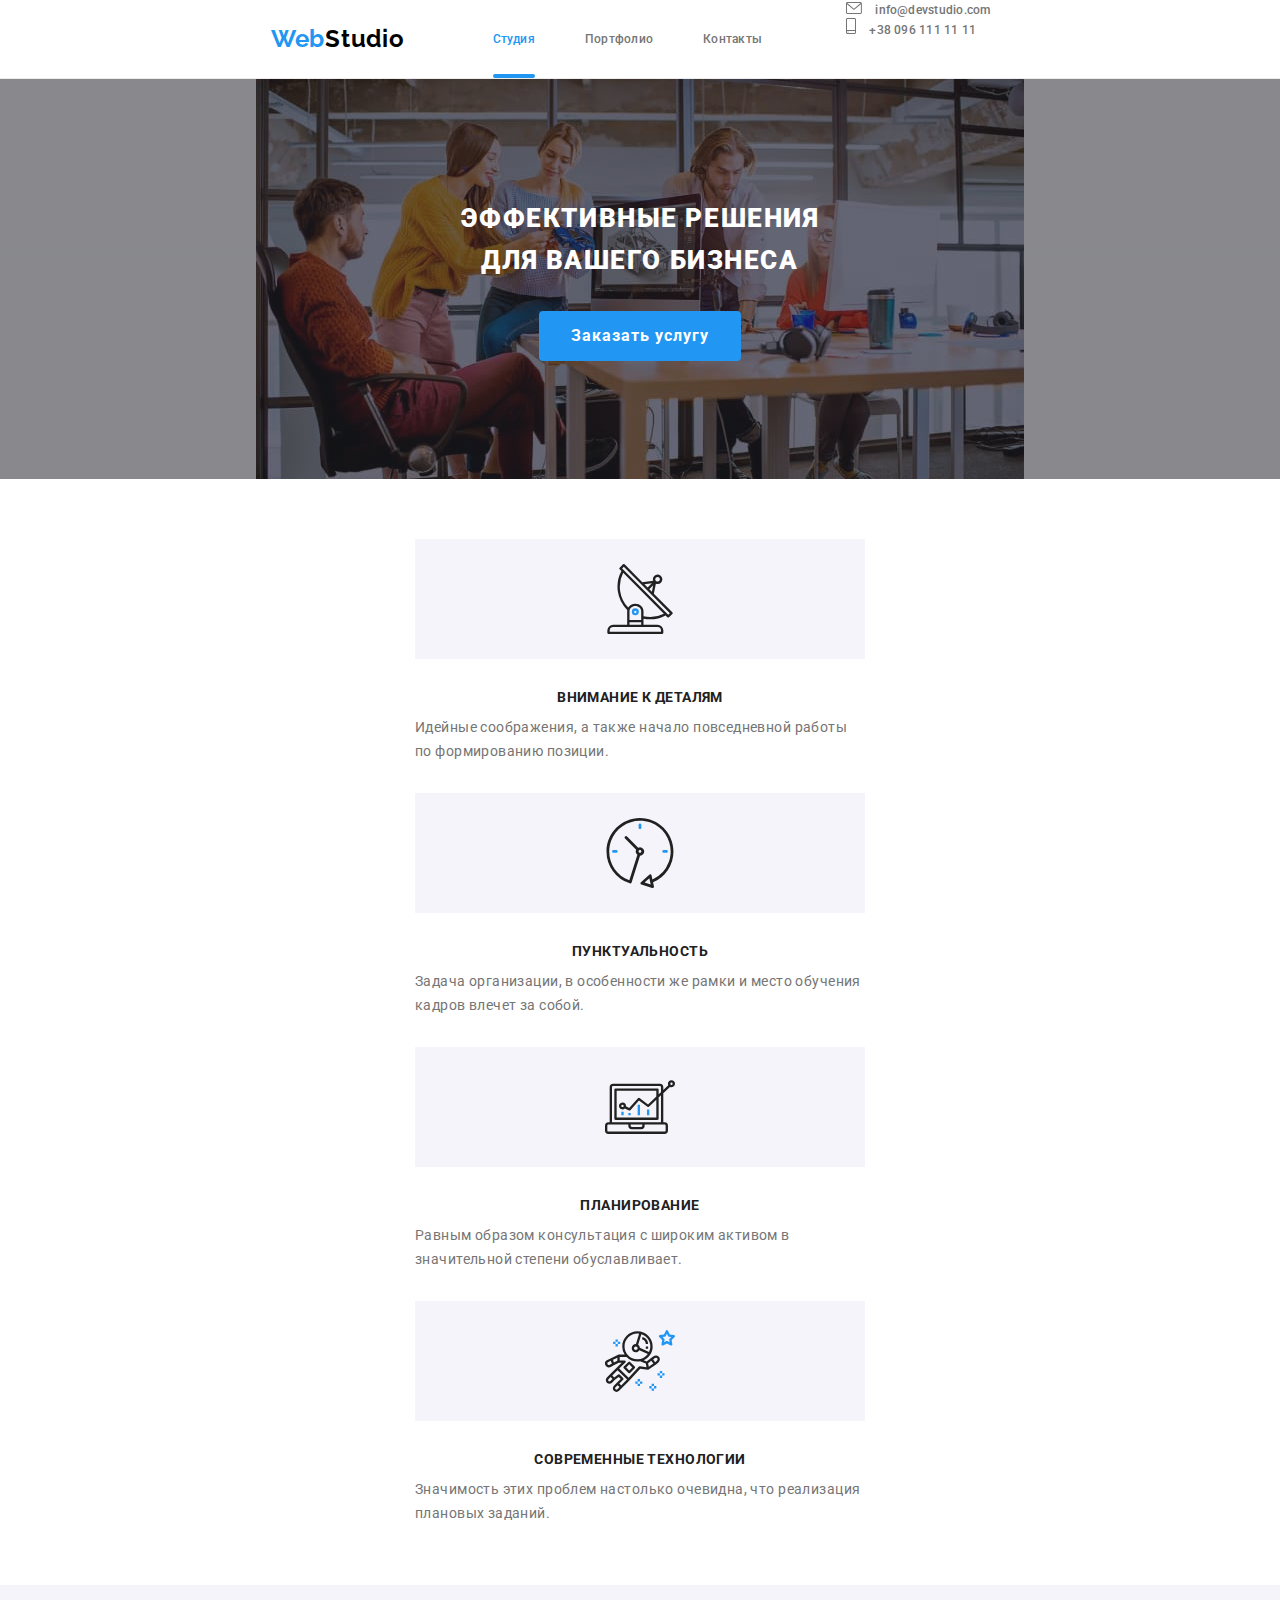
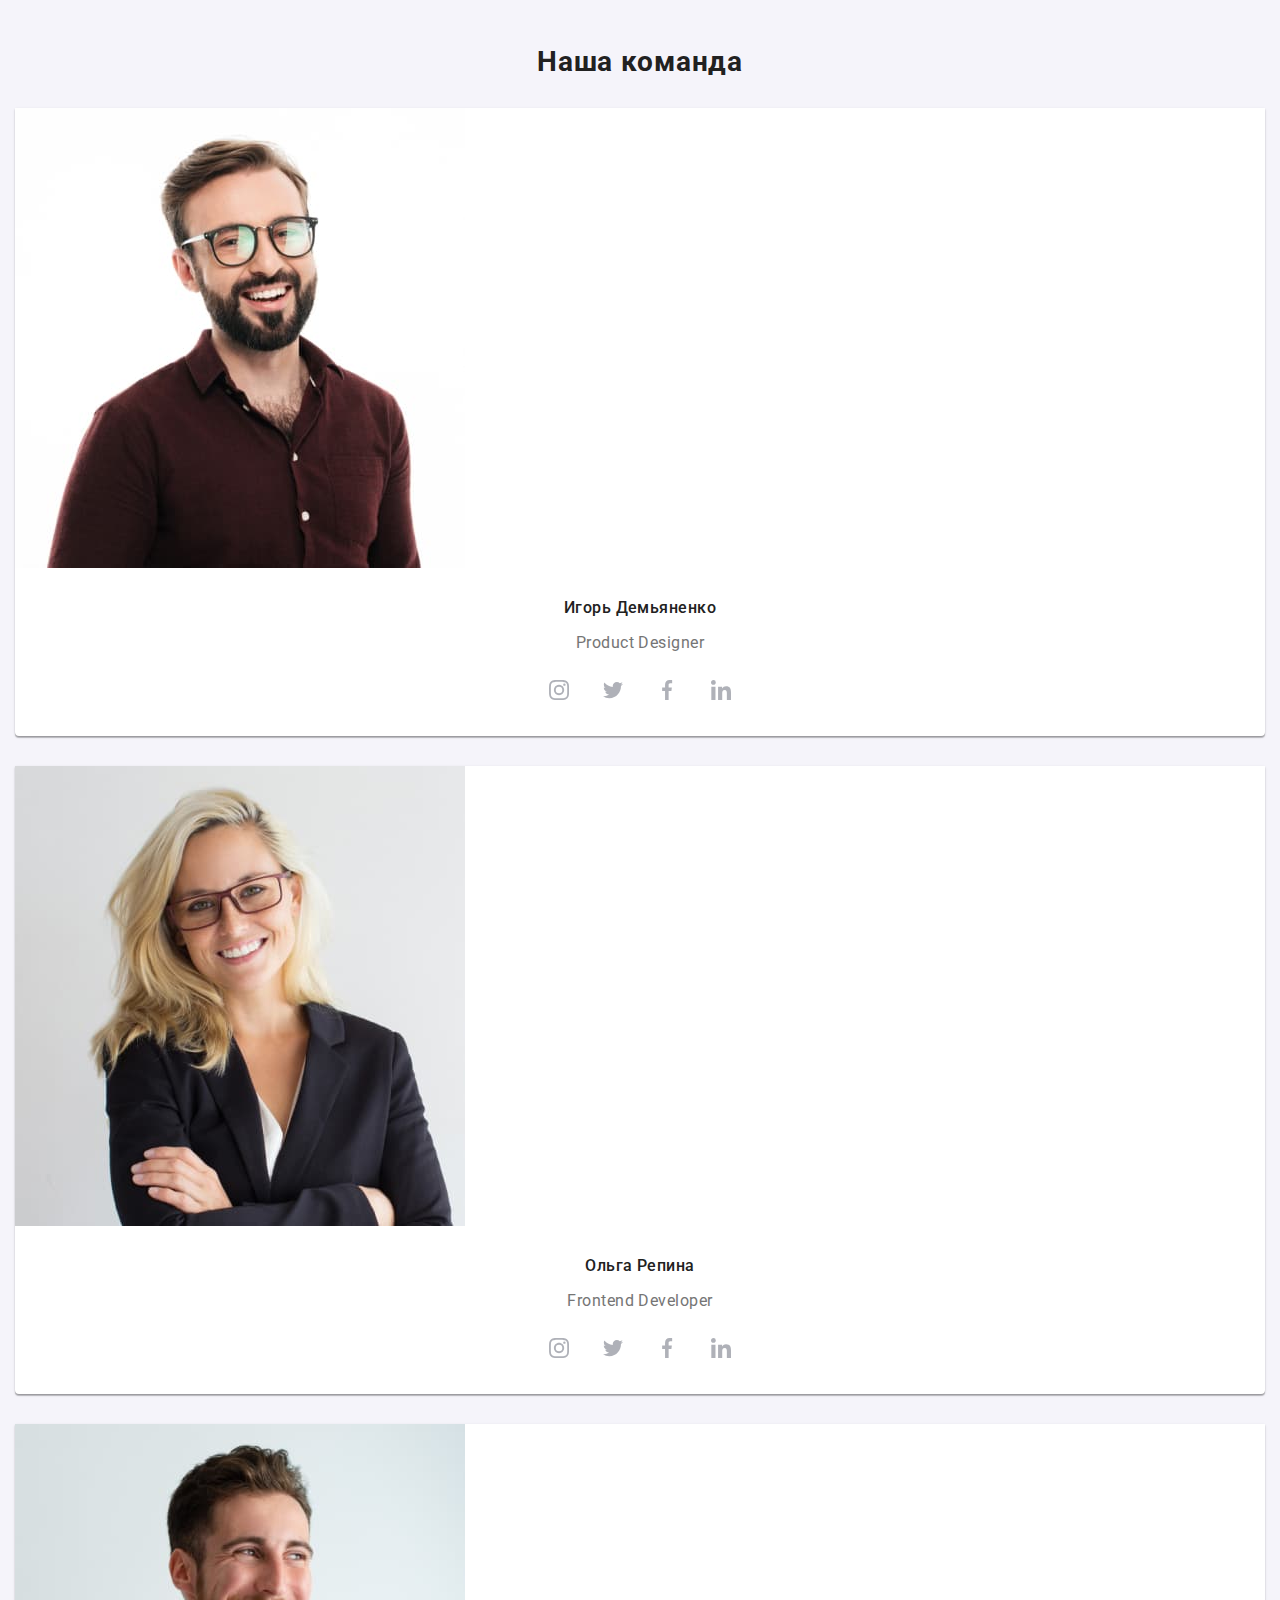
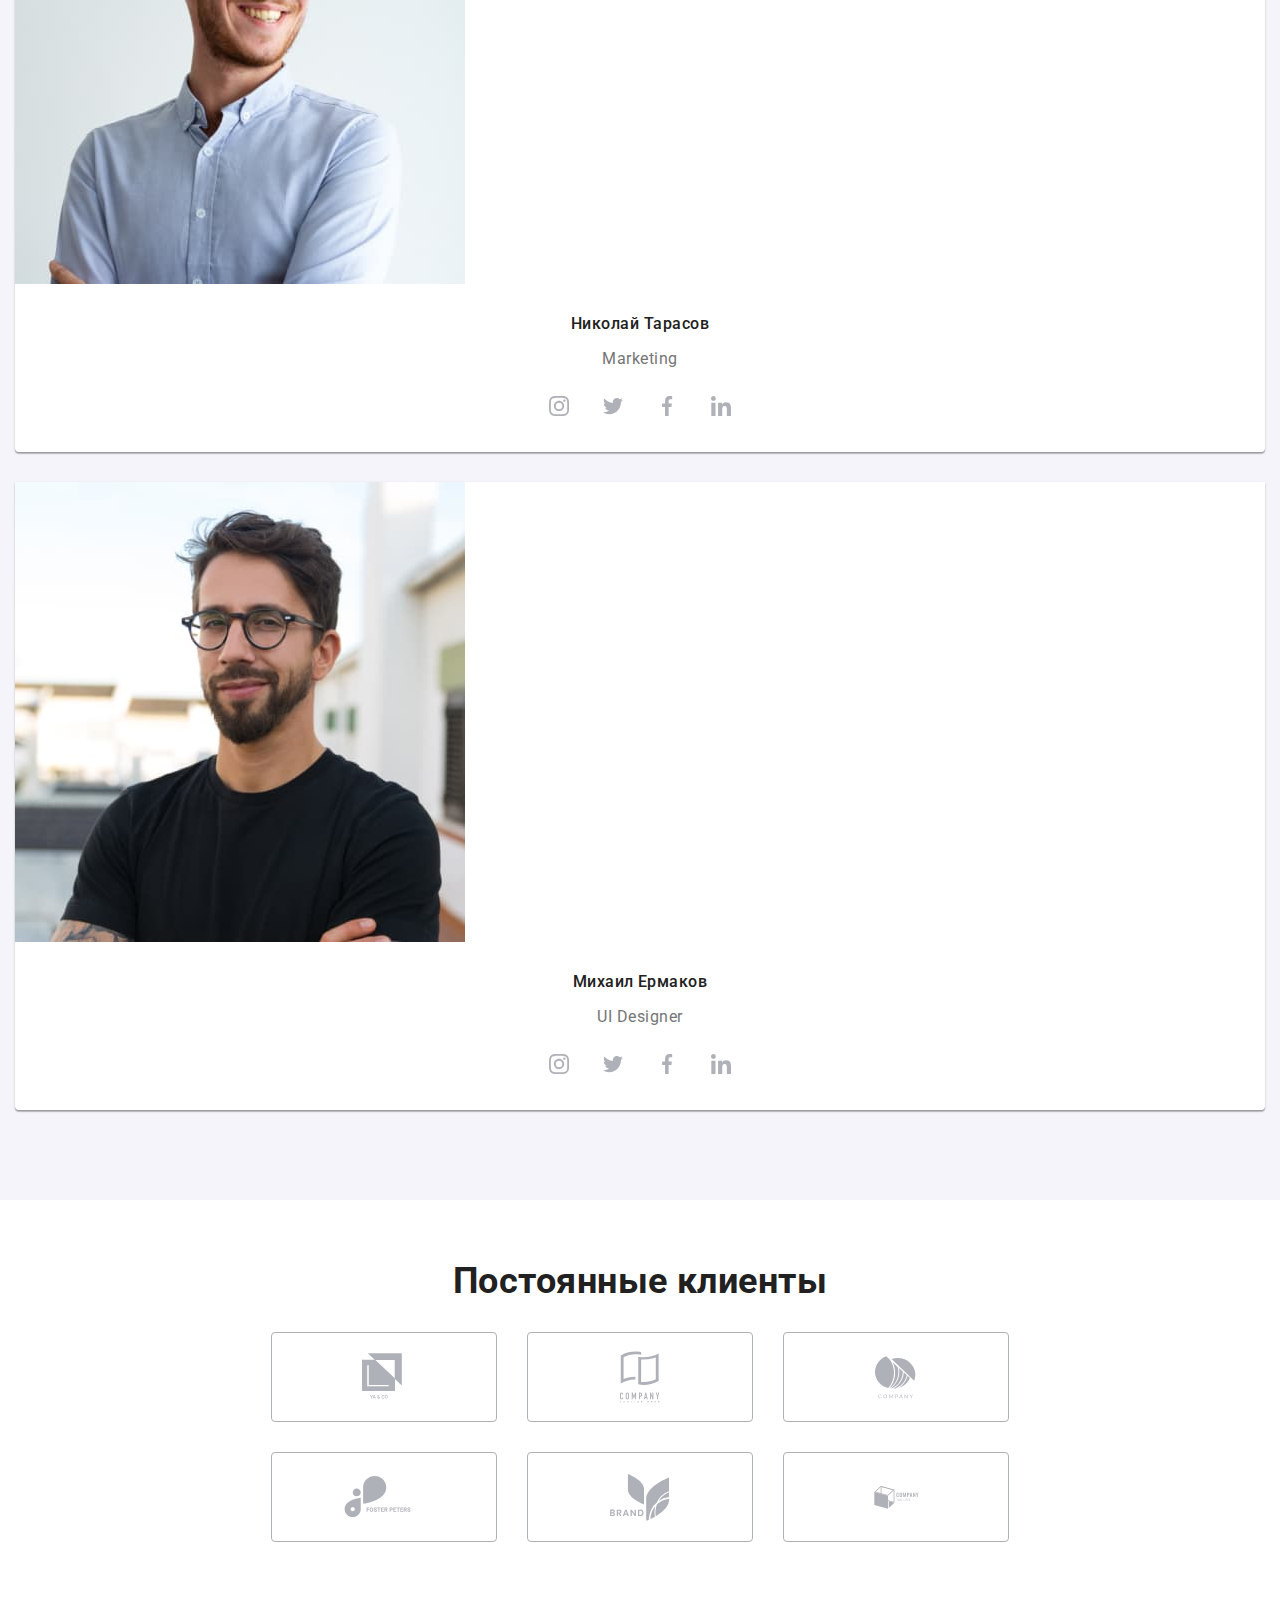
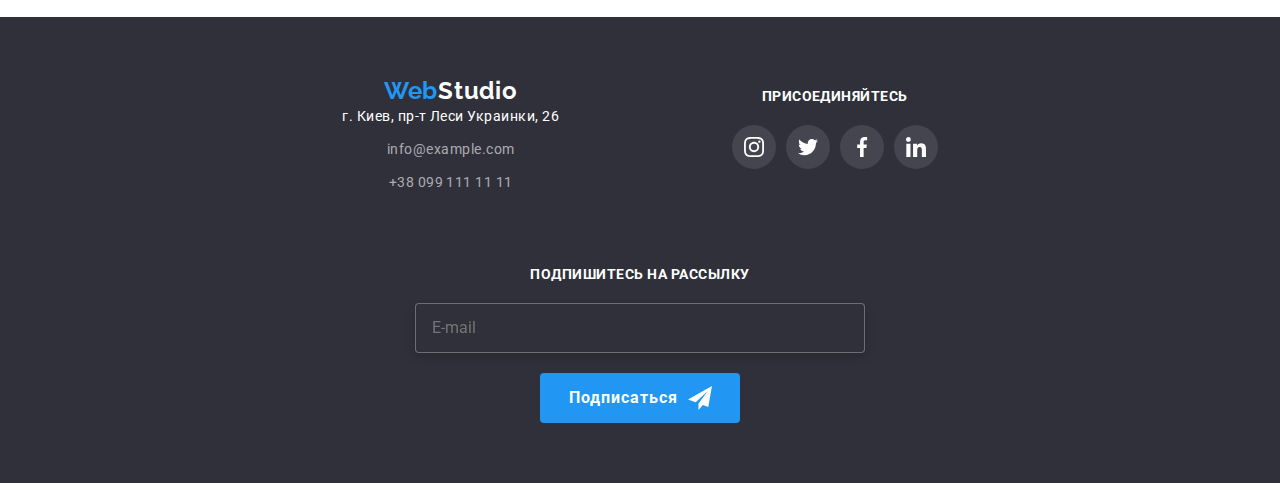
==== commit 68f4b358: "update" ====
--- a/index.html
+++ b/index.html
@@ -86,6 +86,12 @@
                   </a>
                 </li>
               </ul>
+              <div class="header-social">
+                <a href="">Instagram</a>
+                <a href="">Twitter</a>
+                <a href="">Facebook</a>
+                <a href="">LinkedIn</a>
+              </div>
             </div>
           </div>
         </header>
--- a/css/main.min.css
+++ b/css/main.min.css
@@ -1 +1 @@
-body{background:var(--primary-bg-color);color:var(--primary-text-color);font-family:var(--main-font-family);letter-spacing:.03em}ul{margin:0;padding:0}.link:hover,.link:focus{color:var(--accent-color);fill:var(--accent-color)}.list{list-style:none;margin:0;padding:0}.link{position:relative;text-decoration:none;color:currentColor;font-weight:500;font-size:14px;line-height:1.14;letter-spacing:.02em;fill:var(--primary-text-color);-webkit-transition-property:color,fill;transition-property:color,fill;-webkit-transition-duration:500ms;transition-duration:500ms;-webkit-transition-timing-function:cubic-bezier(0.4, 0, 0.2, 1);transition-timing-function:cubic-bezier(0.4, 0, 0.2, 1)}.container{margin-left:auto;margin-right:auto;padding:0 15px}.header{background-color:#fff;position:relative}.header-container{display:-webkit-box;display:-ms-flexbox;display:flex;-webkit-box-align:center;-ms-flex-align:center;align-items:center}.nav{display:-webkit-box;display:-ms-flexbox;display:flex;-webkit-box-align:center;-ms-flex-align:center;align-items:center}.nav-list{display:-webkit-box;display:-ms-flexbox;display:flex;list-style:none}.nav-list-item{position:relative}.nav .link.current{color:#2196f3}.nav-list-item a{display:block;padding-top:32px;padding-bottom:32px}.nav-list li:not(:last-child){margin-right:50px}.list-mail-tel{margin-left:auto;list-style:none;display:-webkit-box;display:-ms-flexbox;display:flex}.list-mail-tel .link{padding-top:32px;padding-bottom:32px}.list-mail-tel .mail-icon{margin-right:10px;width:16px;height:12px}.list-mail-tel .smartphone-icon{margin-right:10px;width:10px;height:16px}.list-mail-tel .item+.item{margin-left:30px;display:block}.link.current.studio::after{content:"";position:absolute;left:0;bottom:0;display:block;background-color:#2196f3;border-radius:50px;height:4px;width:100%}.link.current.portfolio::after{content:"";position:absolute;left:0;bottom:0;display:block;background-color:#2196f3;border-radius:50px;height:4px;width:76px}.heder-menu-button{display:-webkit-inline-box;display:-ms-inline-flexbox;display:inline-flex;margin:0;padding:0;border:none;background-color:transparent;padding:10px 0}.heder-menu-button .icon-cross{display:none}.heder-menu-button.is-open .icon-menu{display:none}.heder-menu-button.is-open .icon-cross{display:block}.menu-container{display:none;position:absolute;top:100%;left:0}.menu-container.is-open{display:block;z-index:1;background:#fff;width:480px;height:453px}.logo{text-decoration:none;font-family:"Raleway",sans-serif;font-weight:700;font-style:normal;font-size:24px;line-height:1.17;letter-spacing:.03em}.logo.heder-logo{color:#000;padding:16px 0;margin-right:276px}.logo.footer-logo{color:#fff}.logo .logo-accent{color:#2196f3}.hero-section{border-top:1px solid #ececec;margin-left:auto;margin-right:auto;margin-bottom:60px;padding-top:118px;padding-bottom:118px;text-align:center;background:#c4c4c4;background-image:-webkit-gradient(linear, left top, right top, from(rgba(47, 48, 58, 0.4)), to(rgba(47, 48, 58, 0.4))),url("../image/Header-img-1.jpg");background-image:linear-gradient(to right, rgba(47, 48, 58, 0.4), rgba(47, 48, 58, 0.4)),url("../image/Header-img-1.jpg");background-repeat:no-repeat;background-position:center}.hero.container{width:696px;width:360px;padding:0}.hero.container .hero-title{margin-top:0;margin-bottom:30px;color:var(--primary-bg-color);font-family:Roboto;font-style:normal;font-weight:900;font-size:26px;line-height:42px;text-align:center;letter-spacing:.06em;text-transform:uppercase}.hero.container .hero-button{cursor:pointer;display:block;margin-left:auto;margin-right:auto;border:0;padding:10px 32px;border-radius:4px;font-family:Roboto;font-style:normal;font-weight:bold;font-size:16px;line-height:30px;text-align:center;letter-spacing:.06em;color:#fff;background-color:#2196f3;border-color:transparent}@media screen and (min-width: 480px){.feature-list{width:480px}}.features{margin-bottom:60px}.feature-list h3{margin-top:0px;margin-bottom:10px;color:var(--title-text-clolr);font-family:Roboto;font-style:normal;font-weight:bold;font-size:14px;line-height:16px;text-align:center;letter-spacing:.03em;text-transform:uppercase}.feature-list p{margin-top:0px;margin-bottom:30px;font-family:Roboto;font-style:normal;font-weight:normal;font-size:14px;line-height:24px;letter-spacing:.03em}.feature-item{display:-webkit-box;display:-ms-flexbox;display:flex;-webkit-box-pack:center;-ms-flex-pack:center;justify-content:center;-webkit-box-align:center;-ms-flex-align:center;align-items:center;height:120px;margin-bottom:30px;background-color:#f5f4fa}.workpage{display:none;margin-top:0;margin-bottom:94px}.workpage img{display:block}.workpage-title{margin-top:0;margin-bottom:50px;color:var(--title-text-clolr);font-weight:700;font-size:36px;line-height:1.16;text-align:center}.label{position:absolute;-webkit-transform:translateY(-70px);transform:translateY(-70px);display:-webkit-box;display:-ms-flexbox;display:flex;-webkit-box-pack:center;-ms-flex-pack:center;justify-content:center;-webkit-box-align:center;-ms-flex-align:center;align-items:center;height:70px;width:370px;font-family:var(--main-font-family);font-style:normal;font-weight:700;font-size:14px;line-height:1.14;text-align:center;text-transform:uppercase;color:#fff;background:rgba(47,48,58,.8)}.team.section{background-color:#f5f4fa;padding:60px 0px}.team.section img{display:block}.team.section p{font-family:Roboto;font-style:normal;font-weight:normal;font-size:16px;line-height:19px;text-align:center;letter-spacing:.03em}.team-section-title{margin-top:0px;margin-bottom:30px;color:var(--title-text-clolr);font-family:Roboto;font-style:normal;font-weight:bold;font-size:28px;line-height:33px;text-align:center;letter-spacing:.03em}.team-name{margin-bottom:10px;color:var(--title-text-clolr);font-weight:500;font-size:16px;line-height:1.19;text-align:center}.team-flex>li{margin-bottom:30px;background-color:#fff;-webkit-box-shadow:0px 1px 3px rgba(0,0,0,.12),0px 1px 1px rgba(0,0,0,.14),0px 2px 1px rgba(0,0,0,.2);box-shadow:0px 1px 3px rgba(0,0,0,.12),0px 1px 1px rgba(0,0,0,.14),0px 2px 1px rgba(0,0,0,.2);border-radius:0px 0px 4px 4px}.team-flex img{margin-bottom:30px}.team-social{display:-webkit-box;display:-ms-flexbox;display:flex;-webkit-box-pack:center;-ms-flex-pack:center;justify-content:center;padding-bottom:24px}.team-social>li:not(:last-child){margin-right:10px}.social-icon{height:20px;width:20px}.social-item{display:-webkit-box;display:-ms-flexbox;display:flex;-webkit-box-pack:center;-ms-flex-pack:center;justify-content:center;-webkit-box-align:center;-ms-flex-align:center;align-items:center;height:44px;width:44px;border-radius:50px;background-color:var(--primary-bg-color);fill:#afb1b8;-webkit-transition-property:background-color,fill;transition-property:background-color,fill;-webkit-transition-duration:500ms;transition-duration:500ms;-webkit-transition-timing-function:cubic-bezier(0.4, 0, 0.2, 1);transition-timing-function:cubic-bezier(0.4, 0, 0.2, 1)}.social-item:hover,.social-item:focus{background-color:var(--accent-color);fill:#fff}.team-section-title:hover{-webkit-animation-name:animate__bounce;animation-name:animate__bounce}.clients-list{display:-webkit-box;display:-ms-flexbox;display:flex;-ms-flex-wrap:wrap;flex-wrap:wrap;margin:-15px;margin-bottom:60px}@media screen and (min-width: 481px){.clients-list{max-width:480px;margin-left:auto;margin-right:auto}}@media screen and (min-width: 768px){.clients-list{max-width:768px;margin-left:auto;margin-right:auto}}.clients-list .client-item{margin:15px;width:calc((100% - 4 * 15px) / 2)}@media screen and (min-width: 768px){.clients-list .client-item{width:calc((100% - 6 * 15px) / 3)}}.clients-title{margin-top:0;padding-top:60px;margin-bottom:30px;font-style:normal;font-weight:700;font-size:36px;line-height:1.17;text-align:center;color:var(--title-text-clolr)}.clients-link{display:-webkit-box;display:-ms-flexbox;display:flex;-webkit-box-pack:center;-ms-flex-pack:center;justify-content:center;-webkit-box-align:center;-ms-flex-align:center;align-items:center;height:90px;border:1px solid #afb1b8;border-radius:4px;fill:#afb1b8;-webkit-transition-property:border,fill;transition-property:border,fill;-webkit-transition-duration:500ms;transition-duration:500ms;-webkit-transition-timing-function:cubic-bezier(0.4, 0, 0.2, 1);transition-timing-function:cubic-bezier(0.4, 0, 0.2, 1)}.clients-link:hover,.clients-link:focus{fill:var(--accent-color);border:1px solid var(--accent-color)}.button-filter{min-width:73px;border:0;border-radius:4px;color:var(--filter-button-text-color);background-color:var(--filter-button-bg-color);border-color:transparent;font-family:inherit;font-weight:500;font-size:16px;line-height:1.6;letter-spacing:.03em;padding:6px 22px;display:inline-block;text-align:center;-webkit-transition-property:color,background-color,-webkit-box-shadow;transition-property:color,background-color,-webkit-box-shadow;transition-property:color,background-color,box-shadow;transition-property:color,background-color,box-shadow,-webkit-box-shadow;-webkit-transition-duration:500ms;transition-duration:500ms;-webkit-transition-timing-function:cubic-bezier(0.4, 0, 0.2, 1);transition-timing-function:cubic-bezier(0.4, 0, 0.2, 1)}.button-filter:hover,.button-filter:focus{color:#fff;background-color:var(--accent-color);-webkit-box-shadow:0px 3px 1px rgba(0,0,0,.1),0px 1px 2px rgba(0,0,0,.08),0px 2px 2px rgba(0,0,0,.12);box-shadow:0px 3px 1px rgba(0,0,0,.1),0px 1px 2px rgba(0,0,0,.08),0px 2px 2px rgba(0,0,0,.12)}.button-filter-flex{display:-webkit-box;display:-ms-flexbox;display:flex;-webkit-box-pack:center;-ms-flex-pack:center;justify-content:center}.button-filter-flex li:not(:last-child){margin-right:8px}.portfolio-button-filter-section{padding-top:94px;padding-bottom:50px}.portfolio-projects-section{padding-bottom:94px}.portfolio-projects-flex{display:-webkit-box;display:-ms-flexbox;display:flex;-ms-flex-wrap:wrap;flex-wrap:wrap}.portfolio-projects-flex img{display:block}.portfolio-projects-flex-item{margin-right:30px;width:calc((100% - 60px) / 3);background:#fff;border:1px solid #eee;margin-right:30px;margin-bottom:30px;-webkit-transition-property:-webkit-box-shadow;transition-property:-webkit-box-shadow;transition-property:box-shadow;transition-property:box-shadow, -webkit-box-shadow;-webkit-transition-duration:500ms;transition-duration:500ms;-webkit-transition-timing-function:cubic-bezier(0.4, 0, 0.2, 1);transition-timing-function:cubic-bezier(0.4, 0, 0.2, 1)}.portfolio-projects-flex-item:hover,.portfolio-projects-flex-item:focus{-webkit-box-shadow:0px 1px 1px rgba(0,0,0,.12),0px 4px 4px rgba(0,0,0,.06),1px 4px 6px rgba(0,0,0,.16);box-shadow:0px 1px 1px rgba(0,0,0,.12),0px 4px 4px rgba(0,0,0,.06),1px 4px 6px rgba(0,0,0,.16)}.portfolio-projects-flex-item:nth-child(3n){margin-right:0}.portfolio-projects-flex-item:nth-last-child(-n+3){margin-bottom:0}.projects-link{position:relative;text-decoration:none;color:#000;overflow:hidden}.portfolio-description{padding:20px 24px 20px 24px;display:block}.projects h2{font-weight:700;font-size:18px;line-height:2;margin-top:0px;margin-bottom:4px;letter-spacing:.06em;color:#212121}.portfolio-description p{color:#757575;font-size:16px;line-height:1.9;margin-top:0;margin-bottom:0px}.projects-overlay{position:absolute;top:0;left:0;width:100%;height:100%;-webkit-transform:translateY(100%);transform:translateY(100%);opacity:0;background:rgba(33,150,243,.9);-webkit-transition:-webkit-transform 500ms cubic-bezier(0.4, 0, 0.2, 1);transition:-webkit-transform 500ms cubic-bezier(0.4, 0, 0.2, 1);transition:transform 500ms cubic-bezier(0.4, 0, 0.2, 1);transition:transform 500ms cubic-bezier(0.4, 0, 0.2, 1), -webkit-transform 500ms cubic-bezier(0.4, 0, 0.2, 1)}.portfolio-projects-flex-item:hover .projects-overlay{-webkit-transform:translateY(0);transform:translateY(0);opacity:1;background:rgba(33,150,243,.9)}.projects-overlay-text{padding:63px 24px;margin:0;font-family:var(--main-font-family);font-style:normal;font-weight:normal;font-size:18px;line-height:1.56;color:#fff}@media screen and (min-width: 768px){.footer-container{display:-webkit-box;display:-ms-flexbox;display:flex;-ms-flex-pack:distribute;justify-content:space-around}}.address{text-align:center}.footer-section{padding:60px 0;background-color:#2f303a;display:block}.adress-description{margin:0;padding-bottom:9px;font-style:normal;font-size:14px;line-height:1.7;color:#fff}.adress-list-footer{display:block}.adress-list-footer .mail{margin:0;padding-bottom:9px;font-style:normal;font-size:14px;line-height:1.7;color:rgba(255,255,255,.6)}.adress-list-footer .tel{margin:0;padding-bottom:60px;font-style:normal;font-size:14px;line-height:1.7;color:rgba(255,255,255,.6)}.address-social{text-align:center;padding-top:12px}.footer-title{margin-top:0;margin-bottom:20px;text-align:center;font-style:normal;font-weight:700;font-size:14px;line-height:1.14;text-transform:uppercase;color:#fff}.footer-social-list{display:-webkit-box;display:-ms-flexbox;display:flex;-webkit-box-pack:center;-ms-flex-pack:center;justify-content:center}.footer-social-list>li:not(:last-child){margin-right:10px}.footer-social-item{width:44px;height:44px;display:-webkit-box;display:-ms-flexbox;display:flex;-webkit-box-pack:center;-ms-flex-pack:center;justify-content:center;-webkit-box-align:center;-ms-flex-align:center;align-items:center;border-radius:50px;background:rgba(255,255,255,.1);fill:#fff;-webkit-transition-property:background;transition-property:background;-webkit-transition-duration:500ms;transition-duration:500ms;-webkit-transition-timing-function:cubic-bezier(0.4, 0, 0.2, 1);transition-timing-function:cubic-bezier(0.4, 0, 0.2, 1)}.footer-social-item:hover,.footer-social-item:focus{background:var(--accent-color)}.footer-social-icon{width:20px;height:20px}.footer-email-input{padding-top:12px}.email-input-form{display:block;margin-left:auto;margin-right:auto;margin-bottom:20px;padding-left:16px;width:450px;height:50px;border:1px solid rgba(255,255,255,.3);-webkit-box-sizing:border-box;box-sizing:border-box;-webkit-filter:drop-shadow(0px 4px 4px rgba(0, 0, 0, 0.15));filter:drop-shadow(0px 4px 4px rgba(0, 0, 0, 0.15));border-radius:4px;background-color:#2f303a;color:rgba(255,255,255,.6);font-family:Roboto;font-style:normal;font-weight:normal;font-size:16px;line-height:20px}.email-input-button{display:block;cursor:pointer;margin-left:auto;margin-right:auto;border:0;padding:10px 28px 10px 29px;border-radius:4px;font-family:inherit;font-weight:700;font-size:16px;line-height:1.87;letter-spacing:.06em;color:#fff;fill:#fff;background-color:var(--accent-color);border-color:transparent}.email-input-button svg{margin-left:10px}.backdrop{position:fixed;left:0;bottom:0;height:100%;width:100%;opacity:1;-webkit-transition:opacity 500ms cubic-bezier(0.4, 0, 0.2, 1);transition:opacity 500ms cubic-bezier(0.4, 0, 0.2, 1);background:rgba(0,0,0,.8)}.backdrop.is-hidden{opacity:0;pointer-events:none}.backdrop.is-hidden .modal{-webkit-transform:translate(-50%, -50%) scale(0.7);transform:translate(-50%, -50%) scale(0.7)}.modal{position:absolute;left:50%;top:50%;height:581px;width:528px;padding-top:40px;-webkit-transform:translate(-50%, -50%) scale(1);transform:translate(-50%, -50%) scale(1);-webkit-transition:-webkit-transform 500ms cubic-bezier(0.4, 0, 0.2, 1);transition:-webkit-transform 500ms cubic-bezier(0.4, 0, 0.2, 1);transition:transform 500ms cubic-bezier(0.4, 0, 0.2, 1);transition:transform 500ms cubic-bezier(0.4, 0, 0.2, 1), -webkit-transform 500ms cubic-bezier(0.4, 0, 0.2, 1);background:#fff;-webkit-box-shadow:0px 1px 3px rgba(0,0,0,.12),0px 1px 1px rgba(0,0,0,.14),0px 2px 1px rgba(0,0,0,.2);box-shadow:0px 1px 3px rgba(0,0,0,.12),0px 1px 1px rgba(0,0,0,.14),0px 2px 1px rgba(0,0,0,.2);border-radius:4px}.modal-close{position:absolute;display:-webkit-box;display:-ms-flexbox;display:flex;-webkit-box-pack:center;-ms-flex-pack:center;justify-content:center;-webkit-box-align:center;-ms-flex-align:center;align-items:center;right:8px;top:8px;width:30px;height:30px;border-radius:50%;outline:none;margin:0;padding:0;background:#fff;border:1px solid rgba(0,0,0,.1);-webkit-box-sizing:border-box;box-sizing:border-box}.modal-close:focus-within svg{fill:var(--accent-color)}.modal-close:focus-within{border-color:var(--accent-color)}.form-description{margin:0;margin-bottom:12px;font-family:Roboto;font-style:normal;font-weight:bold;font-size:20px;line-height:23px;text-align:center;letter-spacing:.03em;color:#212121}.modal-form-field{position:relative;display:-webkit-box;display:-ms-flexbox;display:flex;-webkit-box-orient:vertical;-webkit-box-direction:normal;-ms-flex-direction:column;flex-direction:column;margin-bottom:10px;margin-left:40px;margin-right:40px;width:448px}.modal-form-field input{padding:11px 0 11px 35px;border:1px solid rgba(33,33,33,.2);-webkit-box-sizing:border-box;box-sizing:border-box;border-radius:4px;-webkit-transition:border,fill,500ms;transition:border,fill,500ms}.modal-form-field svg{position:absolute;top:30px;left:12px;-webkit-transition:border,fill,500ms;transition:border,fill,500ms}.comment-form-field label,.modal-form-field label{margin-bottom:4px;font-family:Roboto;font-style:normal;font-weight:normal;font-size:12px;line-height:14px;letter-spacing:.01em;color:#757575}.modal-form-field:focus-within>svg{fill:var(--accent-color)}.comment:focus,.modal-form-field input:focus{outline:none;border:1px solid var(--accent-color)}.comment-form-field{display:block;margin:0 40px 20px 40px;font-family:Roboto;font-style:normal;font-weight:normal;font-size:12px;line-height:14px;letter-spacing:.01em;color:#757575}.comment-form-field textarea{resize:none}.comment{display:block;margin-bottom:20px;padding:12px 16px;height:120px;width:448px;font-family:Roboto;font-style:normal;font-weight:normal;font-size:12px;line-height:14px;letter-spacing:.01em;color:rgba(117,117,117,.5);border:1px solid rgba(33,33,33,.2);-webkit-box-sizing:border-box;box-sizing:border-box;border-radius:4px;-webkit-transition:border 500ms;transition:border 500ms}.modal-checkbox{display:-webkit-box;display:-ms-flexbox;display:flex;-webkit-box-align:center;-ms-flex-align:center;align-items:center;margin-left:53px;margin-right:51px;margin-bottom:30px}.checkbox{-webkit-appearance:none;-moz-appearance:none;appearance:none;position:absolute}.checkbox:checked+.modal-checkbox-icon{background-image:url(../image/icon-checked.svg);width:16px;height:15px}.policy{margin-left:7px}.policy a{color:var(--accent-color)}.modal-checkbox-icon{background-image:url(../image/modal-checkbox.svg);width:16px;height:15px}.modal-checkbox label{display:-webkit-box;display:-ms-flexbox;display:flex;-webkit-box-align:center;-ms-flex-align:center;align-items:center;font-family:Roboto;font-style:normal;font-weight:normal;font-size:14px;line-height:24px;letter-spacing:.03em;color:#757575}.modal-submit{display:block;border:0;padding:0;border-radius:4px;height:50px;width:200px;-webkit-box-align:center;-ms-flex-align:center;align-items:center;text-align:center;margin-left:auto;margin-right:auto;margin-bottom:40px;letter-spacing:.06em;font-family:Roboto;font-style:normal;font-weight:bold;font-size:16px;line-height:30px;color:#fff;background:#2196f3;-webkit-box-shadow:0px 4px 4px rgba(0,0,0,.15);box-shadow:0px 4px 4px rgba(0,0,0,.15)}:root{--filter-button-text-color: #212121;--filter-button-bg-color: #f5f4fa;--primary-text-color: #757575;--title-text-clolr: #212121;--accent-color: #2196f3;--primary-bg-color: #ffffff;--main-font-family: "Roboto", sans-serif;--sec-font-family: "Raleway", sans-serif}/*# sourceMappingURL=main.min.css.map */+body{background:var(--primary-bg-color);color:var(--primary-text-color);font-family:var(--main-font-family);letter-spacing:.03em}ul{margin:0;padding:0}.link:hover,.link:focus{color:var(--accent-color);fill:var(--accent-color)}.list{list-style:none;margin:0;padding:0}.link{position:relative;text-decoration:none;color:currentColor;font-weight:500;font-size:14px;line-height:1.14;letter-spacing:.02em;fill:var(--primary-text-color);-webkit-transition-property:color,fill;transition-property:color,fill;-webkit-transition-duration:500ms;transition-duration:500ms;-webkit-transition-timing-function:cubic-bezier(0.4, 0, 0.2, 1);transition-timing-function:cubic-bezier(0.4, 0, 0.2, 1)}@media screen and (max-width: 767px){.link{font-family:Roboto;font-style:normal;font-weight:500;font-size:40px;line-height:47px;text-align:center;letter-spacing:.02em}}@media screen and (min-width: 768px){.link{font-family:Roboto;font-style:normal;font-weight:500;font-size:12px;line-height:14px;letter-spacing:.02em}}@media screen and (min-width: 1600px){.link{font-family:Roboto;font-style:normal;font-weight:500;font-size:14px;line-height:16px;letter-spacing:.02em}}.container{margin-left:auto;margin-right:auto;padding:0 15px}.header{background-color:#fff;position:relative}.header-container{display:-webkit-box;display:-ms-flexbox;display:flex;-webkit-box-align:center;-ms-flex-align:center;align-items:center;max-width:480px;margin-left:auto;margin-right:auto}@media screen and (min-width: 768px){.header-container{max-width:768px}}@media screen and (min-width: 1600px){.header-container{max-width:1600px}}.nav{-webkit-box-align:center;-ms-flex-align:center;align-items:center}.nav-list{list-style:none;text-align:center}@media screen and (max-width: 767px){.nav-list{display:-webkit-box;display:-ms-flexbox;display:flex;-webkit-box-orient:vertical;-webkit-box-direction:normal;-ms-flex-direction:column;flex-direction:column;-webkit-box-align:start;-ms-flex-align:start;align-items:flex-start;margin-bottom:100px}}@media screen and (min-width: 768px){.nav-list{display:-webkit-box;display:-ms-flexbox;display:flex;margin-right:84px}}@media screen and (min-width: 1600px){.nav-list{margin-right:305px}}.nav-list-item{position:relative}.nav .link.current{color:#2196f3}.nav-list-item a{display:inline-block;padding-top:32px;padding-bottom:32px}@media screen and (max-width: 767px){.nav-list-item a{padding:0}}@media screen and (min-width: 768px){.nav-list li:not(:last-child){margin-right:50px}}@media screen and (max-width: 767px){.nav-list li:not(:last-child){margin-bottom:32px}}.list-mail-tel{list-style:none;text-align:center}@media screen and (min-width: 768px){.list-mail-tel{text-align:start}}@media screen and (min-width: 1600px){.list-mail-tel{display:-webkit-box;display:-ms-flexbox;display:flex;-webkit-box-align:center;-ms-flex-align:center;align-items:center}}.list-mail-tel .link{padding-top:32px;padding-bottom:32px}.list-mail-tel .mail-icon{margin-right:10px;width:16px;height:12px}.list-mail-tel .smartphone-icon{margin-right:10px;width:10px;height:16px}.list-mail-tel .item+.item{display:block}@media screen and (min-width: 1600px){.list-mail-tel .item+.item{margin-left:30px}}.header-social a{border-right:1px solid rgba(33,33,33,.2);padding:0 10px}@media screen and (min-width: 767px){.header-social{display:none}}.link.current.studio::after{content:"";position:absolute;left:0;bottom:0;display:block;background-color:#2196f3;border-radius:50px;height:4px;width:100%}@media screen and (max-width: 767px){.link.current.studio::after{display:none}}.link.current.portfolio::after{content:"";position:absolute;left:0;bottom:0;display:block;background-color:#2196f3;border-radius:50px;height:4px;width:76px}@media screen and (max-width: 768px){.link.current.portfolio::after{display:none}}.heder-menu-button{display:-webkit-inline-box;display:-ms-inline-flexbox;display:inline-flex;margin:0;padding:0;border:none;background-color:transparent;padding:10px 0;z-index:2}@media screen and (min-width: 768px){.heder-menu-button{display:none}}.heder-menu-button .icon-cross{display:none}.heder-menu-button.is-open .icon-menu{display:none}.heder-menu-button.is-open .icon-cross{display:block}.menu-container{display:none;position:absolute;top:0;left:0;width:100%;height:100vh}@media screen and (max-width: 767px){.menu-container{padding-left:40px;padding-top:48px;padding-bottom:48px}}@media screen and (min-width: 768px){.menu-container{display:-webkit-box;display:-ms-flexbox;display:flex;position:static;height:100%}}@media screen and (min-width: 1600px){.menu-container{display:-webkit-box;display:-ms-flexbox;display:flex;position:static;height:100%}}.menu-container.is-open{display:block;z-index:1;background:#fff}@media screen and (max-width: 767px){.menu-container.is-open{display:-webkit-box;display:-ms-flexbox;display:flex;-webkit-box-orient:vertical;-webkit-box-direction:normal;-ms-flex-direction:column;flex-direction:column;-webkit-box-pack:justify;-ms-flex-pack:justify;justify-content:space-between;-webkit-box-align:start;-ms-flex-align:start;align-items:flex-start}}@media screen and (min-width: 768px){.menu-container.is-open{display:-webkit-box;display:-ms-flexbox;display:flex}}.logo{text-decoration:none;font-family:"Raleway",sans-serif;font-weight:700;font-style:normal;font-size:24px;line-height:1.17;letter-spacing:.03em}@media screen and (min-width: 1600px){.logo{font-size:26px;line-height:31px}}.logo.heder-logo{color:#000;padding:16px 0;margin-right:auto}@media screen and (min-width: 768px){.logo.heder-logo{margin-left:15px;margin-right:88px}}@media screen and (min-width: 1600px){.logo.heder-logo{margin-right:93px;margin-left:215px}}.logo.footer-logo{color:#fff}.logo .logo-accent{color:#2196f3}.hero-section{border-top:1px solid #ececec;margin-left:auto;margin-right:auto;margin-bottom:60px;padding-top:118px;padding-bottom:118px;text-align:center;background:#c4c4c4;background-repeat:no-repeat;background-position:center;background-image:-webkit-gradient(linear, left top, right top, from(rgba(47, 48, 58, 0.4)), to(rgba(47, 48, 58, 0.4))),url("../image/Header-img-1.jpg");background-image:linear-gradient(to right, rgba(47, 48, 58, 0.4), rgba(47, 48, 58, 0.4)),url("../image/Header-img-1.jpg")}@media screen and (min-width: 768px){.hero-section{background-image:-webkit-gradient(linear, left top, right top, from(rgba(47, 48, 58, 0.4)), to(rgba(47, 48, 58, 0.4))),url("../image/hero-tablet-img-1.jpg");background-image:linear-gradient(to right, rgba(47, 48, 58, 0.4), rgba(47, 48, 58, 0.4)),url("../image/hero-tablet-img-1.jpg")}}.hero.container{width:696px;width:360px;padding:0}.hero.container .hero-title{margin-top:0;margin-bottom:30px;color:var(--primary-bg-color);font-family:Roboto;font-style:normal;font-weight:900;font-size:26px;line-height:42px;text-align:center;letter-spacing:.06em;text-transform:uppercase}.hero.container .hero-button{cursor:pointer;display:block;margin-left:auto;margin-right:auto;border:0;padding:10px 32px;border-radius:4px;font-family:Roboto;font-style:normal;font-weight:bold;font-size:16px;line-height:30px;text-align:center;letter-spacing:.06em;color:#fff;background-color:#2196f3;border-color:transparent}@media screen and (min-width: 480px){.feature-list{width:480px}}.features{margin-bottom:60px}.feature-list h3{margin-top:0px;margin-bottom:10px;color:var(--title-text-clolr);font-family:Roboto;font-style:normal;font-weight:bold;font-size:14px;line-height:16px;text-align:center;letter-spacing:.03em;text-transform:uppercase}.feature-list p{margin-top:0px;margin-bottom:30px;font-family:Roboto;font-style:normal;font-weight:normal;font-size:14px;line-height:24px;letter-spacing:.03em}.feature-item{display:-webkit-box;display:-ms-flexbox;display:flex;-webkit-box-pack:center;-ms-flex-pack:center;justify-content:center;-webkit-box-align:center;-ms-flex-align:center;align-items:center;height:120px;margin-bottom:30px;background-color:#f5f4fa}.workpage{display:none;margin-top:0;margin-bottom:94px}.workpage img{display:block}.workpage-title{margin-top:0;margin-bottom:50px;color:var(--title-text-clolr);font-weight:700;font-size:36px;line-height:1.16;text-align:center}.label{position:absolute;-webkit-transform:translateY(-70px);transform:translateY(-70px);display:-webkit-box;display:-ms-flexbox;display:flex;-webkit-box-pack:center;-ms-flex-pack:center;justify-content:center;-webkit-box-align:center;-ms-flex-align:center;align-items:center;height:70px;width:370px;font-family:var(--main-font-family);font-style:normal;font-weight:700;font-size:14px;line-height:1.14;text-align:center;text-transform:uppercase;color:#fff;background:rgba(47,48,58,.8)}.team.section{background-color:#f5f4fa;padding:60px 0px}.team.section img{display:block}.team.section p{font-family:Roboto;font-style:normal;font-weight:normal;font-size:16px;line-height:19px;text-align:center;letter-spacing:.03em}.team-section-title{margin-top:0px;margin-bottom:30px;color:var(--title-text-clolr);font-family:Roboto;font-style:normal;font-weight:bold;font-size:28px;line-height:33px;text-align:center;letter-spacing:.03em}.team-name{margin-bottom:10px;color:var(--title-text-clolr);font-weight:500;font-size:16px;line-height:1.19;text-align:center}.team-flex>li{margin-bottom:30px;background-color:#fff;-webkit-box-shadow:0px 1px 3px rgba(0,0,0,.12),0px 1px 1px rgba(0,0,0,.14),0px 2px 1px rgba(0,0,0,.2);box-shadow:0px 1px 3px rgba(0,0,0,.12),0px 1px 1px rgba(0,0,0,.14),0px 2px 1px rgba(0,0,0,.2);border-radius:0px 0px 4px 4px}.team-flex img{margin-bottom:30px}.team-social{display:-webkit-box;display:-ms-flexbox;display:flex;-webkit-box-pack:center;-ms-flex-pack:center;justify-content:center;padding-bottom:24px}.team-social>li:not(:last-child){margin-right:10px}.social-icon{height:20px;width:20px}.social-item{display:-webkit-box;display:-ms-flexbox;display:flex;-webkit-box-pack:center;-ms-flex-pack:center;justify-content:center;-webkit-box-align:center;-ms-flex-align:center;align-items:center;height:44px;width:44px;border-radius:50px;background-color:var(--primary-bg-color);fill:#afb1b8;-webkit-transition-property:background-color,fill;transition-property:background-color,fill;-webkit-transition-duration:500ms;transition-duration:500ms;-webkit-transition-timing-function:cubic-bezier(0.4, 0, 0.2, 1);transition-timing-function:cubic-bezier(0.4, 0, 0.2, 1)}.social-item:hover,.social-item:focus{background-color:var(--accent-color);fill:#fff}.team-section-title:hover{-webkit-animation-name:animate__bounce;animation-name:animate__bounce}.clients-list{display:-webkit-box;display:-ms-flexbox;display:flex;-ms-flex-wrap:wrap;flex-wrap:wrap;margin:-15px;margin-bottom:60px}@media screen and (min-width: 481px){.clients-list{max-width:480px;margin-left:auto;margin-right:auto}}@media screen and (min-width: 768px){.clients-list{max-width:768px;margin-left:auto;margin-right:auto}}@media screen and (min-width: 1600px){.clients-list{-ms-flex-wrap:nowrap;flex-wrap:nowrap;max-width:1600px}}.clients-list .client-item{margin:15px;width:calc((100% - 4 * 15px) / 2)}@media screen and (min-width: 768px){.clients-list .client-item{width:calc((100% - 6 * 15px) / 3)}}.clients-title{margin-top:0;padding-top:60px;margin-bottom:30px;font-style:normal;font-weight:700;font-size:36px;line-height:1.17;text-align:center;color:var(--title-text-clolr)}.clients-link{display:-webkit-box;display:-ms-flexbox;display:flex;-webkit-box-pack:center;-ms-flex-pack:center;justify-content:center;-webkit-box-align:center;-ms-flex-align:center;align-items:center;height:90px;border:1px solid #afb1b8;border-radius:4px;fill:#afb1b8;-webkit-transition-property:border,fill;transition-property:border,fill;-webkit-transition-duration:500ms;transition-duration:500ms;-webkit-transition-timing-function:cubic-bezier(0.4, 0, 0.2, 1);transition-timing-function:cubic-bezier(0.4, 0, 0.2, 1)}.clients-link:hover,.clients-link:focus{fill:var(--accent-color);border:1px solid var(--accent-color)}.button-filter{min-width:73px;border:0;border-radius:4px;color:var(--filter-button-text-color);background-color:var(--filter-button-bg-color);border-color:transparent;font-family:inherit;font-weight:500;font-size:16px;line-height:1.6;letter-spacing:.03em;padding:6px 22px;display:inline-block;text-align:center;-webkit-transition-property:color,background-color,-webkit-box-shadow;transition-property:color,background-color,-webkit-box-shadow;transition-property:color,background-color,box-shadow;transition-property:color,background-color,box-shadow,-webkit-box-shadow;-webkit-transition-duration:500ms;transition-duration:500ms;-webkit-transition-timing-function:cubic-bezier(0.4, 0, 0.2, 1);transition-timing-function:cubic-bezier(0.4, 0, 0.2, 1)}.button-filter:hover,.button-filter:focus{color:#fff;background-color:var(--accent-color);-webkit-box-shadow:0px 3px 1px rgba(0,0,0,.1),0px 1px 2px rgba(0,0,0,.08),0px 2px 2px rgba(0,0,0,.12);box-shadow:0px 3px 1px rgba(0,0,0,.1),0px 1px 2px rgba(0,0,0,.08),0px 2px 2px rgba(0,0,0,.12)}.button-filter-flex{-ms-flex-wrap:wrap;flex-wrap:wrap;display:-webkit-box;display:-ms-flexbox;display:flex}.button-filter-flex li:not(:last-child){margin-right:8px;margin-bottom:15px}.portfolio-button-filter-section{padding-top:94px;padding-bottom:50px}.portfolio-projects-section{padding-bottom:94px}.portfolio-projects-flex img{display:block}.portfolio-projects-flex-item{background:#fff;border:1px solid #eee;margin-bottom:30px;-webkit-transition-property:-webkit-box-shadow;transition-property:-webkit-box-shadow;transition-property:box-shadow;transition-property:box-shadow, -webkit-box-shadow;-webkit-transition-duration:500ms;transition-duration:500ms;-webkit-transition-timing-function:cubic-bezier(0.4, 0, 0.2, 1);transition-timing-function:cubic-bezier(0.4, 0, 0.2, 1)}.portfolio-projects-flex-item:hover,.portfolio-projects-flex-item:focus{-webkit-box-shadow:0px 1px 1px rgba(0,0,0,.12),0px 4px 4px rgba(0,0,0,.06),1px 4px 6px rgba(0,0,0,.16);box-shadow:0px 1px 1px rgba(0,0,0,.12),0px 4px 4px rgba(0,0,0,.06),1px 4px 6px rgba(0,0,0,.16)}.projects-link{position:relative;text-decoration:none;color:#000;overflow:hidden}.portfolio-description{padding:20px 24px 20px 24px;display:block}.projects h2{font-weight:700;font-size:18px;line-height:2;margin-top:0px;margin-bottom:4px;letter-spacing:.06em;color:#212121}.portfolio-description p{color:#757575;font-size:16px;line-height:1.9;margin-top:0;margin-bottom:0px}.projects-overlay{position:absolute;top:0;left:0;width:100%;height:100%;-webkit-transform:translateY(100%);transform:translateY(100%);opacity:0;background:rgba(33,150,243,.9);-webkit-transition:-webkit-transform 500ms cubic-bezier(0.4, 0, 0.2, 1);transition:-webkit-transform 500ms cubic-bezier(0.4, 0, 0.2, 1);transition:transform 500ms cubic-bezier(0.4, 0, 0.2, 1);transition:transform 500ms cubic-bezier(0.4, 0, 0.2, 1), -webkit-transform 500ms cubic-bezier(0.4, 0, 0.2, 1)}.portfolio-projects-flex-item:hover .projects-overlay{-webkit-transform:translateY(0);transform:translateY(0);opacity:1;background:rgba(33,150,243,.9)}.projects-overlay-text{padding:63px 24px;margin:0;font-family:var(--main-font-family);font-style:normal;font-weight:normal;font-size:18px;line-height:1.56;color:#fff}@media screen and (min-width: 768px){.footer-container{display:-webkit-box;display:-ms-flexbox;display:flex;-ms-flex-pack:distribute;justify-content:space-around;max-width:768px;margin-left:auto;margin-right:auto}}@media screen and (min-width: 1600px){.footer-container{display:-webkit-box;display:-ms-flexbox;display:flex;-webkit-box-pack:start;-ms-flex-pack:start;justify-content:flex-start;margin-left:200px;margin-right:93px}}.address{text-align:center}@media screen and (min-width: 1600px){.address{margin-right:70px;text-align:center}}.address-social{text-align:center;padding-top:12px}.footer-section{padding:60px 0;background-color:#2f303a;display:block}@media screen and (min-width: 1600px){.footer-section .container{display:-webkit-box;display:-ms-flexbox;display:flex;margin-left:215px;margin-right:215px;-webkit-box-pack:justify;-ms-flex-pack:justify;justify-content:space-between;max-width:1600px;margin-left:auto;margin-right:auto}}.adress-description{margin:0;padding-bottom:9px;font-style:normal;font-size:14px;line-height:1.7;color:#fff}.adress-list-footer{display:block}.adress-list-footer .mail{margin:0;padding-bottom:9px;font-style:normal;font-size:14px;line-height:1.7;color:rgba(255,255,255,.6)}.adress-list-footer .tel{margin:0;padding-bottom:60px;font-style:normal;font-size:14px;line-height:1.7;color:rgba(255,255,255,.6)}.footer-title{margin-top:0;margin-bottom:20px;text-align:center;font-style:normal;font-weight:700;font-size:14px;line-height:1.14;text-transform:uppercase;color:#fff}.footer-social-list{display:-webkit-box;display:-ms-flexbox;display:flex;-webkit-box-pack:center;-ms-flex-pack:center;justify-content:center}.footer-social-list>li:not(:last-child){margin-right:10px}.footer-social-item{width:44px;height:44px;display:-webkit-box;display:-ms-flexbox;display:flex;-webkit-box-pack:center;-ms-flex-pack:center;justify-content:center;-webkit-box-align:center;-ms-flex-align:center;align-items:center;border-radius:50px;background:rgba(255,255,255,.1);fill:#fff;-webkit-transition-property:background;transition-property:background;-webkit-transition-duration:500ms;transition-duration:500ms;-webkit-transition-timing-function:cubic-bezier(0.4, 0, 0.2, 1);transition-timing-function:cubic-bezier(0.4, 0, 0.2, 1)}.footer-social-item:hover,.footer-social-item:focus{background:var(--accent-color)}.footer-social-icon{width:20px;height:20px}.footer-email-input{padding-top:12px}@media screen and (min-width: 1600px){.footer-email-input{margin-right:200px}}@media screen and (min-width: 1600px){.footer-form-field{display:-webkit-box;display:-ms-flexbox;display:flex;-webkit-box-align:center;-ms-flex-align:center;align-items:center}}.email-input-form{display:block;margin-left:auto;margin-right:auto;margin-bottom:20px;padding-left:16px;width:450px;height:50px;border:1px solid rgba(255,255,255,.3);-webkit-box-sizing:border-box;box-sizing:border-box;-webkit-filter:drop-shadow(0px 4px 4px rgba(0, 0, 0, 0.15));filter:drop-shadow(0px 4px 4px rgba(0, 0, 0, 0.15));border-radius:4px;background-color:#2f303a;color:rgba(255,255,255,.6);font-family:Roboto;font-style:normal;font-weight:normal;font-size:16px;line-height:20px}@media screen and (min-width: 1600px){.email-input-form{margin-right:12px;margin-bottom:0;width:358px}}.email-input-button{display:-webkit-box;display:-ms-flexbox;display:flex;-webkit-box-align:center;-ms-flex-align:center;align-items:center;cursor:pointer;margin-left:auto;margin-right:auto;border:0;padding:10px 28px 10px 29px;border-radius:4px;font-family:inherit;font-weight:700;font-size:16px;line-height:1.87;letter-spacing:.06em;color:#fff;fill:#fff;background-color:var(--accent-color);border-color:transparent}.email-input-button svg{margin-left:10px}.backdrop{position:fixed;left:0;bottom:0;height:100%;width:100%;opacity:1;-webkit-transition:opacity 500ms cubic-bezier(0.4, 0, 0.2, 1);transition:opacity 500ms cubic-bezier(0.4, 0, 0.2, 1);background:rgba(0,0,0,.8)}.backdrop.is-hidden{opacity:0;pointer-events:none}.backdrop.is-hidden .modal{-webkit-transform:translate(-50%, -50%) scale(0.7);transform:translate(-50%, -50%) scale(0.7)}.modal{position:absolute;left:50%;top:50%;height:609px;width:450px;padding-top:40px;-webkit-transform:translate(-50%, -50%) scale(1);transform:translate(-50%, -50%) scale(1);-webkit-transition:-webkit-transform 500ms cubic-bezier(0.4, 0, 0.2, 1);transition:-webkit-transform 500ms cubic-bezier(0.4, 0, 0.2, 1);transition:transform 500ms cubic-bezier(0.4, 0, 0.2, 1);transition:transform 500ms cubic-bezier(0.4, 0, 0.2, 1), -webkit-transform 500ms cubic-bezier(0.4, 0, 0.2, 1);background:#fff;-webkit-box-shadow:0px 1px 3px rgba(0,0,0,.12),0px 1px 1px rgba(0,0,0,.14),0px 2px 1px rgba(0,0,0,.2);box-shadow:0px 1px 3px rgba(0,0,0,.12),0px 1px 1px rgba(0,0,0,.14),0px 2px 1px rgba(0,0,0,.2);border-radius:4px}.modal-close{position:absolute;display:-webkit-box;display:-ms-flexbox;display:flex;-webkit-box-pack:center;-ms-flex-pack:center;justify-content:center;-webkit-box-align:center;-ms-flex-align:center;align-items:center;right:8px;top:8px;width:30px;height:30px;border-radius:50%;outline:none;margin:0;padding:0;background:#fff;border:1px solid rgba(0,0,0,.1);-webkit-box-sizing:border-box;box-sizing:border-box}.modal-close:focus-within svg{fill:var(--accent-color)}.modal-close:focus-within{border-color:var(--accent-color)}.form-description{margin:0;margin-bottom:12px;font-family:Roboto;font-style:normal;font-weight:bold;font-size:20px;line-height:23px;text-align:center;letter-spacing:.03em;color:#212121}.modal-form-field{position:relative;display:-webkit-box;display:-ms-flexbox;display:flex;-webkit-box-orient:vertical;-webkit-box-direction:normal;-ms-flex-direction:column;flex-direction:column;margin-bottom:10px;margin-left:40px;margin-right:40px;width:370px}.modal-form-field input{padding:11px 0 11px 35px;border:1px solid rgba(33,33,33,.2);-webkit-box-sizing:border-box;box-sizing:border-box;border-radius:4px;-webkit-transition:border,fill,500ms;transition:border,fill,500ms}.modal-form-field svg{position:absolute;top:30px;left:12px;-webkit-transition:border,fill,500ms;transition:border,fill,500ms}.comment-form-field label,.modal-form-field label{margin-bottom:4px;font-family:Roboto;font-style:normal;font-weight:normal;font-size:12px;line-height:14px;letter-spacing:.01em;color:#757575}.modal-form-field:focus-within>svg{fill:var(--accent-color)}.comment:focus,.modal-form-field input:focus{outline:none;border:1px solid var(--accent-color)}.comment-form-field{display:block;margin:0 40px 20px 40px;font-family:Roboto;font-style:normal;font-weight:normal;font-size:12px;line-height:14px;letter-spacing:.01em;color:#757575}.comment-form-field textarea{resize:none}.comment{display:block;margin-bottom:20px;padding:12px 16px;height:120px;width:370px;font-family:Roboto;font-style:normal;font-weight:normal;font-size:12px;line-height:14px;letter-spacing:.01em;color:rgba(117,117,117,.5);border:1px solid rgba(33,33,33,.2);-webkit-box-sizing:border-box;box-sizing:border-box;border-radius:4px;-webkit-transition:border 500ms;transition:border 500ms}.modal-checkbox{-webkit-box-pack:center;-ms-flex-pack:center;justify-content:center;display:-webkit-box;display:-ms-flexbox;display:flex;-webkit-box-align:center;-ms-flex-align:center;align-items:center;margin-bottom:30px}.checkbox{-webkit-appearance:none;-moz-appearance:none;appearance:none;position:absolute}.checkbox:checked+.modal-checkbox-icon{background-image:url(../image/icon-checked.svg);width:16px;height:15px}.policy{margin-left:7px}.policy a{color:var(--accent-color)}.modal-checkbox-icon{background-image:url(../image/modal-checkbox.svg);width:16px;height:15px}.modal-checkbox label{display:-webkit-box;display:-ms-flexbox;display:flex;-webkit-box-align:center;-ms-flex-align:center;align-items:center;font-family:Roboto;font-style:normal;font-weight:normal;font-size:12px;line-height:14px;letter-spacing:.03em;color:#757575}.modal-submit{display:block;border:0;padding:0;border-radius:4px;height:50px;width:200px;-webkit-box-align:center;-ms-flex-align:center;align-items:center;text-align:center;margin-left:auto;margin-right:auto;margin-bottom:40px;letter-spacing:.06em;font-family:Roboto;font-style:normal;font-weight:bold;font-size:16px;line-height:30px;color:#fff;background:#2196f3;-webkit-box-shadow:0px 4px 4px rgba(0,0,0,.15);box-shadow:0px 4px 4px rgba(0,0,0,.15)}:root{--filter-button-text-color: #212121;--filter-button-bg-color: #f5f4fa;--primary-text-color: #757575;--title-text-clolr: #212121;--accent-color: #2196f3;--primary-bg-color: #ffffff;--main-font-family: "Roboto", sans-serif;--sec-font-family: "Raleway", sans-serif}/*# sourceMappingURL=main.min.css.map */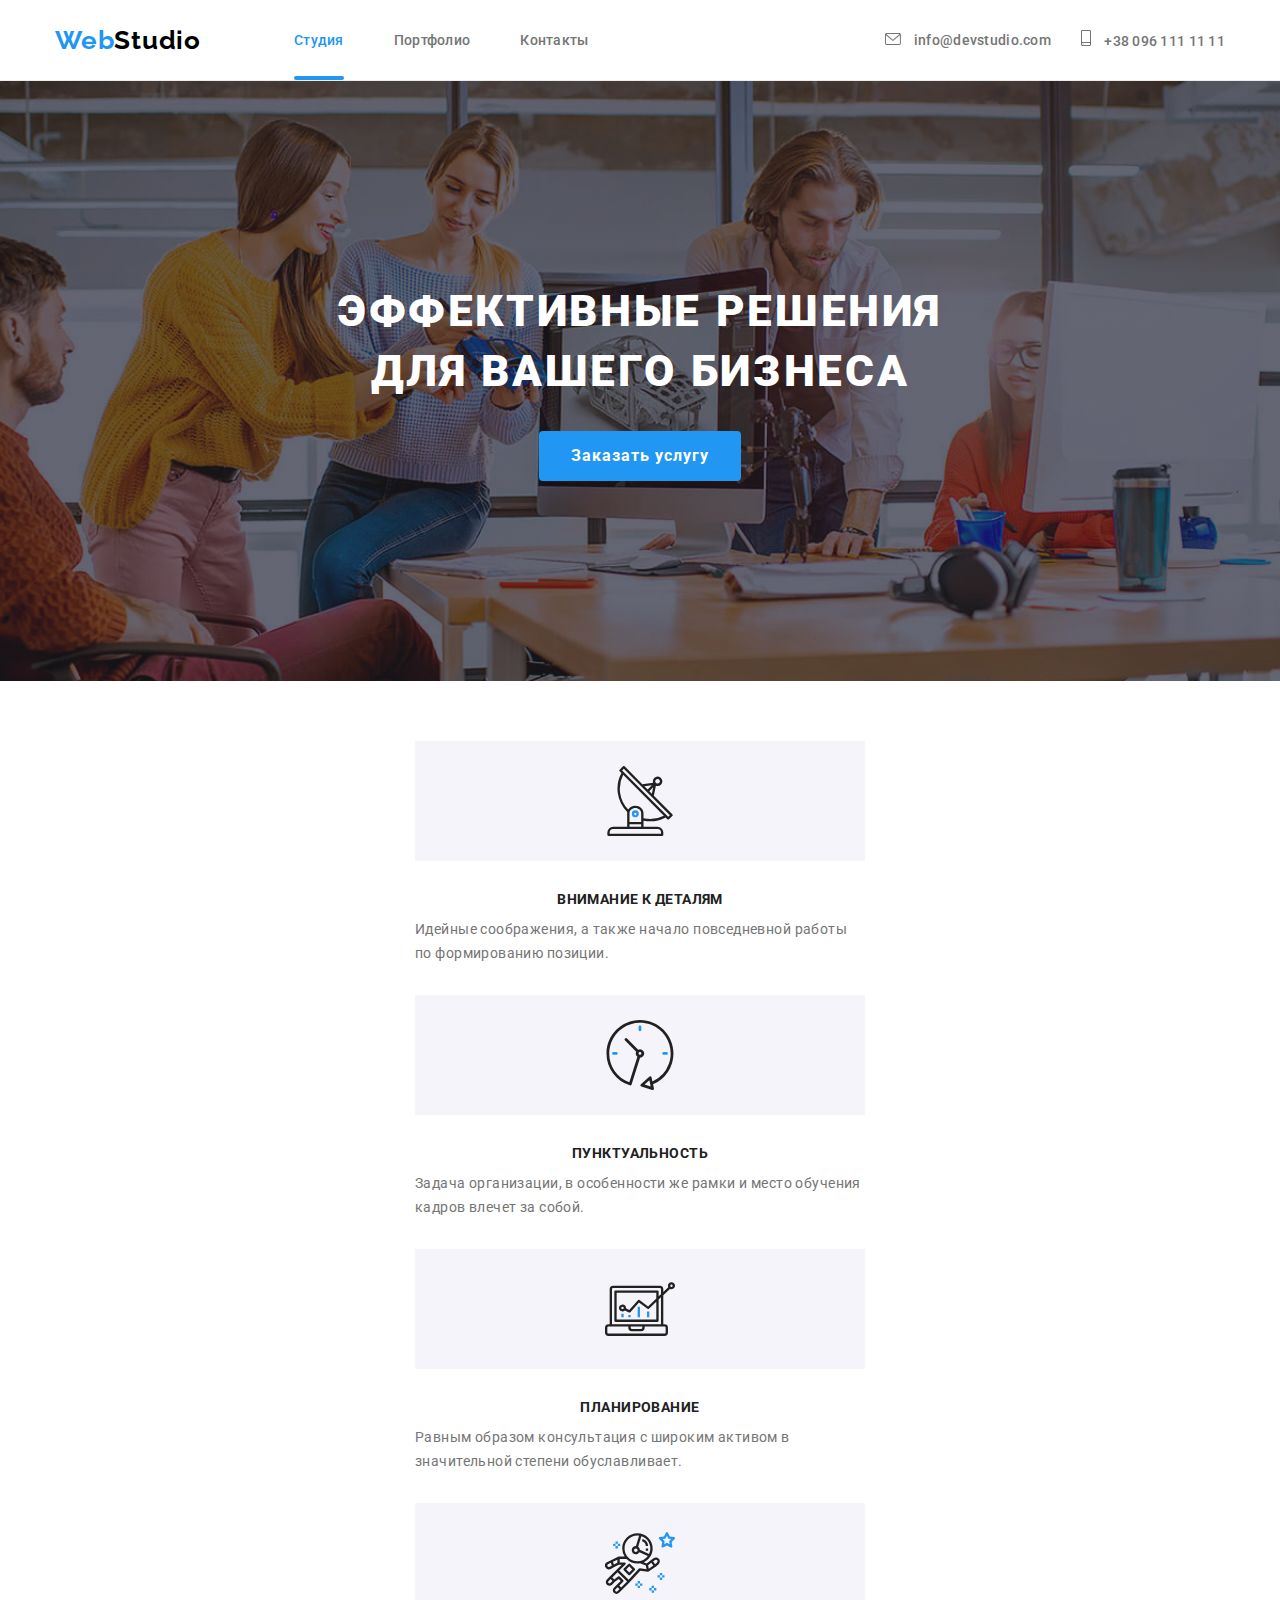
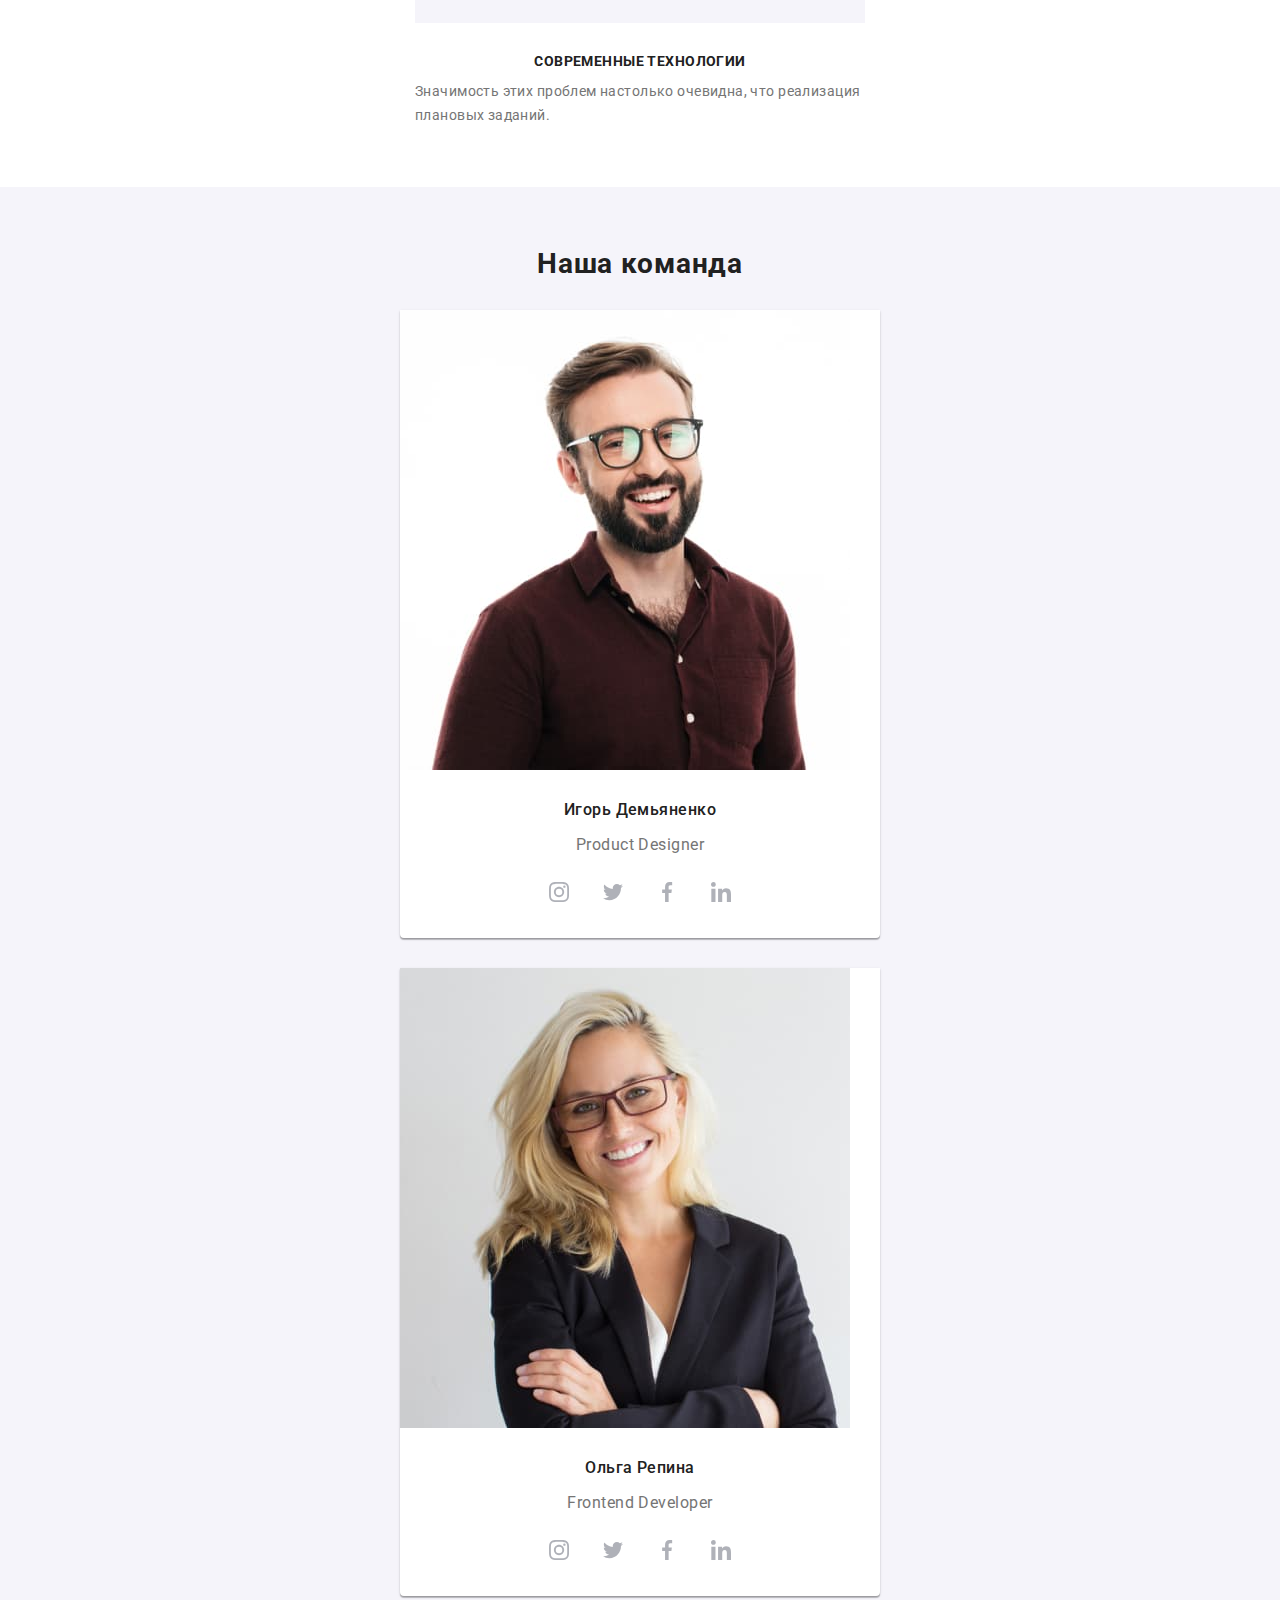
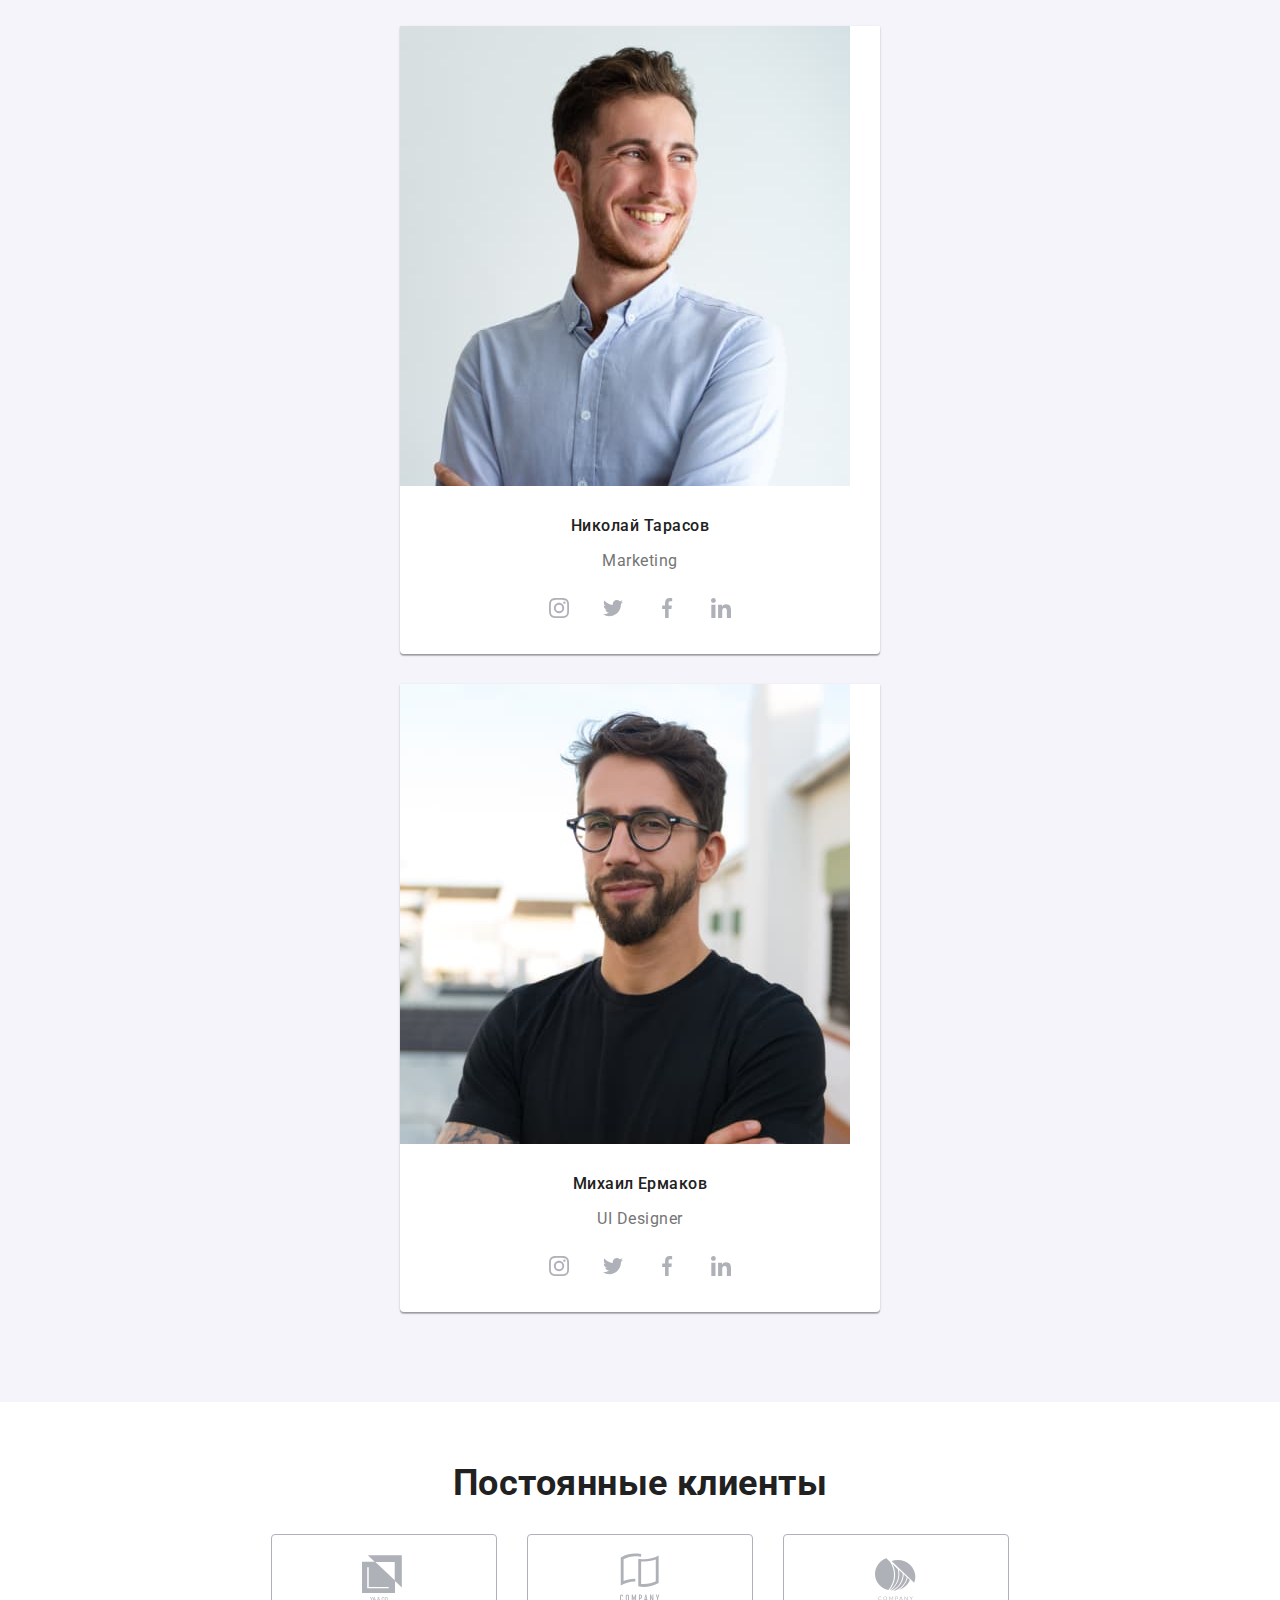
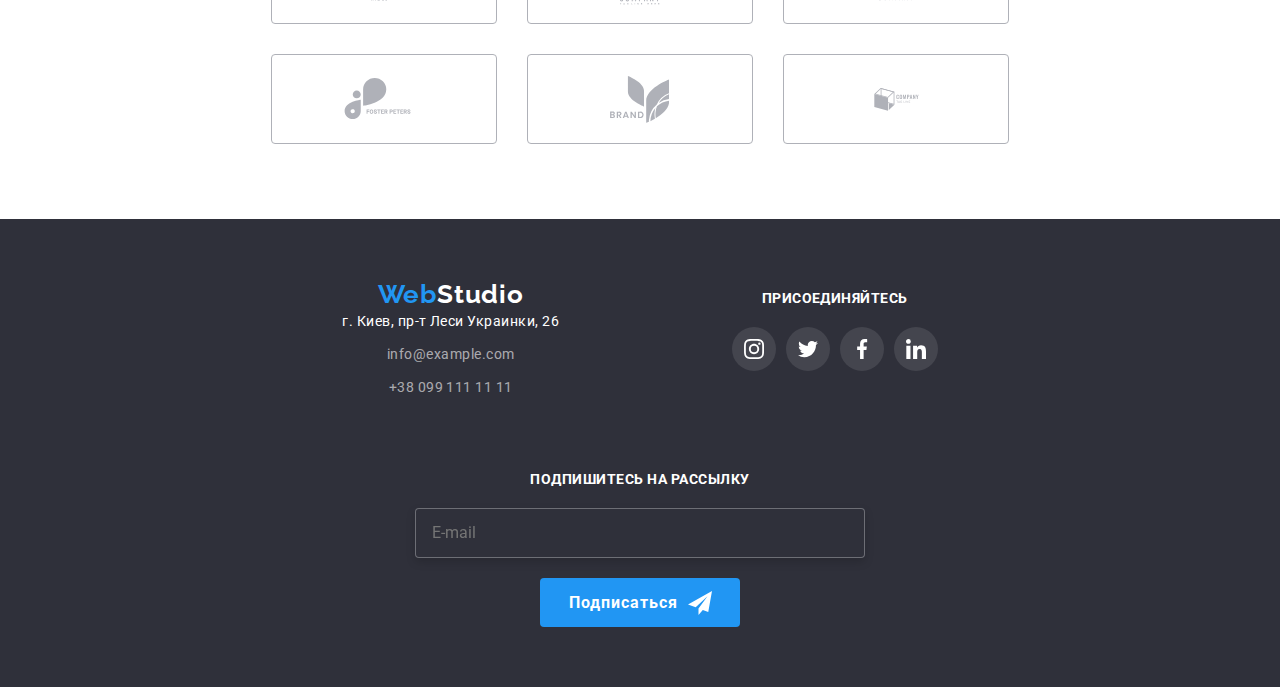
==== commit 9d8153a5: "update" ====
--- a/index.html
+++ b/index.html
@@ -199,13 +199,13 @@
             <h2 class="team-section-title animate__animated animate__bounce">
               Наша команда
             </h2>
-            <ul class="list team-flex">
+            <ul class="list team-set">
               <li>
                 <a href=""
                   ><img src="./image/team-photo/img-1-1.jpg" width="450" alt=""
                 /></a>
                 <h3 class="team-name">Игорь Демьяненко</h3>
-                <p>Product Designer</p>
+                <p class="team-position">Product Designer</p>
                 <ul class="list team-social">
                   <li>
                     <a class="social-item" href=""
@@ -242,7 +242,7 @@
                   ><img src="./image/team-photo/img-2-2.jpg" width="450" alt=""
                 /></a>
                 <h3 class="team-name">Oльга Репина</h3>
-                <p>Frontend Developer</p>
+                <p class="team-position">Frontend Developer</p>
                 <ul class="list team-social">
                   <li>
                     <a class="social-item" href=""
@@ -279,7 +279,7 @@
                   ><img src="./image/team-photo/img-3-3.jpg" width="450" alt=""
                 /></a>
                 <h3 class="team-name">Николай Тарасов</h3>
-                <p>Marketing</p>
+                <p class="team-position">Marketing</p>
                 <ul class="list team-social">
                   <li>
                     <a class="social-item" href=""
@@ -316,7 +316,7 @@
                   ><img src="./image/team-photo/img-4-4.jpg" width="450" alt=""
                 /></a>
                 <h3 class="team-name">Михаил Ермаков</h3>
-                <p>UI Designer</p>
+                <p class="team-position">UI Designer</p>
                 <ul class="list team-social">
                   <li>
                     <a class="social-item" href=""
--- a/css/main.min.css
+++ b/css/main.min.css
@@ -1 +1 @@
-body{background:var(--primary-bg-color);color:var(--primary-text-color);font-family:var(--main-font-family);letter-spacing:.03em}ul{margin:0;padding:0}.link:hover,.link:focus{color:var(--accent-color);fill:var(--accent-color)}.list{list-style:none;margin:0;padding:0}.link{position:relative;text-decoration:none;color:currentColor;font-weight:500;font-size:14px;line-height:1.14;letter-spacing:.02em;fill:var(--primary-text-color);-webkit-transition-property:color,fill;transition-property:color,fill;-webkit-transition-duration:500ms;transition-duration:500ms;-webkit-transition-timing-function:cubic-bezier(0.4, 0, 0.2, 1);transition-timing-function:cubic-bezier(0.4, 0, 0.2, 1)}@media screen and (max-width: 767px){.link{font-family:Roboto;font-style:normal;font-weight:500;font-size:40px;line-height:47px;text-align:center;letter-spacing:.02em}}@media screen and (min-width: 768px){.link{font-family:Roboto;font-style:normal;font-weight:500;font-size:12px;line-height:14px;letter-spacing:.02em}}@media screen and (min-width: 1600px){.link{font-family:Roboto;font-style:normal;font-weight:500;font-size:14px;line-height:16px;letter-spacing:.02em}}.container{margin-left:auto;margin-right:auto;padding:0 15px}.header{background-color:#fff;position:relative}.header-container{display:-webkit-box;display:-ms-flexbox;display:flex;-webkit-box-align:center;-ms-flex-align:center;align-items:center;max-width:480px;margin-left:auto;margin-right:auto}@media screen and (min-width: 768px){.header-container{max-width:768px}}@media screen and (min-width: 1600px){.header-container{max-width:1600px}}.nav{-webkit-box-align:center;-ms-flex-align:center;align-items:center}.nav-list{list-style:none;text-align:center}@media screen and (max-width: 767px){.nav-list{display:-webkit-box;display:-ms-flexbox;display:flex;-webkit-box-orient:vertical;-webkit-box-direction:normal;-ms-flex-direction:column;flex-direction:column;-webkit-box-align:start;-ms-flex-align:start;align-items:flex-start;margin-bottom:100px}}@media screen and (min-width: 768px){.nav-list{display:-webkit-box;display:-ms-flexbox;display:flex;margin-right:84px}}@media screen and (min-width: 1600px){.nav-list{margin-right:305px}}.nav-list-item{position:relative}.nav .link.current{color:#2196f3}.nav-list-item a{display:inline-block;padding-top:32px;padding-bottom:32px}@media screen and (max-width: 767px){.nav-list-item a{padding:0}}@media screen and (min-width: 768px){.nav-list li:not(:last-child){margin-right:50px}}@media screen and (max-width: 767px){.nav-list li:not(:last-child){margin-bottom:32px}}.list-mail-tel{list-style:none;text-align:center}@media screen and (min-width: 768px){.list-mail-tel{text-align:start}}@media screen and (min-width: 1600px){.list-mail-tel{display:-webkit-box;display:-ms-flexbox;display:flex;-webkit-box-align:center;-ms-flex-align:center;align-items:center}}.list-mail-tel .link{padding-top:32px;padding-bottom:32px}.list-mail-tel .mail-icon{margin-right:10px;width:16px;height:12px}.list-mail-tel .smartphone-icon{margin-right:10px;width:10px;height:16px}.list-mail-tel .item+.item{display:block}@media screen and (min-width: 1600px){.list-mail-tel .item+.item{margin-left:30px}}.header-social a{border-right:1px solid rgba(33,33,33,.2);padding:0 10px}@media screen and (min-width: 767px){.header-social{display:none}}.link.current.studio::after{content:"";position:absolute;left:0;bottom:0;display:block;background-color:#2196f3;border-radius:50px;height:4px;width:100%}@media screen and (max-width: 767px){.link.current.studio::after{display:none}}.link.current.portfolio::after{content:"";position:absolute;left:0;bottom:0;display:block;background-color:#2196f3;border-radius:50px;height:4px;width:76px}@media screen and (max-width: 768px){.link.current.portfolio::after{display:none}}.heder-menu-button{display:-webkit-inline-box;display:-ms-inline-flexbox;display:inline-flex;margin:0;padding:0;border:none;background-color:transparent;padding:10px 0;z-index:2}@media screen and (min-width: 768px){.heder-menu-button{display:none}}.heder-menu-button .icon-cross{display:none}.heder-menu-button.is-open .icon-menu{display:none}.heder-menu-button.is-open .icon-cross{display:block}.menu-container{display:none;position:absolute;top:0;left:0;width:100%;height:100vh}@media screen and (max-width: 767px){.menu-container{padding-left:40px;padding-top:48px;padding-bottom:48px}}@media screen and (min-width: 768px){.menu-container{display:-webkit-box;display:-ms-flexbox;display:flex;position:static;height:100%}}@media screen and (min-width: 1600px){.menu-container{display:-webkit-box;display:-ms-flexbox;display:flex;position:static;height:100%}}.menu-container.is-open{display:block;z-index:1;background:#fff}@media screen and (max-width: 767px){.menu-container.is-open{display:-webkit-box;display:-ms-flexbox;display:flex;-webkit-box-orient:vertical;-webkit-box-direction:normal;-ms-flex-direction:column;flex-direction:column;-webkit-box-pack:justify;-ms-flex-pack:justify;justify-content:space-between;-webkit-box-align:start;-ms-flex-align:start;align-items:flex-start}}@media screen and (min-width: 768px){.menu-container.is-open{display:-webkit-box;display:-ms-flexbox;display:flex}}.logo{text-decoration:none;font-family:"Raleway",sans-serif;font-weight:700;font-style:normal;font-size:24px;line-height:1.17;letter-spacing:.03em}@media screen and (min-width: 1600px){.logo{font-size:26px;line-height:31px}}.logo.heder-logo{color:#000;padding:16px 0;margin-right:auto}@media screen and (min-width: 768px){.logo.heder-logo{margin-left:15px;margin-right:88px}}@media screen and (min-width: 1600px){.logo.heder-logo{margin-right:93px;margin-left:215px}}.logo.footer-logo{color:#fff}.logo .logo-accent{color:#2196f3}.hero-section{border-top:1px solid #ececec;margin-left:auto;margin-right:auto;margin-bottom:60px;padding-top:118px;padding-bottom:118px;text-align:center;background:#c4c4c4;background-repeat:no-repeat;background-position:center;background-image:-webkit-gradient(linear, left top, right top, from(rgba(47, 48, 58, 0.4)), to(rgba(47, 48, 58, 0.4))),url("../image/Header-img-1.jpg");background-image:linear-gradient(to right, rgba(47, 48, 58, 0.4), rgba(47, 48, 58, 0.4)),url("../image/Header-img-1.jpg")}@media screen and (min-width: 768px){.hero-section{background-image:-webkit-gradient(linear, left top, right top, from(rgba(47, 48, 58, 0.4)), to(rgba(47, 48, 58, 0.4))),url("../image/hero-tablet-img-1.jpg");background-image:linear-gradient(to right, rgba(47, 48, 58, 0.4), rgba(47, 48, 58, 0.4)),url("../image/hero-tablet-img-1.jpg")}}.hero.container{width:696px;width:360px;padding:0}.hero.container .hero-title{margin-top:0;margin-bottom:30px;color:var(--primary-bg-color);font-family:Roboto;font-style:normal;font-weight:900;font-size:26px;line-height:42px;text-align:center;letter-spacing:.06em;text-transform:uppercase}.hero.container .hero-button{cursor:pointer;display:block;margin-left:auto;margin-right:auto;border:0;padding:10px 32px;border-radius:4px;font-family:Roboto;font-style:normal;font-weight:bold;font-size:16px;line-height:30px;text-align:center;letter-spacing:.06em;color:#fff;background-color:#2196f3;border-color:transparent}@media screen and (min-width: 480px){.feature-list{width:480px}}.features{margin-bottom:60px}.feature-list h3{margin-top:0px;margin-bottom:10px;color:var(--title-text-clolr);font-family:Roboto;font-style:normal;font-weight:bold;font-size:14px;line-height:16px;text-align:center;letter-spacing:.03em;text-transform:uppercase}.feature-list p{margin-top:0px;margin-bottom:30px;font-family:Roboto;font-style:normal;font-weight:normal;font-size:14px;line-height:24px;letter-spacing:.03em}.feature-item{display:-webkit-box;display:-ms-flexbox;display:flex;-webkit-box-pack:center;-ms-flex-pack:center;justify-content:center;-webkit-box-align:center;-ms-flex-align:center;align-items:center;height:120px;margin-bottom:30px;background-color:#f5f4fa}.workpage{display:none;margin-top:0;margin-bottom:94px}.workpage img{display:block}.workpage-title{margin-top:0;margin-bottom:50px;color:var(--title-text-clolr);font-weight:700;font-size:36px;line-height:1.16;text-align:center}.label{position:absolute;-webkit-transform:translateY(-70px);transform:translateY(-70px);display:-webkit-box;display:-ms-flexbox;display:flex;-webkit-box-pack:center;-ms-flex-pack:center;justify-content:center;-webkit-box-align:center;-ms-flex-align:center;align-items:center;height:70px;width:370px;font-family:var(--main-font-family);font-style:normal;font-weight:700;font-size:14px;line-height:1.14;text-align:center;text-transform:uppercase;color:#fff;background:rgba(47,48,58,.8)}.team.section{background-color:#f5f4fa;padding:60px 0px}.team.section img{display:block}.team.section p{font-family:Roboto;font-style:normal;font-weight:normal;font-size:16px;line-height:19px;text-align:center;letter-spacing:.03em}.team-section-title{margin-top:0px;margin-bottom:30px;color:var(--title-text-clolr);font-family:Roboto;font-style:normal;font-weight:bold;font-size:28px;line-height:33px;text-align:center;letter-spacing:.03em}.team-name{margin-bottom:10px;color:var(--title-text-clolr);font-weight:500;font-size:16px;line-height:1.19;text-align:center}.team-flex>li{margin-bottom:30px;background-color:#fff;-webkit-box-shadow:0px 1px 3px rgba(0,0,0,.12),0px 1px 1px rgba(0,0,0,.14),0px 2px 1px rgba(0,0,0,.2);box-shadow:0px 1px 3px rgba(0,0,0,.12),0px 1px 1px rgba(0,0,0,.14),0px 2px 1px rgba(0,0,0,.2);border-radius:0px 0px 4px 4px}.team-flex img{margin-bottom:30px}.team-social{display:-webkit-box;display:-ms-flexbox;display:flex;-webkit-box-pack:center;-ms-flex-pack:center;justify-content:center;padding-bottom:24px}.team-social>li:not(:last-child){margin-right:10px}.social-icon{height:20px;width:20px}.social-item{display:-webkit-box;display:-ms-flexbox;display:flex;-webkit-box-pack:center;-ms-flex-pack:center;justify-content:center;-webkit-box-align:center;-ms-flex-align:center;align-items:center;height:44px;width:44px;border-radius:50px;background-color:var(--primary-bg-color);fill:#afb1b8;-webkit-transition-property:background-color,fill;transition-property:background-color,fill;-webkit-transition-duration:500ms;transition-duration:500ms;-webkit-transition-timing-function:cubic-bezier(0.4, 0, 0.2, 1);transition-timing-function:cubic-bezier(0.4, 0, 0.2, 1)}.social-item:hover,.social-item:focus{background-color:var(--accent-color);fill:#fff}.team-section-title:hover{-webkit-animation-name:animate__bounce;animation-name:animate__bounce}.clients-list{display:-webkit-box;display:-ms-flexbox;display:flex;-ms-flex-wrap:wrap;flex-wrap:wrap;margin:-15px;margin-bottom:60px}@media screen and (min-width: 481px){.clients-list{max-width:480px;margin-left:auto;margin-right:auto}}@media screen and (min-width: 768px){.clients-list{max-width:768px;margin-left:auto;margin-right:auto}}@media screen and (min-width: 1600px){.clients-list{-ms-flex-wrap:nowrap;flex-wrap:nowrap;max-width:1600px}}.clients-list .client-item{margin:15px;width:calc((100% - 4 * 15px) / 2)}@media screen and (min-width: 768px){.clients-list .client-item{width:calc((100% - 6 * 15px) / 3)}}.clients-title{margin-top:0;padding-top:60px;margin-bottom:30px;font-style:normal;font-weight:700;font-size:36px;line-height:1.17;text-align:center;color:var(--title-text-clolr)}.clients-link{display:-webkit-box;display:-ms-flexbox;display:flex;-webkit-box-pack:center;-ms-flex-pack:center;justify-content:center;-webkit-box-align:center;-ms-flex-align:center;align-items:center;height:90px;border:1px solid #afb1b8;border-radius:4px;fill:#afb1b8;-webkit-transition-property:border,fill;transition-property:border,fill;-webkit-transition-duration:500ms;transition-duration:500ms;-webkit-transition-timing-function:cubic-bezier(0.4, 0, 0.2, 1);transition-timing-function:cubic-bezier(0.4, 0, 0.2, 1)}.clients-link:hover,.clients-link:focus{fill:var(--accent-color);border:1px solid var(--accent-color)}.button-filter{min-width:73px;border:0;border-radius:4px;color:var(--filter-button-text-color);background-color:var(--filter-button-bg-color);border-color:transparent;font-family:inherit;font-weight:500;font-size:16px;line-height:1.6;letter-spacing:.03em;padding:6px 22px;display:inline-block;text-align:center;-webkit-transition-property:color,background-color,-webkit-box-shadow;transition-property:color,background-color,-webkit-box-shadow;transition-property:color,background-color,box-shadow;transition-property:color,background-color,box-shadow,-webkit-box-shadow;-webkit-transition-duration:500ms;transition-duration:500ms;-webkit-transition-timing-function:cubic-bezier(0.4, 0, 0.2, 1);transition-timing-function:cubic-bezier(0.4, 0, 0.2, 1)}.button-filter:hover,.button-filter:focus{color:#fff;background-color:var(--accent-color);-webkit-box-shadow:0px 3px 1px rgba(0,0,0,.1),0px 1px 2px rgba(0,0,0,.08),0px 2px 2px rgba(0,0,0,.12);box-shadow:0px 3px 1px rgba(0,0,0,.1),0px 1px 2px rgba(0,0,0,.08),0px 2px 2px rgba(0,0,0,.12)}.button-filter-flex{-ms-flex-wrap:wrap;flex-wrap:wrap;display:-webkit-box;display:-ms-flexbox;display:flex}.button-filter-flex li:not(:last-child){margin-right:8px;margin-bottom:15px}.portfolio-button-filter-section{padding-top:94px;padding-bottom:50px}.portfolio-projects-section{padding-bottom:94px}.portfolio-projects-flex img{display:block}.portfolio-projects-flex-item{background:#fff;border:1px solid #eee;margin-bottom:30px;-webkit-transition-property:-webkit-box-shadow;transition-property:-webkit-box-shadow;transition-property:box-shadow;transition-property:box-shadow, -webkit-box-shadow;-webkit-transition-duration:500ms;transition-duration:500ms;-webkit-transition-timing-function:cubic-bezier(0.4, 0, 0.2, 1);transition-timing-function:cubic-bezier(0.4, 0, 0.2, 1)}.portfolio-projects-flex-item:hover,.portfolio-projects-flex-item:focus{-webkit-box-shadow:0px 1px 1px rgba(0,0,0,.12),0px 4px 4px rgba(0,0,0,.06),1px 4px 6px rgba(0,0,0,.16);box-shadow:0px 1px 1px rgba(0,0,0,.12),0px 4px 4px rgba(0,0,0,.06),1px 4px 6px rgba(0,0,0,.16)}.projects-link{position:relative;text-decoration:none;color:#000;overflow:hidden}.portfolio-description{padding:20px 24px 20px 24px;display:block}.projects h2{font-weight:700;font-size:18px;line-height:2;margin-top:0px;margin-bottom:4px;letter-spacing:.06em;color:#212121}.portfolio-description p{color:#757575;font-size:16px;line-height:1.9;margin-top:0;margin-bottom:0px}.projects-overlay{position:absolute;top:0;left:0;width:100%;height:100%;-webkit-transform:translateY(100%);transform:translateY(100%);opacity:0;background:rgba(33,150,243,.9);-webkit-transition:-webkit-transform 500ms cubic-bezier(0.4, 0, 0.2, 1);transition:-webkit-transform 500ms cubic-bezier(0.4, 0, 0.2, 1);transition:transform 500ms cubic-bezier(0.4, 0, 0.2, 1);transition:transform 500ms cubic-bezier(0.4, 0, 0.2, 1), -webkit-transform 500ms cubic-bezier(0.4, 0, 0.2, 1)}.portfolio-projects-flex-item:hover .projects-overlay{-webkit-transform:translateY(0);transform:translateY(0);opacity:1;background:rgba(33,150,243,.9)}.projects-overlay-text{padding:63px 24px;margin:0;font-family:var(--main-font-family);font-style:normal;font-weight:normal;font-size:18px;line-height:1.56;color:#fff}@media screen and (min-width: 768px){.footer-container{display:-webkit-box;display:-ms-flexbox;display:flex;-ms-flex-pack:distribute;justify-content:space-around;max-width:768px;margin-left:auto;margin-right:auto}}@media screen and (min-width: 1600px){.footer-container{display:-webkit-box;display:-ms-flexbox;display:flex;-webkit-box-pack:start;-ms-flex-pack:start;justify-content:flex-start;margin-left:200px;margin-right:93px}}.address{text-align:center}@media screen and (min-width: 1600px){.address{margin-right:70px;text-align:center}}.address-social{text-align:center;padding-top:12px}.footer-section{padding:60px 0;background-color:#2f303a;display:block}@media screen and (min-width: 1600px){.footer-section .container{display:-webkit-box;display:-ms-flexbox;display:flex;margin-left:215px;margin-right:215px;-webkit-box-pack:justify;-ms-flex-pack:justify;justify-content:space-between;max-width:1600px;margin-left:auto;margin-right:auto}}.adress-description{margin:0;padding-bottom:9px;font-style:normal;font-size:14px;line-height:1.7;color:#fff}.adress-list-footer{display:block}.adress-list-footer .mail{margin:0;padding-bottom:9px;font-style:normal;font-size:14px;line-height:1.7;color:rgba(255,255,255,.6)}.adress-list-footer .tel{margin:0;padding-bottom:60px;font-style:normal;font-size:14px;line-height:1.7;color:rgba(255,255,255,.6)}.footer-title{margin-top:0;margin-bottom:20px;text-align:center;font-style:normal;font-weight:700;font-size:14px;line-height:1.14;text-transform:uppercase;color:#fff}.footer-social-list{display:-webkit-box;display:-ms-flexbox;display:flex;-webkit-box-pack:center;-ms-flex-pack:center;justify-content:center}.footer-social-list>li:not(:last-child){margin-right:10px}.footer-social-item{width:44px;height:44px;display:-webkit-box;display:-ms-flexbox;display:flex;-webkit-box-pack:center;-ms-flex-pack:center;justify-content:center;-webkit-box-align:center;-ms-flex-align:center;align-items:center;border-radius:50px;background:rgba(255,255,255,.1);fill:#fff;-webkit-transition-property:background;transition-property:background;-webkit-transition-duration:500ms;transition-duration:500ms;-webkit-transition-timing-function:cubic-bezier(0.4, 0, 0.2, 1);transition-timing-function:cubic-bezier(0.4, 0, 0.2, 1)}.footer-social-item:hover,.footer-social-item:focus{background:var(--accent-color)}.footer-social-icon{width:20px;height:20px}.footer-email-input{padding-top:12px}@media screen and (min-width: 1600px){.footer-email-input{margin-right:200px}}@media screen and (min-width: 1600px){.footer-form-field{display:-webkit-box;display:-ms-flexbox;display:flex;-webkit-box-align:center;-ms-flex-align:center;align-items:center}}.email-input-form{display:block;margin-left:auto;margin-right:auto;margin-bottom:20px;padding-left:16px;width:450px;height:50px;border:1px solid rgba(255,255,255,.3);-webkit-box-sizing:border-box;box-sizing:border-box;-webkit-filter:drop-shadow(0px 4px 4px rgba(0, 0, 0, 0.15));filter:drop-shadow(0px 4px 4px rgba(0, 0, 0, 0.15));border-radius:4px;background-color:#2f303a;color:rgba(255,255,255,.6);font-family:Roboto;font-style:normal;font-weight:normal;font-size:16px;line-height:20px}@media screen and (min-width: 1600px){.email-input-form{margin-right:12px;margin-bottom:0;width:358px}}.email-input-button{display:-webkit-box;display:-ms-flexbox;display:flex;-webkit-box-align:center;-ms-flex-align:center;align-items:center;cursor:pointer;margin-left:auto;margin-right:auto;border:0;padding:10px 28px 10px 29px;border-radius:4px;font-family:inherit;font-weight:700;font-size:16px;line-height:1.87;letter-spacing:.06em;color:#fff;fill:#fff;background-color:var(--accent-color);border-color:transparent}.email-input-button svg{margin-left:10px}.backdrop{position:fixed;left:0;bottom:0;height:100%;width:100%;opacity:1;-webkit-transition:opacity 500ms cubic-bezier(0.4, 0, 0.2, 1);transition:opacity 500ms cubic-bezier(0.4, 0, 0.2, 1);background:rgba(0,0,0,.8)}.backdrop.is-hidden{opacity:0;pointer-events:none}.backdrop.is-hidden .modal{-webkit-transform:translate(-50%, -50%) scale(0.7);transform:translate(-50%, -50%) scale(0.7)}.modal{position:absolute;left:50%;top:50%;height:609px;width:450px;padding-top:40px;-webkit-transform:translate(-50%, -50%) scale(1);transform:translate(-50%, -50%) scale(1);-webkit-transition:-webkit-transform 500ms cubic-bezier(0.4, 0, 0.2, 1);transition:-webkit-transform 500ms cubic-bezier(0.4, 0, 0.2, 1);transition:transform 500ms cubic-bezier(0.4, 0, 0.2, 1);transition:transform 500ms cubic-bezier(0.4, 0, 0.2, 1), -webkit-transform 500ms cubic-bezier(0.4, 0, 0.2, 1);background:#fff;-webkit-box-shadow:0px 1px 3px rgba(0,0,0,.12),0px 1px 1px rgba(0,0,0,.14),0px 2px 1px rgba(0,0,0,.2);box-shadow:0px 1px 3px rgba(0,0,0,.12),0px 1px 1px rgba(0,0,0,.14),0px 2px 1px rgba(0,0,0,.2);border-radius:4px}.modal-close{position:absolute;display:-webkit-box;display:-ms-flexbox;display:flex;-webkit-box-pack:center;-ms-flex-pack:center;justify-content:center;-webkit-box-align:center;-ms-flex-align:center;align-items:center;right:8px;top:8px;width:30px;height:30px;border-radius:50%;outline:none;margin:0;padding:0;background:#fff;border:1px solid rgba(0,0,0,.1);-webkit-box-sizing:border-box;box-sizing:border-box}.modal-close:focus-within svg{fill:var(--accent-color)}.modal-close:focus-within{border-color:var(--accent-color)}.form-description{margin:0;margin-bottom:12px;font-family:Roboto;font-style:normal;font-weight:bold;font-size:20px;line-height:23px;text-align:center;letter-spacing:.03em;color:#212121}.modal-form-field{position:relative;display:-webkit-box;display:-ms-flexbox;display:flex;-webkit-box-orient:vertical;-webkit-box-direction:normal;-ms-flex-direction:column;flex-direction:column;margin-bottom:10px;margin-left:40px;margin-right:40px;width:370px}.modal-form-field input{padding:11px 0 11px 35px;border:1px solid rgba(33,33,33,.2);-webkit-box-sizing:border-box;box-sizing:border-box;border-radius:4px;-webkit-transition:border,fill,500ms;transition:border,fill,500ms}.modal-form-field svg{position:absolute;top:30px;left:12px;-webkit-transition:border,fill,500ms;transition:border,fill,500ms}.comment-form-field label,.modal-form-field label{margin-bottom:4px;font-family:Roboto;font-style:normal;font-weight:normal;font-size:12px;line-height:14px;letter-spacing:.01em;color:#757575}.modal-form-field:focus-within>svg{fill:var(--accent-color)}.comment:focus,.modal-form-field input:focus{outline:none;border:1px solid var(--accent-color)}.comment-form-field{display:block;margin:0 40px 20px 40px;font-family:Roboto;font-style:normal;font-weight:normal;font-size:12px;line-height:14px;letter-spacing:.01em;color:#757575}.comment-form-field textarea{resize:none}.comment{display:block;margin-bottom:20px;padding:12px 16px;height:120px;width:370px;font-family:Roboto;font-style:normal;font-weight:normal;font-size:12px;line-height:14px;letter-spacing:.01em;color:rgba(117,117,117,.5);border:1px solid rgba(33,33,33,.2);-webkit-box-sizing:border-box;box-sizing:border-box;border-radius:4px;-webkit-transition:border 500ms;transition:border 500ms}.modal-checkbox{-webkit-box-pack:center;-ms-flex-pack:center;justify-content:center;display:-webkit-box;display:-ms-flexbox;display:flex;-webkit-box-align:center;-ms-flex-align:center;align-items:center;margin-bottom:30px}.checkbox{-webkit-appearance:none;-moz-appearance:none;appearance:none;position:absolute}.checkbox:checked+.modal-checkbox-icon{background-image:url(../image/icon-checked.svg);width:16px;height:15px}.policy{margin-left:7px}.policy a{color:var(--accent-color)}.modal-checkbox-icon{background-image:url(../image/modal-checkbox.svg);width:16px;height:15px}.modal-checkbox label{display:-webkit-box;display:-ms-flexbox;display:flex;-webkit-box-align:center;-ms-flex-align:center;align-items:center;font-family:Roboto;font-style:normal;font-weight:normal;font-size:12px;line-height:14px;letter-spacing:.03em;color:#757575}.modal-submit{display:block;border:0;padding:0;border-radius:4px;height:50px;width:200px;-webkit-box-align:center;-ms-flex-align:center;align-items:center;text-align:center;margin-left:auto;margin-right:auto;margin-bottom:40px;letter-spacing:.06em;font-family:Roboto;font-style:normal;font-weight:bold;font-size:16px;line-height:30px;color:#fff;background:#2196f3;-webkit-box-shadow:0px 4px 4px rgba(0,0,0,.15);box-shadow:0px 4px 4px rgba(0,0,0,.15)}:root{--filter-button-text-color: #212121;--filter-button-bg-color: #f5f4fa;--primary-text-color: #757575;--title-text-clolr: #212121;--accent-color: #2196f3;--primary-bg-color: #ffffff;--main-font-family: "Roboto", sans-serif;--sec-font-family: "Raleway", sans-serif}/*# sourceMappingURL=main.min.css.map */+body{background:var(--primary-bg-color);color:var(--primary-text-color);font-family:var(--main-font-family);letter-spacing:.03em}img{display:block;max-width:100%;height:auto}ul{margin:0;padding:0}.link:hover,.link:focus{color:var(--accent-color);fill:var(--accent-color)}.list{list-style:none;margin:0;padding:0}.link{position:relative;text-decoration:none;color:currentColor;font-weight:500;font-size:14px;line-height:1.14;letter-spacing:.02em;fill:var(--primary-text-color);-webkit-transition-property:color,fill;transition-property:color,fill;-webkit-transition-duration:500ms;transition-duration:500ms;-webkit-transition-timing-function:cubic-bezier(0.4, 0, 0.2, 1);transition-timing-function:cubic-bezier(0.4, 0, 0.2, 1)}@media screen and (max-width: 767px){.link{font-family:Roboto;font-style:normal;font-weight:500;font-size:40px;line-height:47px;text-align:center;letter-spacing:.02em}}@media screen and (min-width: 768px){.link{font-family:Roboto;font-style:normal;font-weight:500;font-size:12px;line-height:14px;letter-spacing:.02em}}@media screen and (min-width: 1200px){.link{font-family:Roboto;font-style:normal;font-weight:500;font-size:14px;line-height:16px;letter-spacing:.02em}}.container{margin-left:auto;margin-right:auto;padding:0 15px}.header{background-color:#fff;position:relative}.header-container{display:-webkit-box;display:-ms-flexbox;display:flex;-webkit-box-align:center;-ms-flex-align:center;align-items:center;max-width:480px;margin-left:auto;margin-right:auto}@media screen and (min-width: 768px){.header-container{max-width:768px}}@media screen and (min-width: 1200px){.header-container{max-width:1170px}}.nav{-webkit-box-align:center;-ms-flex-align:center;align-items:center}.nav-list{list-style:none;text-align:center}@media screen and (max-width: 767px){.nav-list{display:-webkit-box;display:-ms-flexbox;display:flex;-webkit-box-orient:vertical;-webkit-box-direction:normal;-ms-flex-direction:column;flex-direction:column;-webkit-box-align:start;-ms-flex-align:start;align-items:flex-start;margin-bottom:100px}}@media screen and (min-width: 768px){.nav-list{display:-webkit-box;display:-ms-flexbox;display:flex;margin-right:84px}}@media screen and (min-width: 1200px){.nav-list{margin-right:auto}}.nav-list-item{position:relative}.nav .link.current{color:#2196f3}.nav-list-item a{display:inline-block;padding-top:32px;padding-bottom:32px}@media screen and (max-width: 767px){.nav-list-item a{padding:0}}@media screen and (min-width: 768px){.nav-list li:not(:last-child){margin-right:50px}}@media screen and (max-width: 767px){.nav-list li:not(:last-child){margin-bottom:32px}}.list-mail-tel{list-style:none;text-align:center}@media screen and (min-width: 768px){.list-mail-tel{text-align:start}}@media screen and (min-width: 1200px){.list-mail-tel{display:-webkit-box;display:-ms-flexbox;display:flex;-webkit-box-align:center;-ms-flex-align:center;align-items:center;margin-left:auto}}.list-mail-tel .link{padding-top:32px;padding-bottom:32px}.list-mail-tel .mail-icon{margin-right:10px;width:16px;height:12px}.list-mail-tel .smartphone-icon{margin-right:10px;width:10px;height:16px}.list-mail-tel .item+.item{display:block}@media screen and (min-width: 1200px){.list-mail-tel .item+.item{margin-left:30px}}.header-social a{border-right:1px solid rgba(33,33,33,.2);padding:0 10px}@media screen and (min-width: 767px){.header-social{display:none}}.link.current.studio::after{content:"";position:absolute;left:0;bottom:0;display:block;background-color:#2196f3;border-radius:50px;height:4px;width:100%}@media screen and (max-width: 767px){.link.current.studio::after{display:none}}.link.current.portfolio::after{content:"";position:absolute;left:0;bottom:0;display:block;background-color:#2196f3;border-radius:50px;height:4px;width:76px}@media screen and (max-width: 768px){.link.current.portfolio::after{display:none}}.heder-menu-button{display:-webkit-inline-box;display:-ms-inline-flexbox;display:inline-flex;margin:0;padding:0;border:none;background-color:transparent;padding:10px 0;z-index:2}@media screen and (min-width: 768px){.heder-menu-button{display:none}}.heder-menu-button .icon-cross{display:none}.heder-menu-button.is-open .icon-menu{display:none}.heder-menu-button.is-open .icon-cross{display:block}.menu-container{display:none;position:absolute;top:0;left:0;width:100%;height:100vh}@media screen and (max-width: 767px){.menu-container{padding-left:40px;padding-top:48px;padding-bottom:48px}}@media screen and (min-width: 768px){.menu-container{display:-webkit-box;display:-ms-flexbox;display:flex;position:static;height:100%}}@media screen and (min-width: 1200px){.menu-container{display:-webkit-box;display:-ms-flexbox;display:flex;position:static;height:100%}}.menu-container.is-open{display:block;z-index:1;background:#fff}@media screen and (max-width: 767px){.menu-container.is-open{display:-webkit-box;display:-ms-flexbox;display:flex;-webkit-box-orient:vertical;-webkit-box-direction:normal;-ms-flex-direction:column;flex-direction:column;-webkit-box-pack:justify;-ms-flex-pack:justify;justify-content:space-between;-webkit-box-align:start;-ms-flex-align:start;align-items:flex-start}}@media screen and (min-width: 768px){.menu-container.is-open{display:-webkit-box;display:-ms-flexbox;display:flex}}.logo{text-decoration:none;font-family:"Raleway",sans-serif;font-weight:700;font-style:normal;font-size:24px;line-height:1.17;letter-spacing:.03em}@media screen and (min-width: 1200px){.logo{font-size:26px;line-height:31px}}.logo.heder-logo{color:#000;padding:16px 0;margin-right:auto}@media screen and (min-width: 768px){.logo.heder-logo{margin-left:15px;margin-right:88px}}@media screen and (min-width: 1200px){.logo.heder-logo{margin-right:93px;margin-left:auto}}.logo.footer-logo{color:#fff}.logo .logo-accent{color:#2196f3}.hero-section{border-top:1px solid #ececec;max-width:1600px;margin-left:auto;margin-right:auto;margin-bottom:60px;padding-top:118px;padding-bottom:118px;text-align:center;background:#c4c4c4;background-repeat:no-repeat;background-position:center}@media screen and (max-width: 480px){.hero-section{background-image:-webkit-gradient(linear, left top, right top, from(rgba(47, 48, 58, 0.4)), to(rgba(47, 48, 58, 0.4))),url("../image/Header-img-1.jpg");background-image:linear-gradient(to right, rgba(47, 48, 58, 0.4), rgba(47, 48, 58, 0.4)),url("../image/Header-img-1.jpg")}}@media screen and (min-width: 480px){.hero-section{background-image:-webkit-gradient(linear, left top, right top, from(rgba(47, 48, 58, 0.4)), to(rgba(47, 48, 58, 0.4))),url("../image/hero-tablet-img-1.jpg");background-image:linear-gradient(to right, rgba(47, 48, 58, 0.4), rgba(47, 48, 58, 0.4)),url("../image/hero-tablet-img-1.jpg")}}@media screen and (min-width: 768px){.hero-section{background-image:-webkit-gradient(linear, left top, right top, from(rgba(47, 48, 58, 0.4)), to(rgba(47, 48, 58, 0.4))),url("../image/hero-bg-desk.jpg");background-image:linear-gradient(to right, rgba(47, 48, 58, 0.4), rgba(47, 48, 58, 0.4)),url("../image/hero-bg-desk.jpg");padding-top:200px;padding-bottom:200px}}.hero.container{max-width:360px;padding:0}@media screen and (min-width: 768px){.hero.container{max-width:696px}}.hero.container .hero-title{margin-top:0;margin-bottom:30px;color:var(--primary-bg-color);font-family:Roboto;font-style:normal;font-weight:900;font-size:26px;line-height:42px;text-align:center;letter-spacing:.06em;text-transform:uppercase}@media screen and (min-width: 768px){.hero.container .hero-title{font-family:Roboto;font-style:normal;font-weight:900;font-size:44px;line-height:60px;text-align:center;letter-spacing:.06em;text-transform:uppercase}}.hero.container .hero-button{cursor:pointer;display:block;margin-left:auto;margin-right:auto;border:0;padding:10px 32px;border-radius:4px;font-family:Roboto;font-style:normal;font-weight:bold;font-size:16px;line-height:30px;text-align:center;letter-spacing:.06em;color:#fff;background-color:#2196f3;border-color:transparent}@media screen and (min-width: 480px){.feature-list{width:480px}}.features{margin-bottom:60px}.feature-list h3{margin-top:0px;margin-bottom:10px;color:var(--title-text-clolr);font-family:Roboto;font-style:normal;font-weight:bold;font-size:14px;line-height:16px;text-align:center;letter-spacing:.03em;text-transform:uppercase}.feature-list p{margin-top:0px;margin-bottom:30px;font-family:Roboto;font-style:normal;font-weight:normal;font-size:14px;line-height:24px;letter-spacing:.03em}.feature-item{display:-webkit-box;display:-ms-flexbox;display:flex;-webkit-box-pack:center;-ms-flex-pack:center;justify-content:center;-webkit-box-align:center;-ms-flex-align:center;align-items:center;height:120px;margin-bottom:30px;background-color:#f5f4fa}.workpage{display:none;margin-top:0;margin-bottom:94px}.workpage img{display:block}.workpage-title{margin-top:0;margin-bottom:50px;color:var(--title-text-clolr);font-weight:700;font-size:36px;line-height:1.16;text-align:center}.label{position:absolute;-webkit-transform:translateY(-70px);transform:translateY(-70px);display:-webkit-box;display:-ms-flexbox;display:flex;-webkit-box-pack:center;-ms-flex-pack:center;justify-content:center;-webkit-box-align:center;-ms-flex-align:center;align-items:center;height:70px;width:370px;font-family:var(--main-font-family);font-style:normal;font-weight:700;font-size:14px;line-height:1.14;text-align:center;text-transform:uppercase;color:#fff;background:rgba(47,48,58,.8)}.team.section{background-color:#f5f4fa;padding:60px 0px}.team-set{width:480px;margin-left:auto;margin-right:auto}.team-position{font-family:Roboto;font-style:normal;font-weight:normal;font-size:16px;line-height:19px;text-align:center;letter-spacing:.03em}.team-section-title{margin-top:0px;margin-bottom:30px;color:var(--title-text-clolr);font-family:Roboto;font-style:normal;font-weight:bold;font-size:28px;line-height:33px;text-align:center;letter-spacing:.03em}.team-name{margin-bottom:10px;color:var(--title-text-clolr);font-weight:500;font-size:16px;line-height:1.19;text-align:center}.team-set>li{margin-bottom:30px;background-color:#fff;-webkit-box-shadow:0px 1px 3px rgba(0,0,0,.12),0px 1px 1px rgba(0,0,0,.14),0px 2px 1px rgba(0,0,0,.2);box-shadow:0px 1px 3px rgba(0,0,0,.12),0px 1px 1px rgba(0,0,0,.14),0px 2px 1px rgba(0,0,0,.2);border-radius:0px 0px 4px 4px}.team-set img{margin-bottom:30px}.team-social{display:-webkit-box;display:-ms-flexbox;display:flex;-webkit-box-pack:center;-ms-flex-pack:center;justify-content:center;padding-bottom:24px}.team-social>li:not(:last-child){margin-right:10px}.social-icon{height:20px;width:20px}.social-item{display:-webkit-box;display:-ms-flexbox;display:flex;-webkit-box-pack:center;-ms-flex-pack:center;justify-content:center;-webkit-box-align:center;-ms-flex-align:center;align-items:center;height:44px;width:44px;border-radius:50px;background-color:var(--primary-bg-color);fill:#afb1b8;-webkit-transition-property:background-color,fill;transition-property:background-color,fill;-webkit-transition-duration:500ms;transition-duration:500ms;-webkit-transition-timing-function:cubic-bezier(0.4, 0, 0.2, 1);transition-timing-function:cubic-bezier(0.4, 0, 0.2, 1)}.social-item:hover,.social-item:focus{background-color:var(--accent-color);fill:#fff}.team-section-title:hover{-webkit-animation-name:animate__bounce;animation-name:animate__bounce}.clients-list{display:-webkit-box;display:-ms-flexbox;display:flex;-ms-flex-wrap:wrap;flex-wrap:wrap;margin:-15px;margin-bottom:60px}@media screen and (min-width: 481px){.clients-list{max-width:480px;margin-left:auto;margin-right:auto}}@media screen and (min-width: 768px){.clients-list{max-width:768px;margin-left:auto;margin-right:auto}}@media screen and (min-width: 1600px){.clients-list{-ms-flex-wrap:nowrap;flex-wrap:nowrap;max-width:1600px}}.clients-list .client-item{margin:15px;width:calc((100% - 4 * 15px) / 2)}@media screen and (min-width: 768px){.clients-list .client-item{width:calc((100% - 6 * 15px) / 3)}}.clients-title{margin-top:0;padding-top:60px;margin-bottom:30px;font-style:normal;font-weight:700;font-size:36px;line-height:1.17;text-align:center;color:var(--title-text-clolr)}.clients-link{display:-webkit-box;display:-ms-flexbox;display:flex;-webkit-box-pack:center;-ms-flex-pack:center;justify-content:center;-webkit-box-align:center;-ms-flex-align:center;align-items:center;height:90px;border:1px solid #afb1b8;border-radius:4px;fill:#afb1b8;-webkit-transition-property:border,fill;transition-property:border,fill;-webkit-transition-duration:500ms;transition-duration:500ms;-webkit-transition-timing-function:cubic-bezier(0.4, 0, 0.2, 1);transition-timing-function:cubic-bezier(0.4, 0, 0.2, 1)}.clients-link:hover,.clients-link:focus{fill:var(--accent-color);border:1px solid var(--accent-color)}.button-filter{min-width:73px;border:0;border-radius:4px;color:var(--filter-button-text-color);background-color:var(--filter-button-bg-color);border-color:transparent;font-family:inherit;font-weight:500;font-size:16px;line-height:1.6;letter-spacing:.03em;padding:6px 22px;display:inline-block;text-align:center;-webkit-transition-property:color,background-color,-webkit-box-shadow;transition-property:color,background-color,-webkit-box-shadow;transition-property:color,background-color,box-shadow;transition-property:color,background-color,box-shadow,-webkit-box-shadow;-webkit-transition-duration:500ms;transition-duration:500ms;-webkit-transition-timing-function:cubic-bezier(0.4, 0, 0.2, 1);transition-timing-function:cubic-bezier(0.4, 0, 0.2, 1)}.button-filter:hover,.button-filter:focus{color:#fff;background-color:var(--accent-color);-webkit-box-shadow:0px 3px 1px rgba(0,0,0,.1),0px 1px 2px rgba(0,0,0,.08),0px 2px 2px rgba(0,0,0,.12);box-shadow:0px 3px 1px rgba(0,0,0,.1),0px 1px 2px rgba(0,0,0,.08),0px 2px 2px rgba(0,0,0,.12)}.button-filter-set{-ms-flex-wrap:wrap;flex-wrap:wrap;display:-webkit-box;display:-ms-flexbox;display:flex}@media screen and (min-width: 768px){.button-filter-set{-webkit-box-pack:center;-ms-flex-pack:center;justify-content:center}}.button-filter-set li:not(:last-child){margin-right:8px;margin-bottom:15px}.portfolio-button-filter-section{padding-top:94px;padding-bottom:50px}.portfolio-projects-section{padding-bottom:94px}@media screen and (min-width: 480px){.portfolio-projects-set{max-width:480px;margin-left:auto;margin-right:auto}}@media screen and (min-width: 768px){.portfolio-projects-set{display:-webkit-box;display:-ms-flexbox;display:flex;-ms-flex-wrap:wrap;flex-wrap:wrap;margin:-15px;max-width:768px;margin-left:auto;margin-right:auto}}@media screen and (min-width: 1200px){.portfolio-projects-set{max-width:1200px;margin-left:auto;margin-right:auto}}.portfolio-projects-set-item{background:#fff;border:1px solid #eee;margin-bottom:30px;-webkit-transition-property:-webkit-box-shadow;transition-property:-webkit-box-shadow;transition-property:box-shadow;transition-property:box-shadow, -webkit-box-shadow;-webkit-transition-duration:500ms;transition-duration:500ms;-webkit-transition-timing-function:cubic-bezier(0.4, 0, 0.2, 1);transition-timing-function:cubic-bezier(0.4, 0, 0.2, 1)}@media screen and (min-width: 768px){.portfolio-projects-set-item{margin:15px;width:calc((100% - 4 * 15px) / 2)}}@media screen and (min-width: 1200px){.portfolio-projects-set-item{margin:15px;width:calc((100% - 6 * 15px) / 3)}}.portfolio-projects-set-item:hover,.portfolio-projects-set-item:focus{-webkit-box-shadow:0px 1px 1px rgba(0,0,0,.12),0px 4px 4px rgba(0,0,0,.06),1px 4px 6px rgba(0,0,0,.16);box-shadow:0px 1px 1px rgba(0,0,0,.12),0px 4px 4px rgba(0,0,0,.06),1px 4px 6px rgba(0,0,0,.16)}.projects-link{position:relative;text-decoration:none;color:#000;overflow:hidden}.portfolio-description{padding:20px 24px 20px 24px;display:block}.projects h2{font-weight:700;font-size:18px;line-height:2;margin-top:0px;margin-bottom:4px;letter-spacing:.06em;color:#212121}.portfolio-description p{color:#757575;font-size:16px;line-height:1.9;margin-top:0;margin-bottom:0px}.projects-overlay{position:absolute;top:0;left:0;width:100%;height:100%;-webkit-transform:translateY(100%);transform:translateY(100%);opacity:0;background:rgba(33,150,243,.9);-webkit-transition:-webkit-transform 500ms cubic-bezier(0.4, 0, 0.2, 1);transition:-webkit-transform 500ms cubic-bezier(0.4, 0, 0.2, 1);transition:transform 500ms cubic-bezier(0.4, 0, 0.2, 1);transition:transform 500ms cubic-bezier(0.4, 0, 0.2, 1), -webkit-transform 500ms cubic-bezier(0.4, 0, 0.2, 1)}.portfolio-projects-set-item:hover .projects-overlay{-webkit-transform:translateY(0);transform:translateY(0);opacity:1;background:rgba(33,150,243,.9)}.projects-overlay-text{padding:63px 24px;margin:0;font-family:var(--main-font-family);font-style:normal;font-weight:normal;font-size:18px;line-height:1.56;color:#fff}@media screen and (min-width: 768px){.footer-container{display:-webkit-box;display:-ms-flexbox;display:flex;-ms-flex-pack:distribute;justify-content:space-around;max-width:768px;margin-left:auto;margin-right:auto}}@media screen and (min-width: 1600px){.footer-container{display:-webkit-box;display:-ms-flexbox;display:flex;-webkit-box-pack:start;-ms-flex-pack:start;justify-content:flex-start;margin-left:200px;margin-right:93px}}.address{text-align:center}@media screen and (min-width: 1600px){.address{margin-right:70px;text-align:center}}.address-social{text-align:center;padding-top:12px}.footer-section{padding:60px 0;background-color:#2f303a;display:block}@media screen and (min-width: 1600px){.footer-section .container{display:-webkit-box;display:-ms-flexbox;display:flex;margin-left:215px;margin-right:215px;-webkit-box-pack:justify;-ms-flex-pack:justify;justify-content:space-between;max-width:1600px;margin-left:auto;margin-right:auto}}.adress-description{margin:0;padding-bottom:9px;font-style:normal;font-size:14px;line-height:1.7;color:#fff}.adress-list-footer{display:block}.adress-list-footer .mail{margin:0;padding-bottom:9px;font-style:normal;font-size:14px;line-height:1.7;color:rgba(255,255,255,.6)}.adress-list-footer .tel{margin:0;padding-bottom:60px;font-style:normal;font-size:14px;line-height:1.7;color:rgba(255,255,255,.6)}.footer-title{margin-top:0;margin-bottom:20px;text-align:center;font-style:normal;font-weight:700;font-size:14px;line-height:1.14;text-transform:uppercase;color:#fff}.footer-social-list{display:-webkit-box;display:-ms-flexbox;display:flex;-webkit-box-pack:center;-ms-flex-pack:center;justify-content:center}.footer-social-list>li:not(:last-child){margin-right:10px}.footer-social-item{width:44px;height:44px;display:-webkit-box;display:-ms-flexbox;display:flex;-webkit-box-pack:center;-ms-flex-pack:center;justify-content:center;-webkit-box-align:center;-ms-flex-align:center;align-items:center;border-radius:50px;background:rgba(255,255,255,.1);fill:#fff;-webkit-transition-property:background;transition-property:background;-webkit-transition-duration:500ms;transition-duration:500ms;-webkit-transition-timing-function:cubic-bezier(0.4, 0, 0.2, 1);transition-timing-function:cubic-bezier(0.4, 0, 0.2, 1)}.footer-social-item:hover,.footer-social-item:focus{background:var(--accent-color)}.footer-social-icon{width:20px;height:20px}.footer-email-input{padding-top:12px}@media screen and (min-width: 1600px){.footer-email-input{margin-right:200px}}@media screen and (min-width: 1600px){.footer-form-field{display:-webkit-box;display:-ms-flexbox;display:flex;-webkit-box-align:center;-ms-flex-align:center;align-items:center}}.email-input-form{display:block;margin-left:auto;margin-right:auto;margin-bottom:20px;padding-left:16px;width:100%;max-width:450px;height:50px;border:1px solid rgba(255,255,255,.3);-webkit-box-sizing:border-box;box-sizing:border-box;-webkit-filter:drop-shadow(0px 4px 4px rgba(0, 0, 0, 0.15));filter:drop-shadow(0px 4px 4px rgba(0, 0, 0, 0.15));border-radius:4px;background-color:#2f303a;color:rgba(255,255,255,.6);font-family:Roboto;font-style:normal;font-weight:normal;font-size:16px;line-height:20px}@media screen and (min-width: 1600px){.email-input-form{margin-right:12px;margin-bottom:0;width:358px}}.email-input-button{width:100%;max-width:200px;display:-webkit-box;display:-ms-flexbox;display:flex;-webkit-box-align:center;-ms-flex-align:center;align-items:center;cursor:pointer;margin-left:auto;margin-right:auto;border:0;padding:10px 28px 10px 29px;border-radius:4px;font-family:inherit;font-weight:700;font-size:16px;line-height:1.87;letter-spacing:.06em;color:#fff;fill:#fff;background-color:var(--accent-color);border-color:transparent}.email-input-button svg{margin-left:10px}.backdrop{overflow-y:scroll;z-index:2;position:fixed;left:0;bottom:0;height:100%;width:100%;opacity:1;-webkit-transition:opacity 500ms cubic-bezier(0.4, 0, 0.2, 1);transition:opacity 500ms cubic-bezier(0.4, 0, 0.2, 1);background:rgba(0,0,0,.8)}.backdrop.is-hidden{opacity:0;pointer-events:none}.backdrop.is-hidden .modal{-webkit-transform:translate(-50%, -50%) scale(0.7);transform:translate(-50%, -50%) scale(0.7)}@media screen and (max-width: 768px){.backdrop.is-hidden .modal{-webkit-transform:none;transform:none;-webkit-transform:scale(0.7);transform:scale(0.7);-webkit-transition:-webkit-transform 500ms cubic-bezier(0.4, 0, 0.2, 1);transition:-webkit-transform 500ms cubic-bezier(0.4, 0, 0.2, 1);transition:transform 500ms cubic-bezier(0.4, 0, 0.2, 1);transition:transform 500ms cubic-bezier(0.4, 0, 0.2, 1), -webkit-transform 500ms cubic-bezier(0.4, 0, 0.2, 1)}}.modal{position:absolute;left:50%;top:50%;height:609px;max-width:450px;padding-top:40px;-webkit-transform:translate(-50%, -50%) scale(1);transform:translate(-50%, -50%) scale(1);-webkit-transition:-webkit-transform 500ms cubic-bezier(0.4, 0, 0.2, 1);transition:-webkit-transform 500ms cubic-bezier(0.4, 0, 0.2, 1);transition:transform 500ms cubic-bezier(0.4, 0, 0.2, 1);transition:transform 500ms cubic-bezier(0.4, 0, 0.2, 1), -webkit-transform 500ms cubic-bezier(0.4, 0, 0.2, 1);background:#fff;-webkit-box-shadow:0px 1px 3px rgba(0,0,0,.12),0px 1px 1px rgba(0,0,0,.14),0px 2px 1px rgba(0,0,0,.2);box-shadow:0px 1px 3px rgba(0,0,0,.12),0px 1px 1px rgba(0,0,0,.14),0px 2px 1px rgba(0,0,0,.2);border-radius:4px}@media screen and (max-width: 768px){.modal{position:static;margin-top:93px;margin-left:auto;margin-right:auto;padding-top:14px;-webkit-transform:scale(1);transform:scale(1);-webkit-transition:-webkit-transform 500ms cubic-bezier(0.4, 0, 0.2, 1);transition:-webkit-transform 500ms cubic-bezier(0.4, 0, 0.2, 1);transition:transform 500ms cubic-bezier(0.4, 0, 0.2, 1);transition:transform 500ms cubic-bezier(0.4, 0, 0.2, 1), -webkit-transform 500ms cubic-bezier(0.4, 0, 0.2, 1)}}.modal-close{position:absolute;display:-webkit-box;display:-ms-flexbox;display:flex;-webkit-box-pack:center;-ms-flex-pack:center;justify-content:center;-webkit-box-align:center;-ms-flex-align:center;align-items:center;right:8px;top:8px;width:30px;height:30px;border-radius:50%;outline:none;margin:0;padding:0;background:#fff;border:1px solid rgba(0,0,0,.1);-webkit-box-sizing:border-box;box-sizing:border-box}@media screen and (max-width: 768px){.modal-close{position:static;margin-right:14px;margin-left:auto}}.modal-close:focus-within svg{fill:var(--accent-color)}.modal-close:focus-within{border-color:var(--accent-color)}.form-description{margin:0 40px;margin-bottom:12px;font-family:Roboto;font-style:normal;font-weight:bold;font-size:20px;line-height:23px;text-align:center;letter-spacing:.03em;color:#212121}.modal-form-field{position:relative;display:-webkit-box;display:-ms-flexbox;display:flex;-webkit-box-orient:vertical;-webkit-box-direction:normal;-ms-flex-direction:column;flex-direction:column;margin-bottom:10px;margin-left:40px;margin-right:40px}.modal-form-field input{padding:11px 0 11px 35px;border:1px solid rgba(33,33,33,.2);-webkit-box-sizing:border-box;box-sizing:border-box;border-radius:4px;-webkit-transition:border,fill,500ms;transition:border,fill,500ms}.modal-form-field svg{position:absolute;top:30px;left:12px;-webkit-transition:border,fill,500ms;transition:border,fill,500ms}.comment-form-field label,.modal-form-field label{margin-bottom:4px;font-family:Roboto;font-style:normal;font-weight:normal;font-size:12px;line-height:14px;letter-spacing:.01em;color:#757575}.modal-form-field:focus-within>svg{fill:var(--accent-color)}.comment:focus,.modal-form-field input:focus{outline:none;border:1px solid var(--accent-color)}.comment-form-field{display:block;margin:0 40px 20px;font-family:Roboto;font-style:normal;font-weight:normal;font-size:12px;line-height:14px;letter-spacing:.01em;color:#757575}.comment-form-field textarea{resize:none}.comment{display:block;margin-bottom:20px;padding:12px 16px;height:120px;width:100%;font-family:Roboto;font-style:normal;font-weight:normal;font-size:12px;line-height:14px;letter-spacing:.01em;color:rgba(117,117,117,.5);border:1px solid rgba(33,33,33,.2);-webkit-box-sizing:border-box;box-sizing:border-box;border-radius:4px;-webkit-transition:border 500ms;transition:border 500ms}.modal-checkbox{-webkit-box-pack:center;-ms-flex-pack:center;justify-content:center;display:-webkit-box;display:-ms-flexbox;display:flex;-webkit-box-align:center;-ms-flex-align:center;align-items:center;margin-bottom:30px}.checkbox{-webkit-appearance:none;-moz-appearance:none;appearance:none;position:absolute}.checkbox:checked+.modal-checkbox-icon{background-image:url(../image/icon-checked.svg);width:16px;height:15px}.policy{margin-left:7px}.policy a{color:var(--accent-color)}.modal-checkbox-icon{background-image:url(../image/modal-checkbox.svg);width:16px;height:15px}.modal-checkbox label{display:-webkit-box;display:-ms-flexbox;display:flex;-webkit-box-align:center;-ms-flex-align:center;align-items:center;font-family:Roboto;font-style:normal;font-weight:normal;font-size:12px;line-height:14px;letter-spacing:.03em;color:#757575}.modal-submit{display:block;border:0;padding:0;border-radius:4px;height:50px;width:200px;-webkit-box-align:center;-ms-flex-align:center;align-items:center;text-align:center;margin-left:auto;margin-right:auto;margin-bottom:40px;letter-spacing:.06em;font-family:Roboto;font-style:normal;font-weight:bold;font-size:16px;line-height:30px;color:#fff;background:#2196f3;-webkit-box-shadow:0px 4px 4px rgba(0,0,0,.15);box-shadow:0px 4px 4px rgba(0,0,0,.15)}:root{--filter-button-text-color: #212121;--filter-button-bg-color: #f5f4fa;--primary-text-color: #757575;--title-text-clolr: #212121;--accent-color: #2196f3;--primary-bg-color: #ffffff;--main-font-family: "Roboto", sans-serif;--sec-font-family: "Raleway", sans-serif}/*# sourceMappingURL=main.min.css.map */